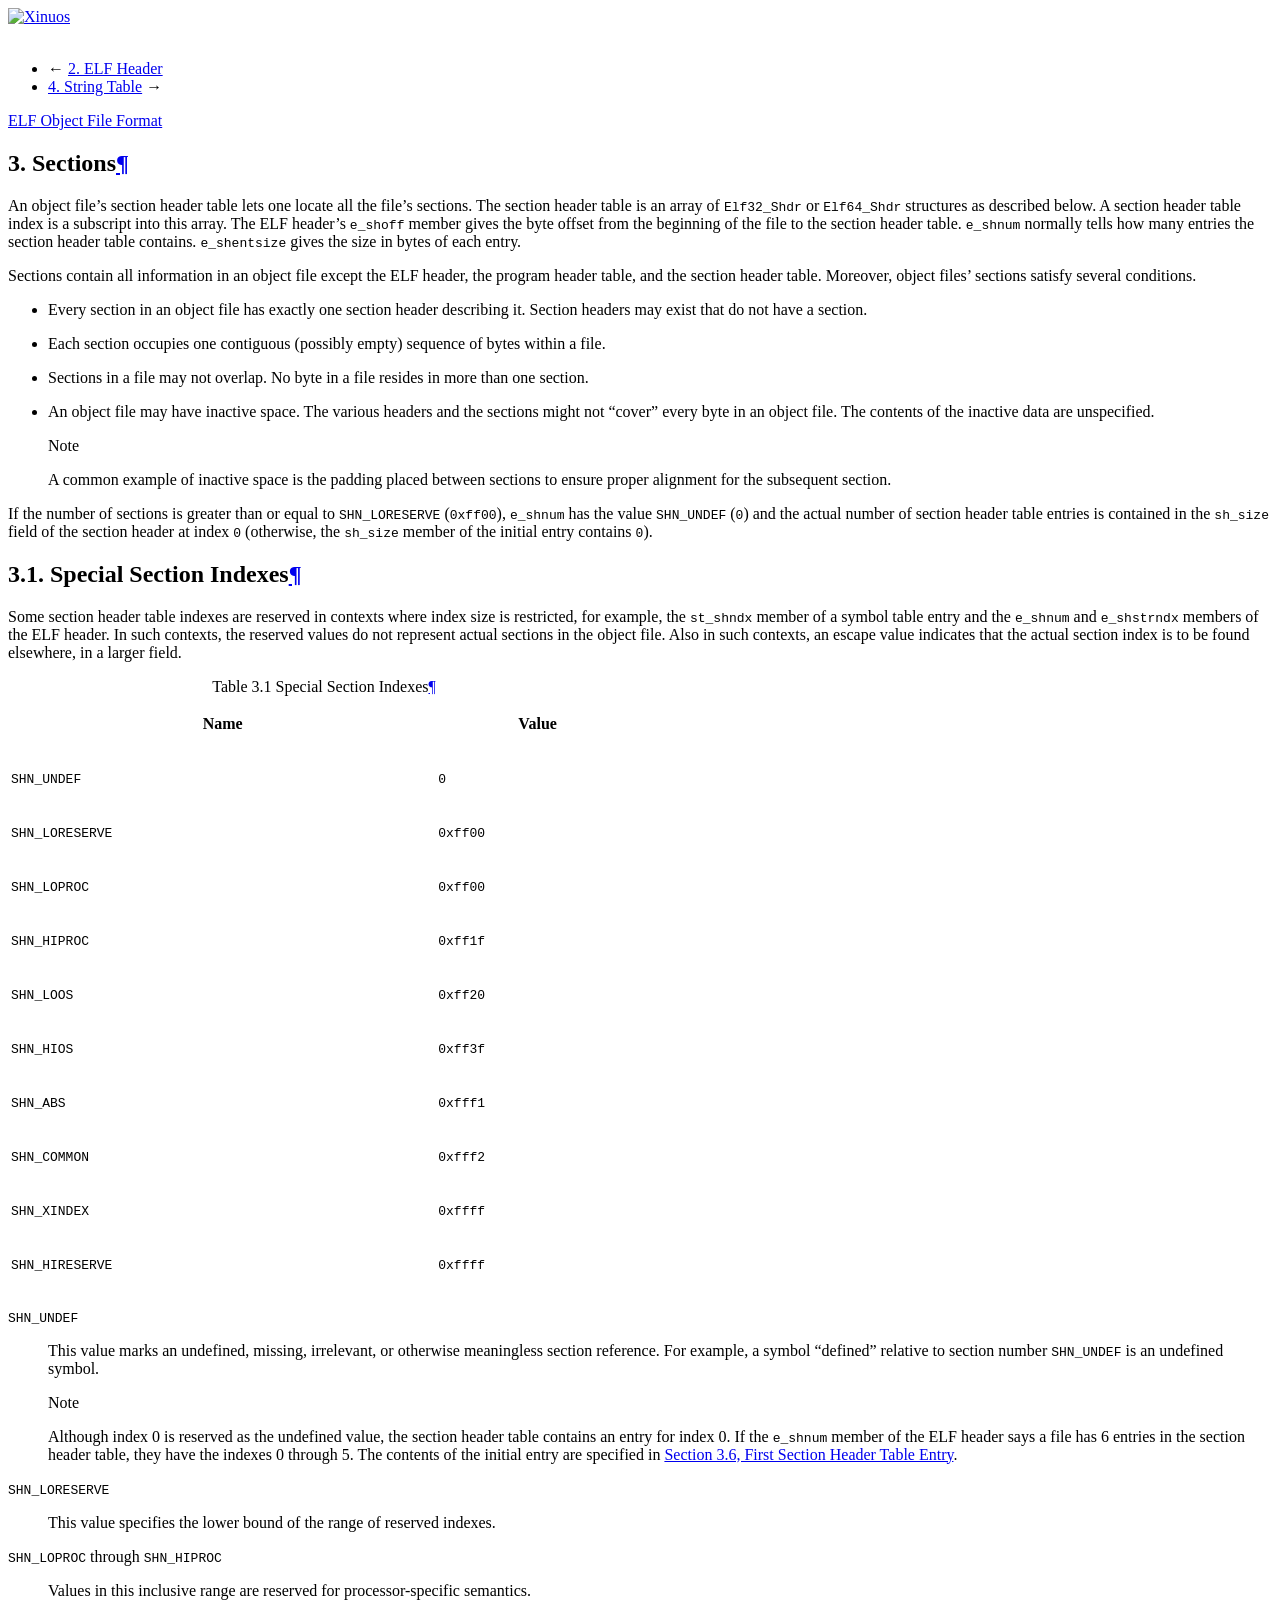
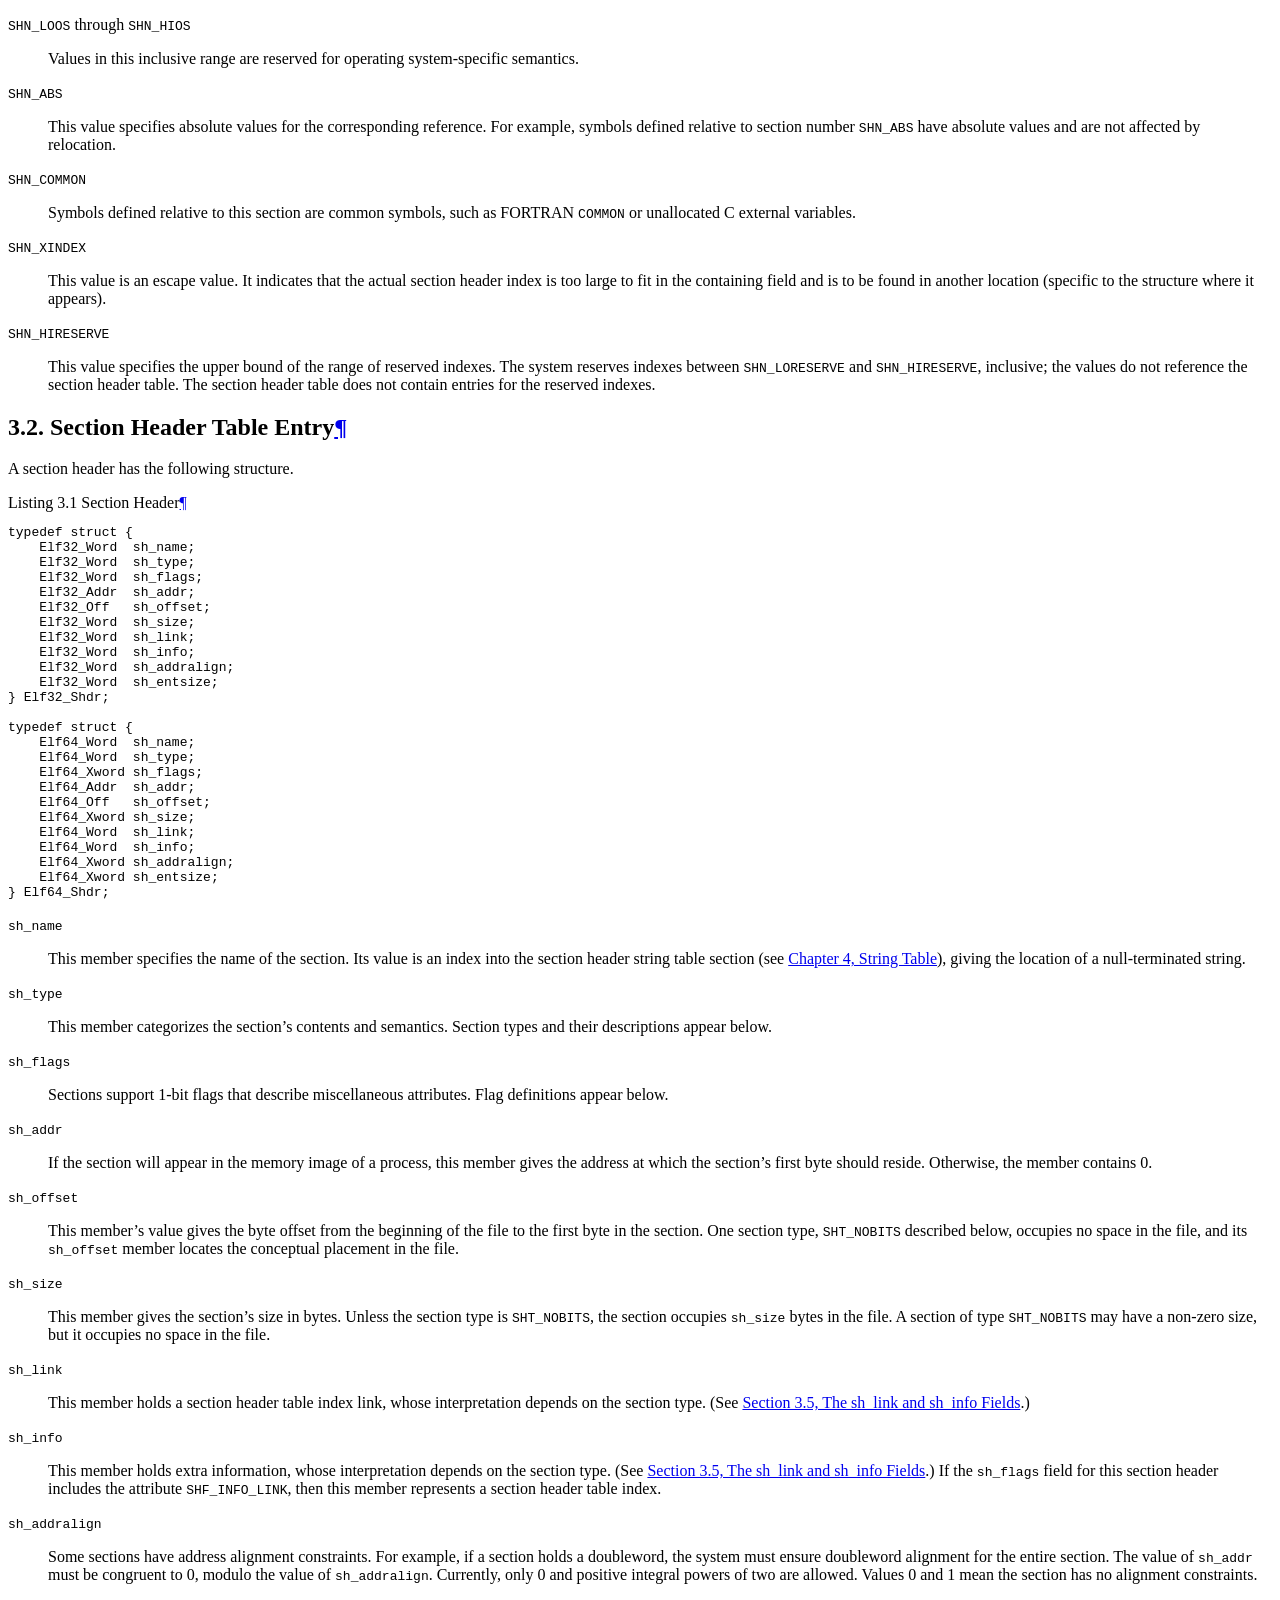
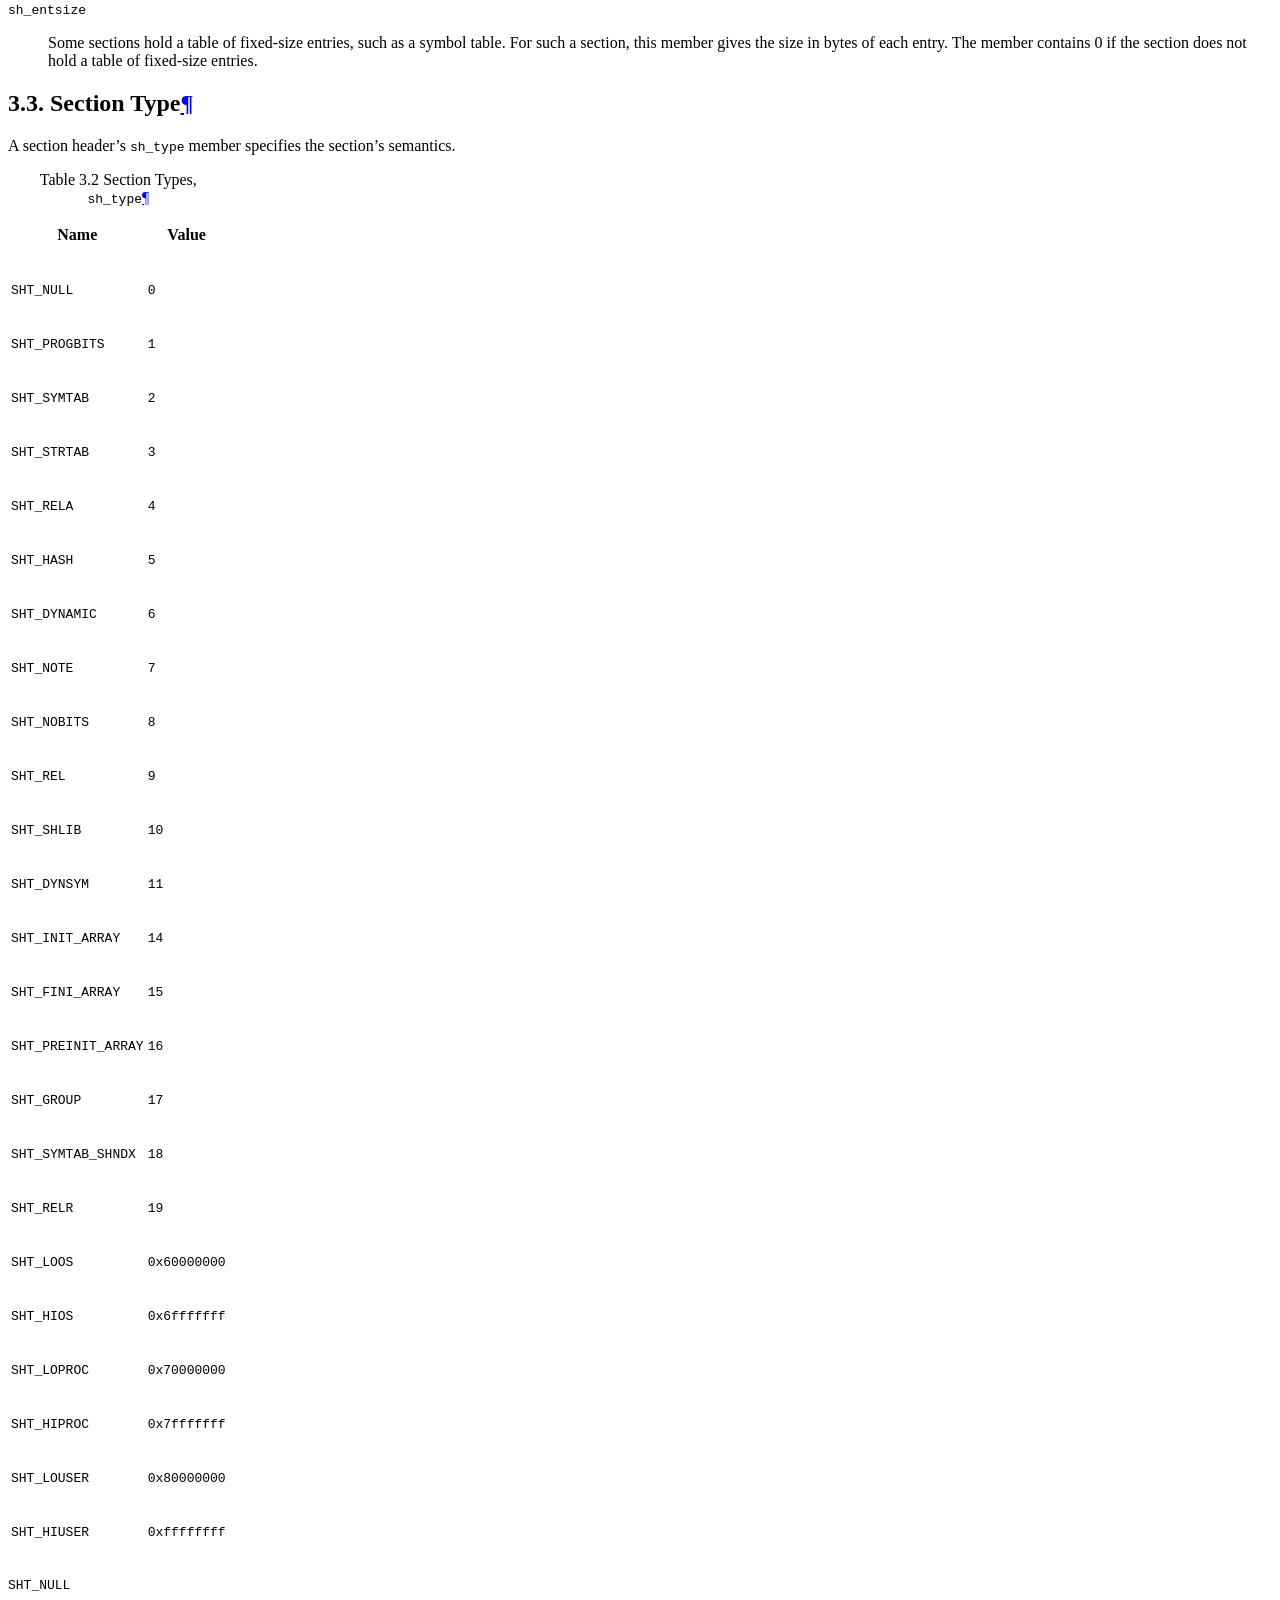
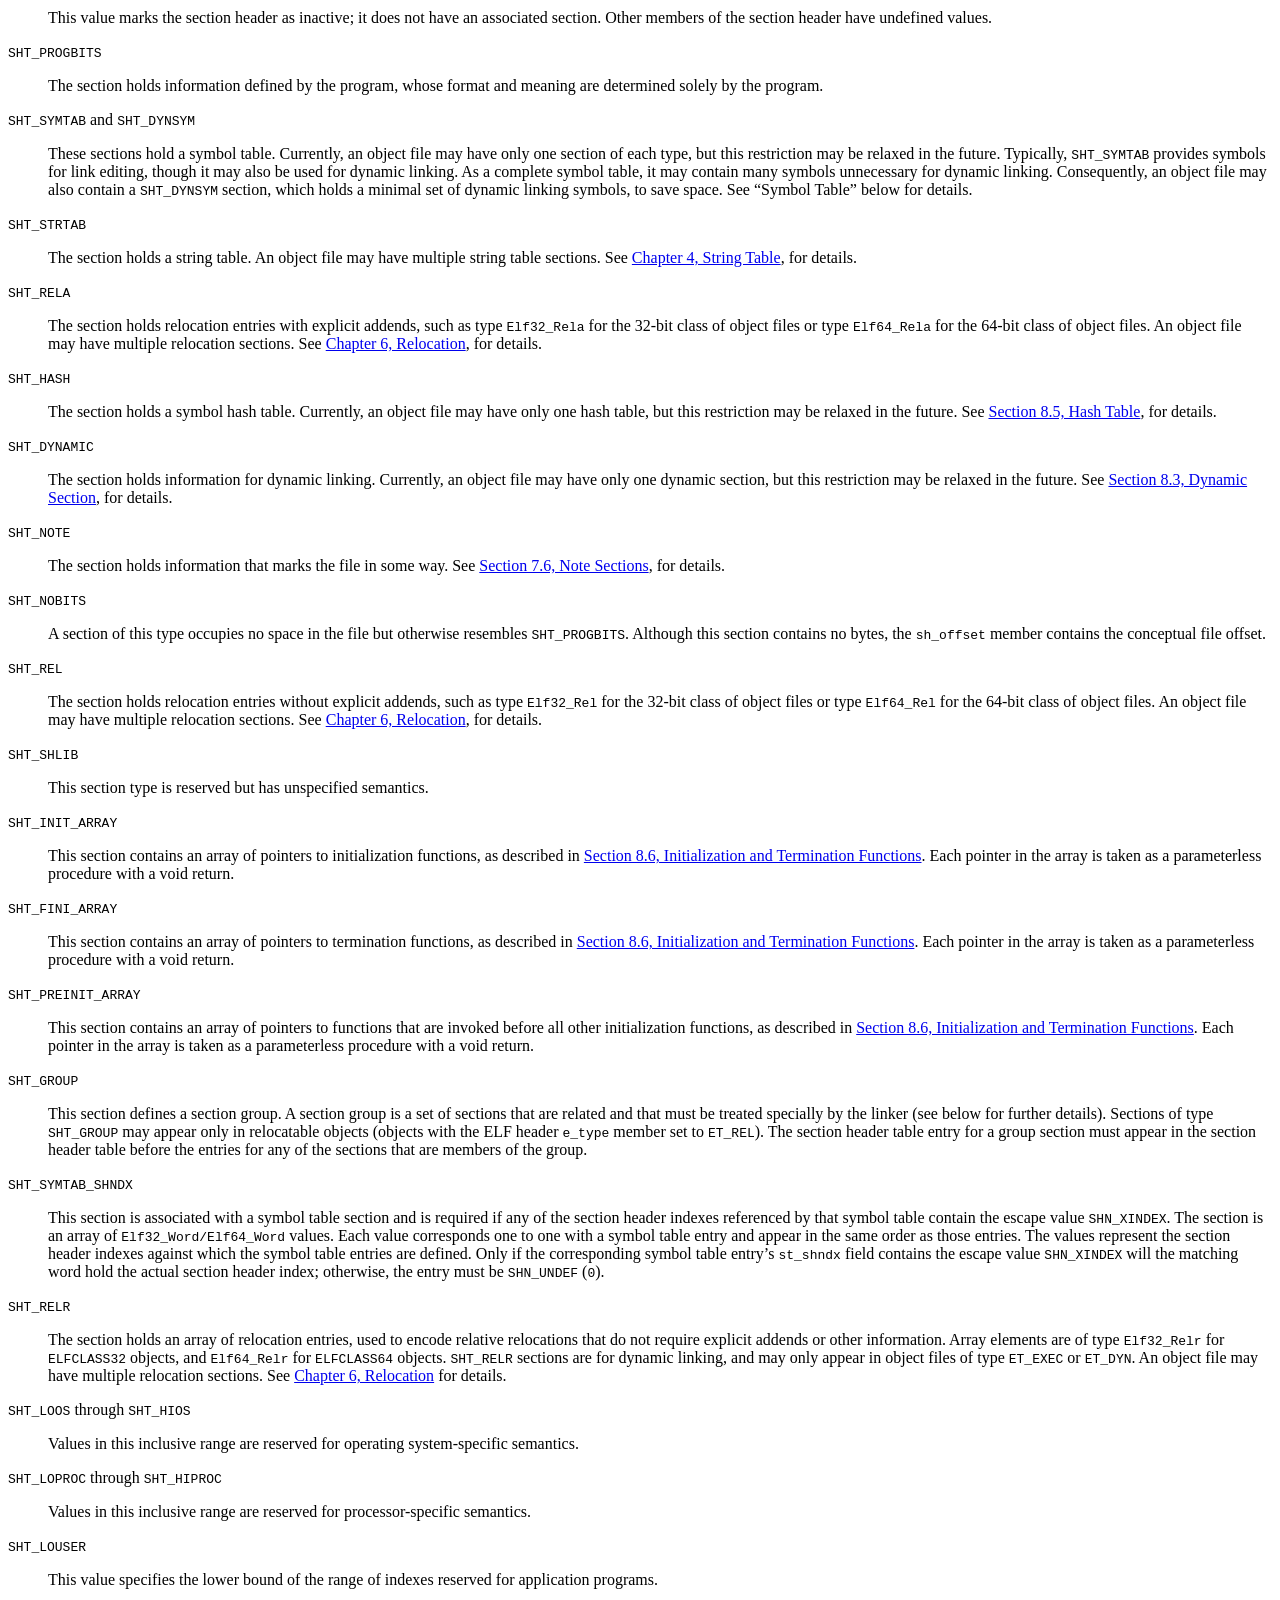
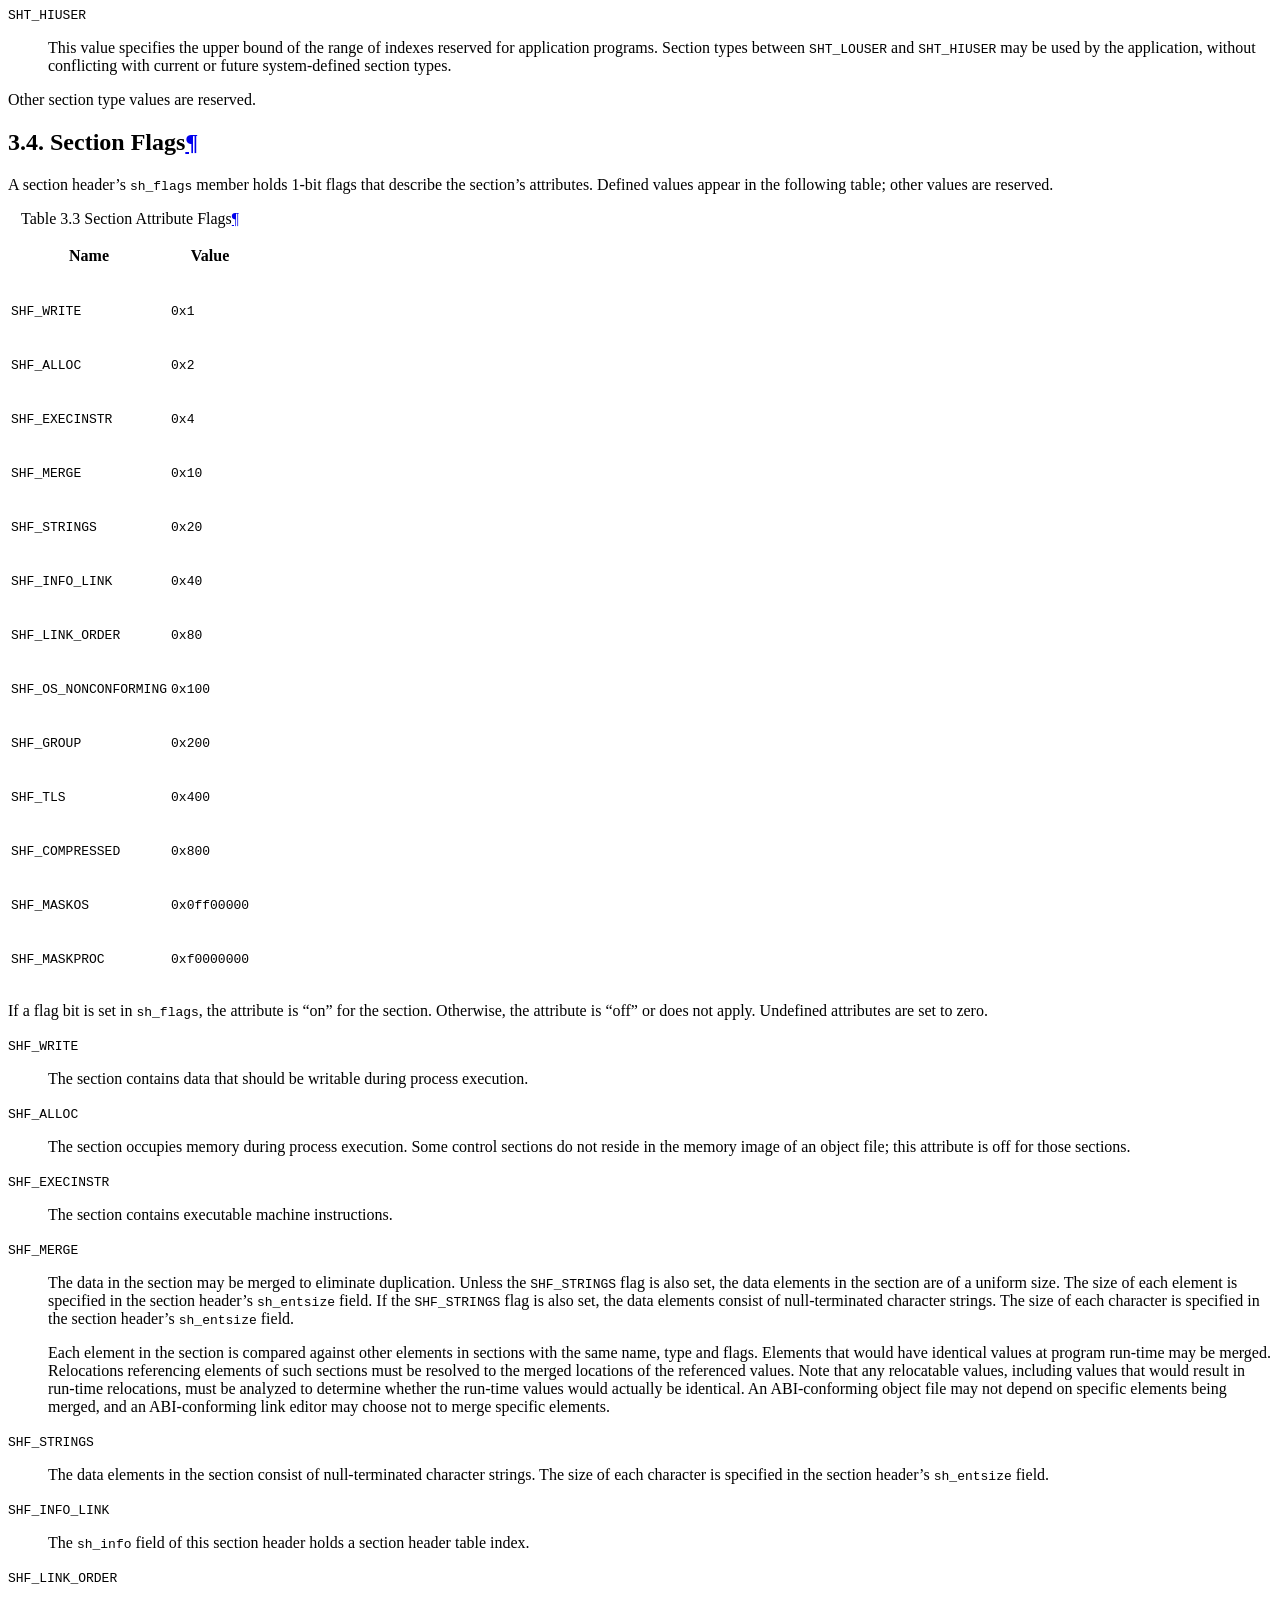
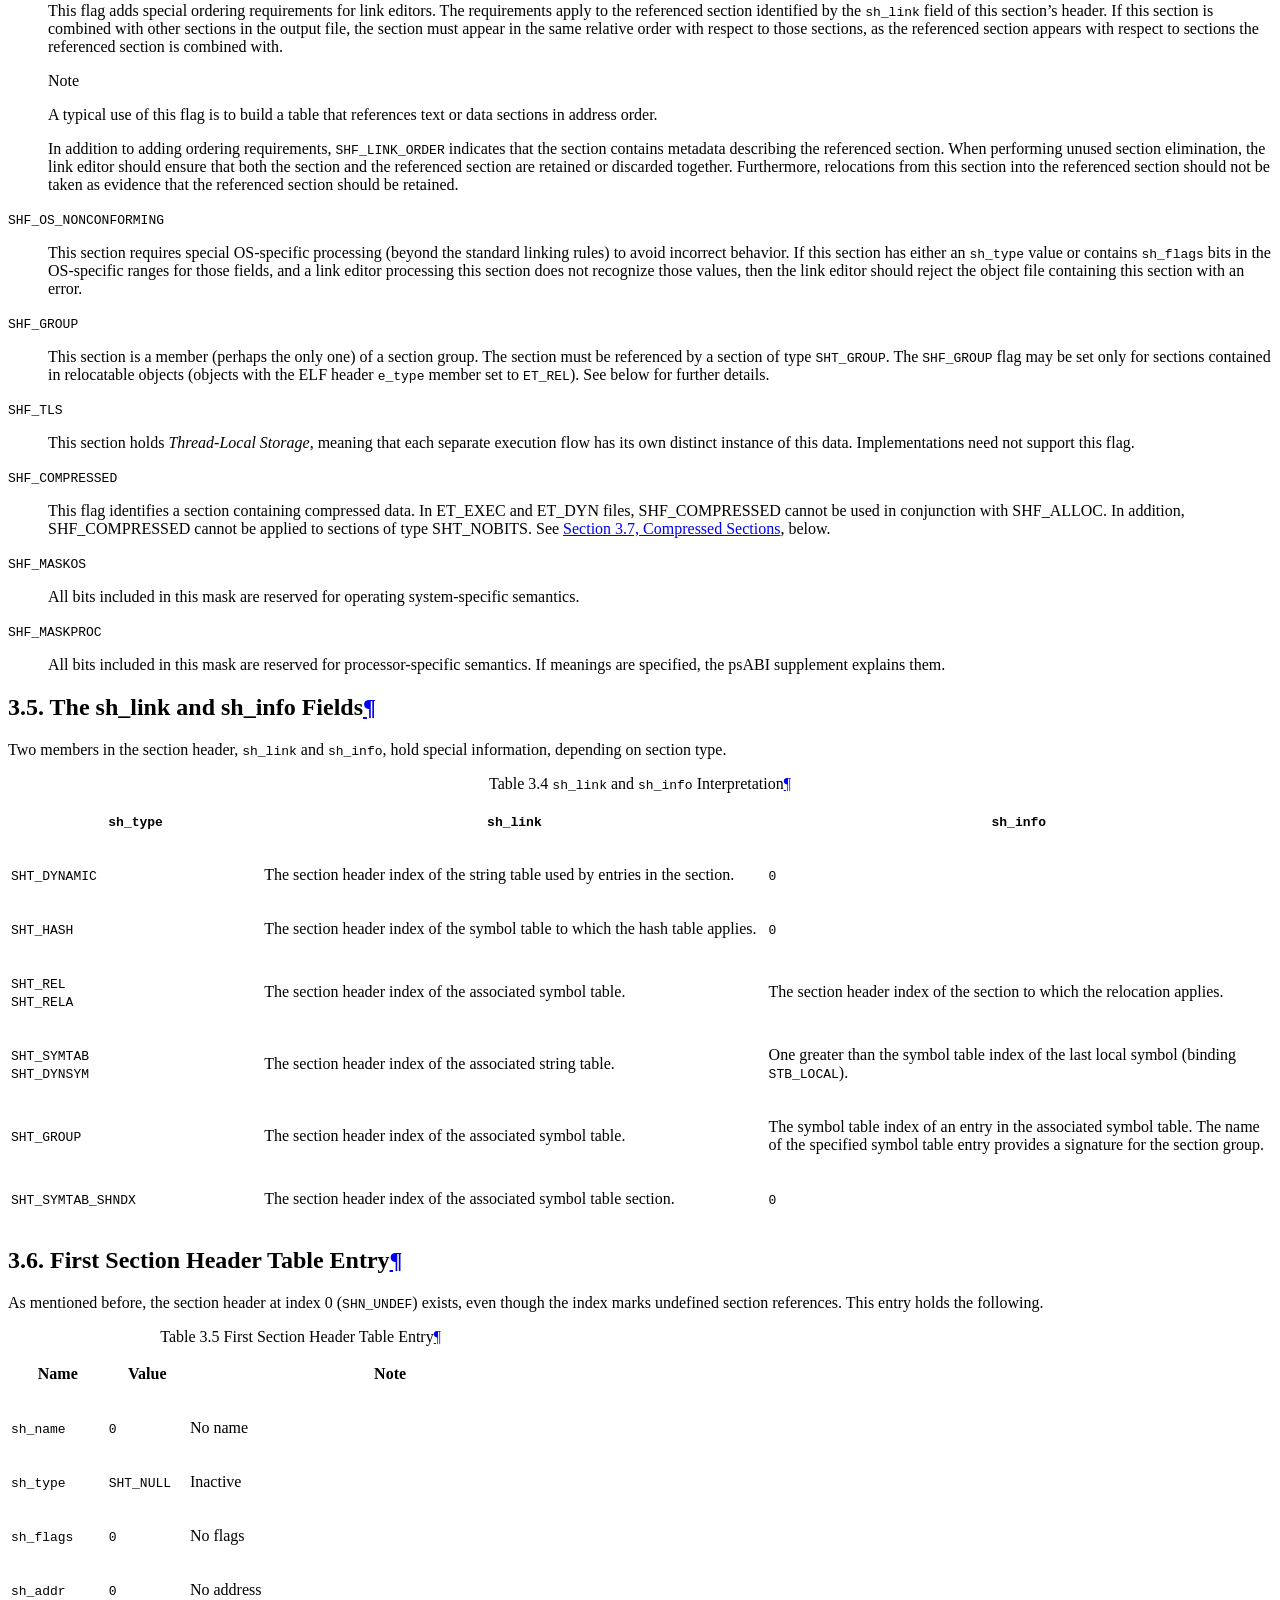
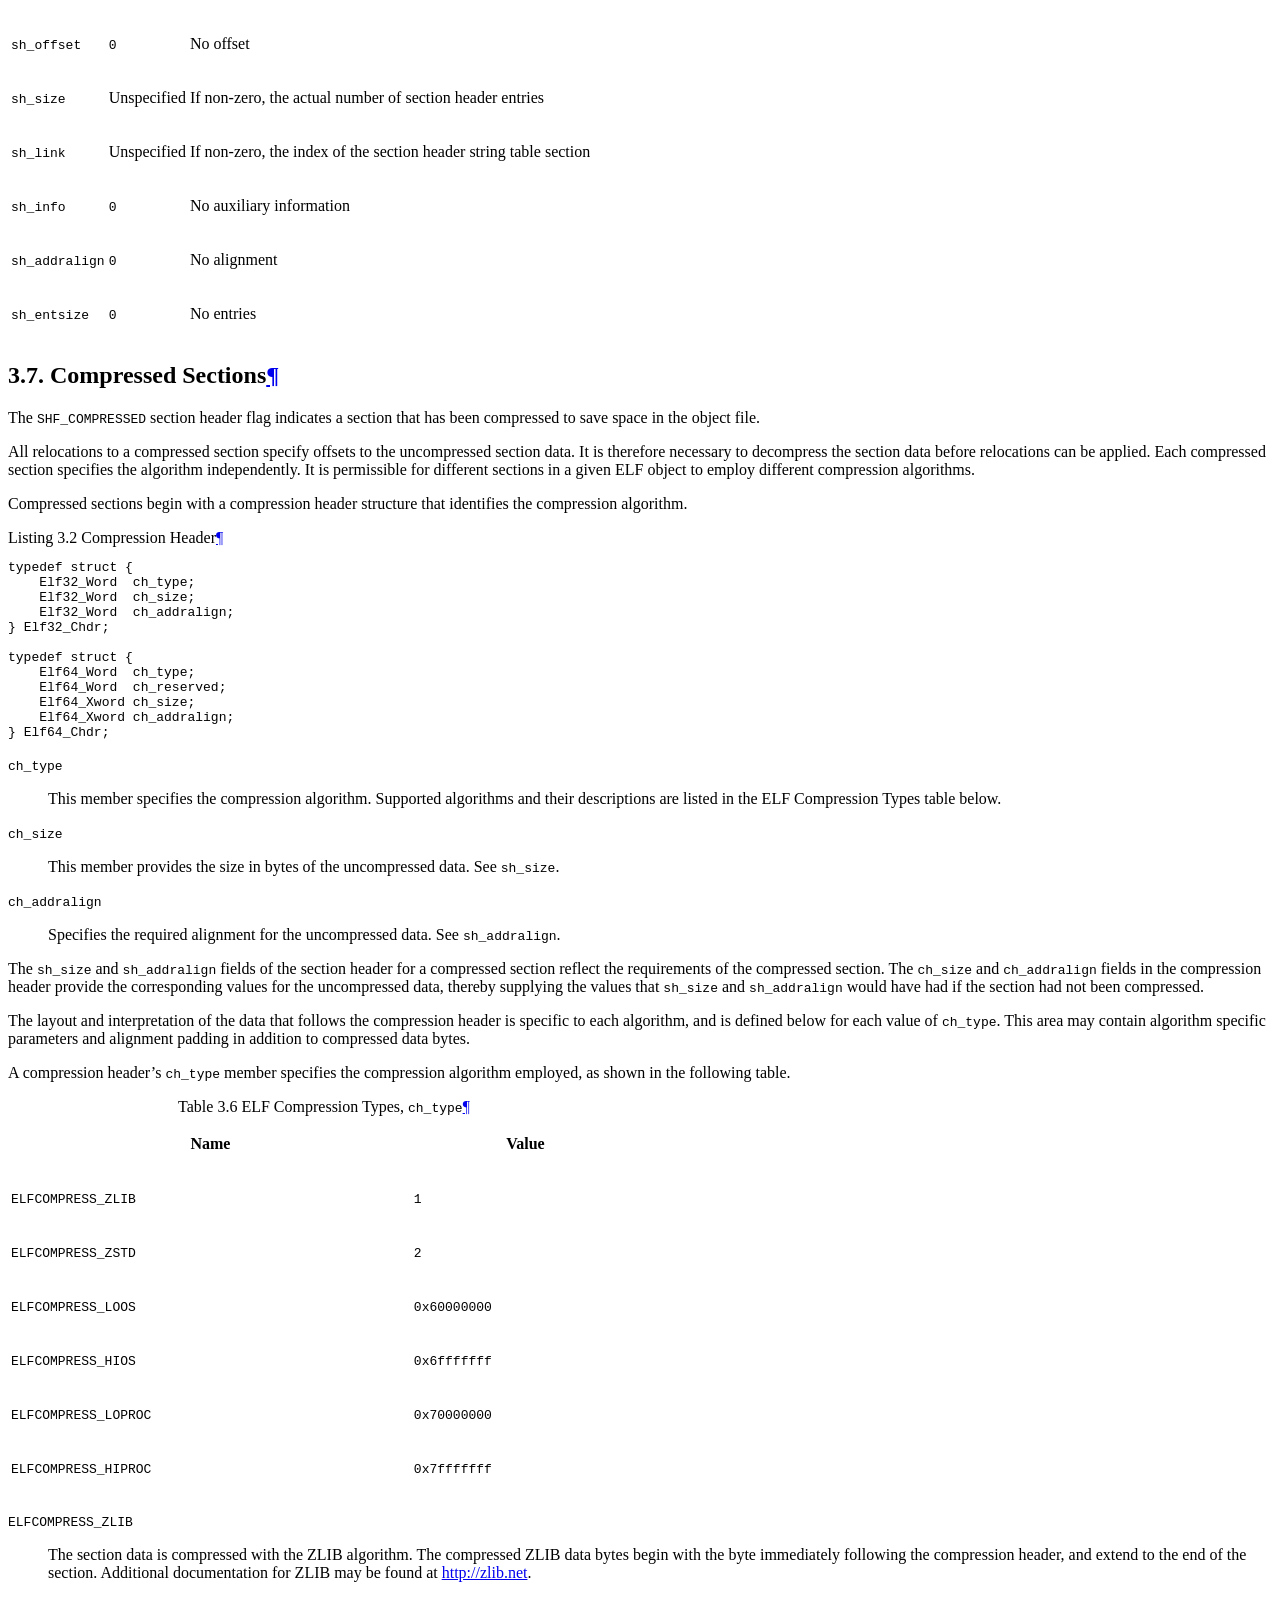
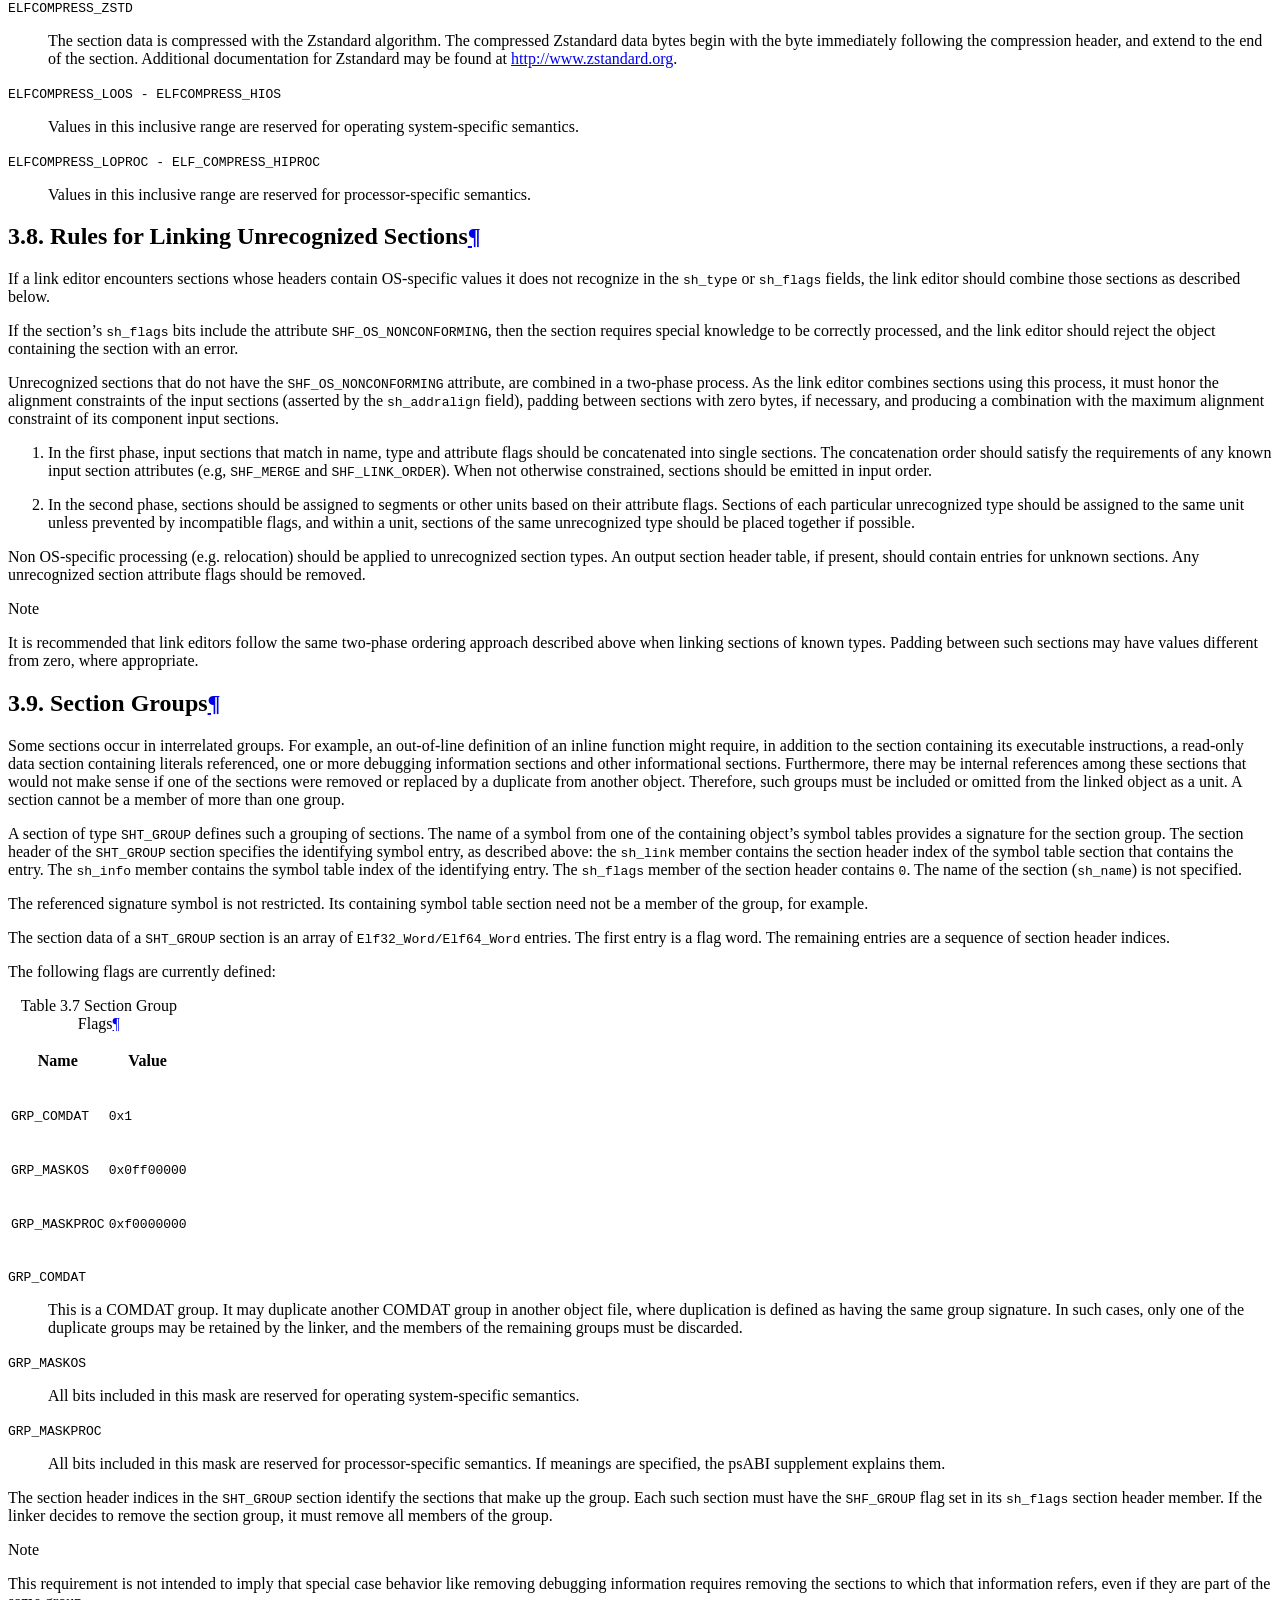
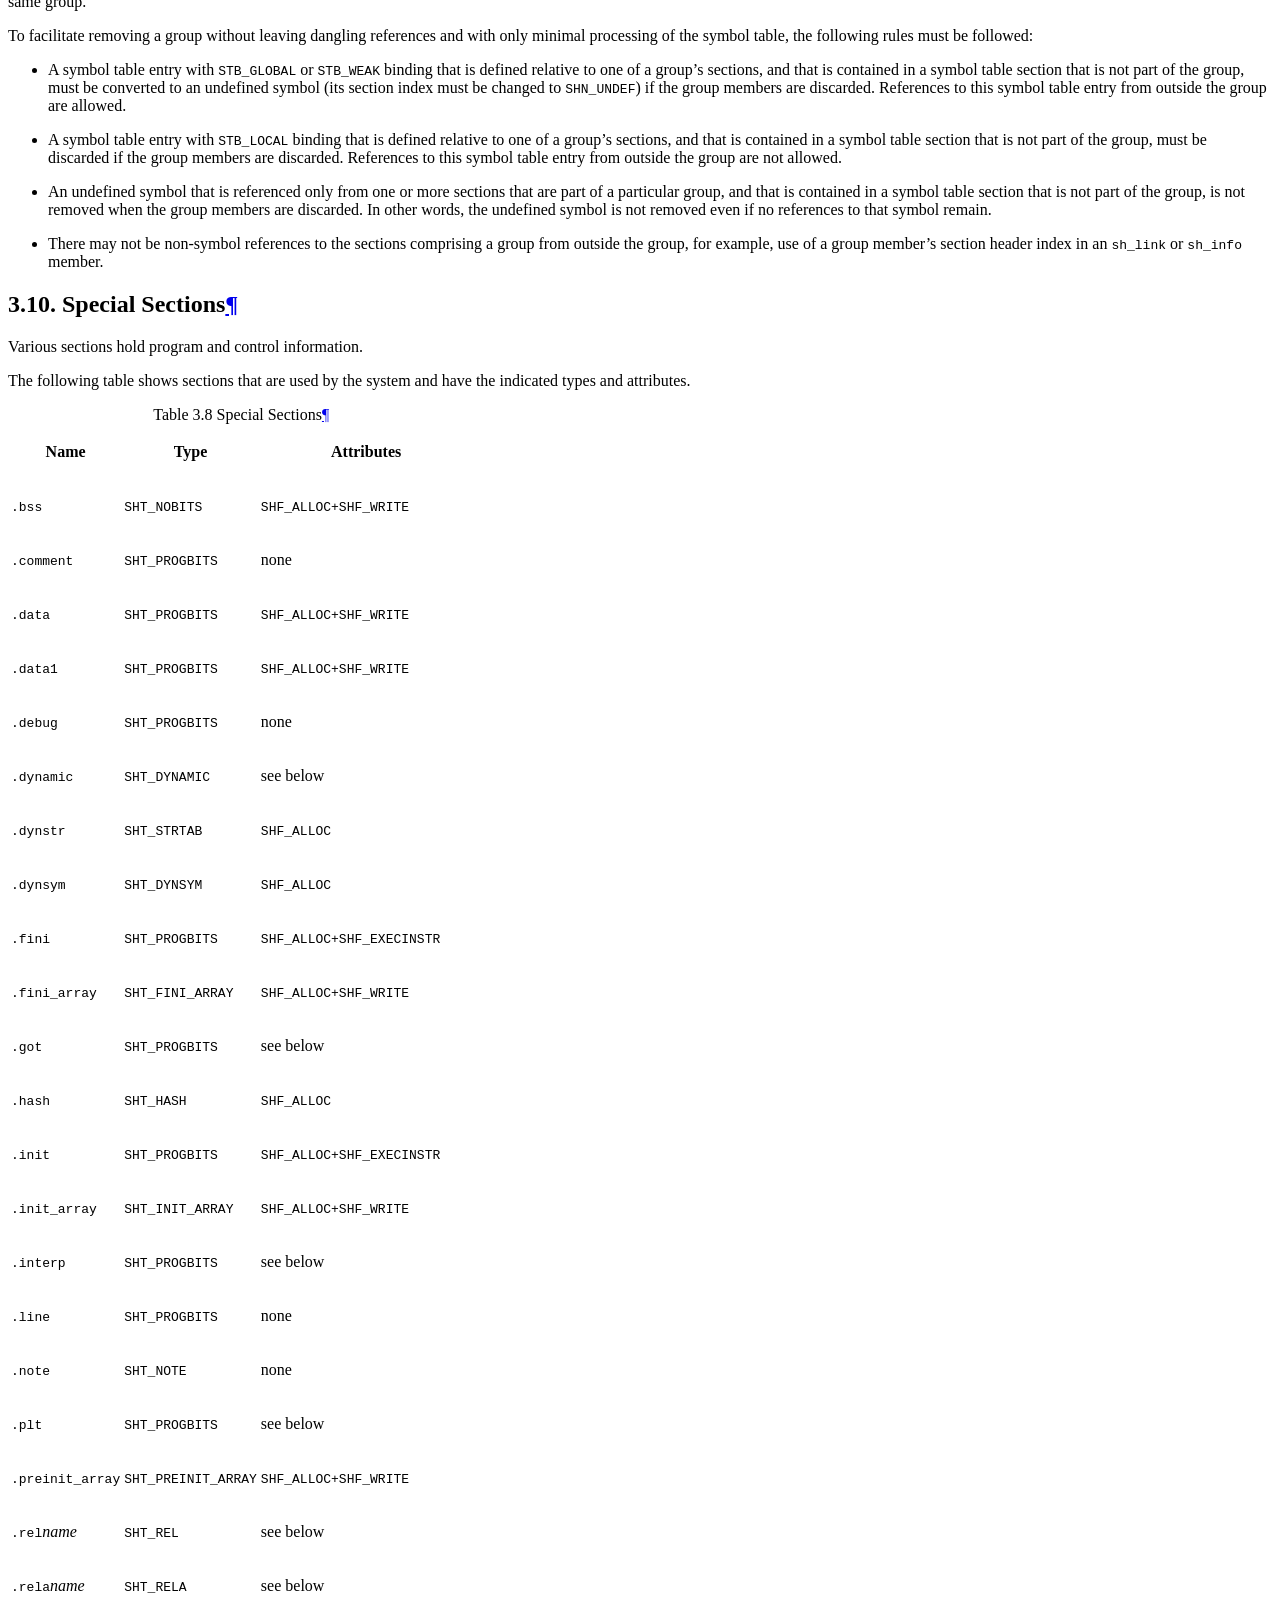
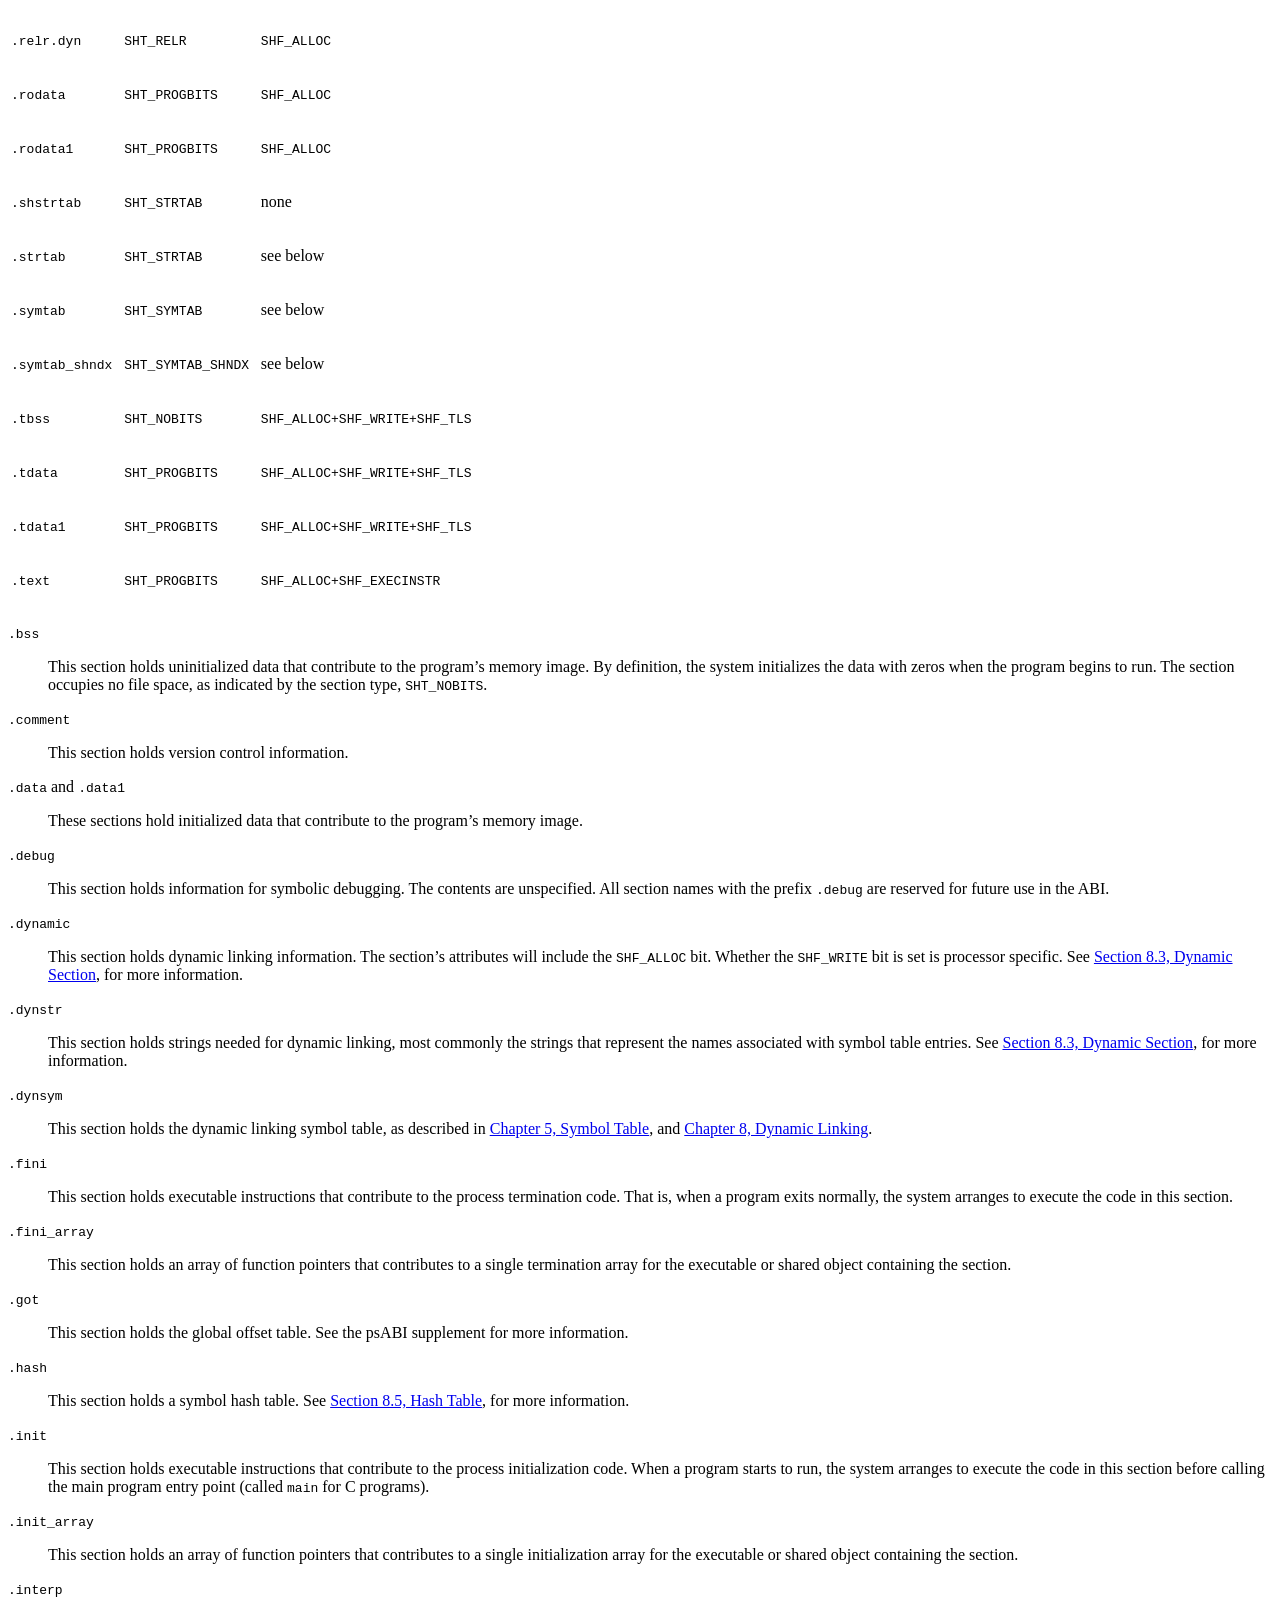
==== docs/elf/03-sheader.html @ 19bbbc45 "Merge with v4.3 DRAFT, update HTML and PDF." ====
<!DOCTYPE html>

<html lang="en" data-content_root="../">
  <head>
    <meta charset="utf-8" />
    <meta name="viewport" content="width=device-width, initial-scale=1.0" /><meta name="viewport" content="width=device-width, initial-scale=1" />

    <title>3. Sections &#8212; ELF Object File Format 4.3 DRAFT documentation</title>
    <link rel="stylesheet" type="text/css" href="../_static/pygments.css?v=d1102ebc" />
    <link rel="stylesheet" type="text/css" href="../_static/basic.css?v=686e5160" />
    <link rel="stylesheet" type="text/css" href="../_static/alabaster.css?v=128e1f3d" />
    <script src="../_static/documentation_options.js?v=4977a7ef"></script>
    <script src="../_static/doctools.js?v=9bcbadda"></script>
    <script src="../_static/sphinx_highlight.js?v=dc90522c"></script>
    <link rel="index" title="Index" href="../genindex.html" />
    <link rel="search" title="Search" href="../search.html" />
    <link rel="next" title="4. String Table" href="04-strtab.html" />
    <link rel="prev" title="2. ELF Header" href="02-eheader.html" />
   
  <link rel="stylesheet" href="../_static/custom.css" type="text/css" />
  

  
  

  </head><body>
<div class="pageheader">
  <a href="https://xinuos.com">
    <img class="logo" src="../_static/Xinuos_Logo__Black.svg" alt="Xinuos" />
  </a>
</div>

<div class="document">
  <div class="documentwrapper">
    <div class="bodywrapper">
      <div class="related top">
	&nbsp;
  <nav id="rellinks">
    <ul>
        <li>
          &larr;
          <a href="02-eheader.html" title="Previous document"><span class="section-number">2. </span>ELF Header</a>
        </li>
        <li>
          <a href="04-strtab.html" title="Next document"><span class="section-number">4. </span>String Table</a>
          &rarr;
        </li>
    </ul>
  </nav>
      </div>
      <div class="body" role="main">
      
      <div class="toppagetitle">
      <a href="../index.html">ELF Object File Format</a>
      </div>
      
      
  <section id="sections">
<span id="id1"></span><h1><span class="section-number">3. </span>Sections<a class="headerlink" href="#sections" title="Link to this heading">¶</a></h1>
<p>An object file’s section header table lets one
locate all the file’s sections.
The section header table is an array of <code class="docutils literal notranslate"><span class="pre">Elf32_Shdr</span></code>
or <code class="docutils literal notranslate"><span class="pre">Elf64_Shdr</span></code> structures
as described below.
A section header table index is a subscript into this array.
The ELF header’s <code class="docutils literal notranslate"><span class="pre">e_shoff</span></code>
member gives the byte offset from the beginning of the
file to the section header table.
<code class="docutils literal notranslate"><span class="pre">e_shnum</span></code> normally tells how many entries the section header table contains.
<code class="docutils literal notranslate"><span class="pre">e_shentsize</span></code> gives the size in bytes of each entry.</p>
<p>Sections contain all information in an object file
except the ELF header, the program header table,
and the section header table.
Moreover, object files’ sections satisfy several conditions.</p>
<ul>
<li><p>Every section in an object file has exactly one
section header describing it.
Section headers may exist that do not have a section.</p></li>
<li><p>Each section occupies one contiguous (possibly empty)
sequence of bytes within a file.</p></li>
<li><p>Sections in a file may not overlap.
No byte in a file resides in more than one section.</p></li>
<li><p>An object file may have inactive space.
The various headers and the sections might not
“cover” every byte in an object file.
The contents of the inactive data are unspecified.</p>
<div class="admonition note">
<p class="admonition-title">Note</p>
<p>A common example of inactive space is the padding
placed between sections to ensure proper alignment
for the subsequent section.</p>
</div>
</li>
</ul>
<p>If the number of sections is greater than or equal to
<code class="docutils literal notranslate"><span class="pre">SHN_LORESERVE</span></code> (<code class="docutils literal notranslate"><span class="pre">0xff00</span></code>), <code class="docutils literal notranslate"><span class="pre">e_shnum</span></code>
has the value <code class="docutils literal notranslate"><span class="pre">SHN_UNDEF</span></code> (<code class="docutils literal notranslate"><span class="pre">0</span></code>) and the
actual number of section header table
entries is contained in the <code class="docutils literal notranslate"><span class="pre">sh_size</span></code> field of
the section header at index <code class="docutils literal notranslate"><span class="pre">0</span></code>
(otherwise, the <code class="docutils literal notranslate"><span class="pre">sh_size</span></code> member of the initial entry
contains <code class="docutils literal notranslate"><span class="pre">0</span></code>).</p>
<section id="special-section-indexes">
<span id="id2"></span><h2><span class="section-number">3.1. </span>Special Section Indexes<a class="headerlink" href="#special-section-indexes" title="Link to this heading">¶</a></h2>
<p>Some section header table indexes are reserved in contexts
where index size is restricted, for example, the <code class="docutils literal notranslate"><span class="pre">st_shndx</span></code>
member of a symbol table entry and the <code class="docutils literal notranslate"><span class="pre">e_shnum</span></code> and
<code class="docutils literal notranslate"><span class="pre">e_shstrndx</span></code> members of the ELF header.
In such contexts, the reserved values do not represent actual
sections in the object file.  Also in such contexts, an escape
value indicates that the actual section
index is to be found elsewhere, in a larger field.</p>
<table class="docutils align-default" id="id6" style="width: 50%">
<caption><span class="caption-number">Table 3.1 </span><span class="caption-text">Special Section Indexes</span><a class="headerlink" href="#id6" title="Link to this table">¶</a></caption>
<thead>
<tr class="row-odd"><th class="head"><p>Name</p></th>
<th class="head"><p>Value</p></th>
</tr>
</thead>
<tbody>
<tr class="row-even"><td><p><code class="docutils literal notranslate"><span class="pre">SHN_UNDEF</span></code></p></td>
<td><p><code class="docutils literal notranslate"><span class="pre">0</span></code></p></td>
</tr>
<tr class="row-odd"><td><p><code class="docutils literal notranslate"><span class="pre">SHN_LORESERVE</span></code></p></td>
<td><p><code class="docutils literal notranslate"><span class="pre">0xff00</span></code></p></td>
</tr>
<tr class="row-even"><td><p><code class="docutils literal notranslate"><span class="pre">SHN_LOPROC</span></code></p></td>
<td><p><code class="docutils literal notranslate"><span class="pre">0xff00</span></code></p></td>
</tr>
<tr class="row-odd"><td><p><code class="docutils literal notranslate"><span class="pre">SHN_HIPROC</span></code></p></td>
<td><p><code class="docutils literal notranslate"><span class="pre">0xff1f</span></code></p></td>
</tr>
<tr class="row-even"><td><p><code class="docutils literal notranslate"><span class="pre">SHN_LOOS</span></code></p></td>
<td><p><code class="docutils literal notranslate"><span class="pre">0xff20</span></code></p></td>
</tr>
<tr class="row-odd"><td><p><code class="docutils literal notranslate"><span class="pre">SHN_HIOS</span></code></p></td>
<td><p><code class="docutils literal notranslate"><span class="pre">0xff3f</span></code></p></td>
</tr>
<tr class="row-even"><td><p><code class="docutils literal notranslate"><span class="pre">SHN_ABS</span></code></p></td>
<td><p><code class="docutils literal notranslate"><span class="pre">0xfff1</span></code></p></td>
</tr>
<tr class="row-odd"><td><p><code class="docutils literal notranslate"><span class="pre">SHN_COMMON</span></code></p></td>
<td><p><code class="docutils literal notranslate"><span class="pre">0xfff2</span></code></p></td>
</tr>
<tr class="row-even"><td><p><code class="docutils literal notranslate"><span class="pre">SHN_XINDEX</span></code></p></td>
<td><p><code class="docutils literal notranslate"><span class="pre">0xffff</span></code></p></td>
</tr>
<tr class="row-odd"><td><p><code class="docutils literal notranslate"><span class="pre">SHN_HIRESERVE</span></code></p></td>
<td><p><code class="docutils literal notranslate"><span class="pre">0xffff</span></code></p></td>
</tr>
</tbody>
</table>
<dl>
<dt><code class="docutils literal notranslate"><span class="pre">SHN_UNDEF</span></code></dt><dd><p>This value marks an undefined, missing, irrelevant, or
otherwise meaningless section reference.
For example, a symbol “defined” relative to section number
<code class="docutils literal notranslate"><span class="pre">SHN_UNDEF</span></code> is an undefined symbol.</p>
<div class="admonition note">
<p class="admonition-title">Note</p>
<p>Although index 0 is reserved as the undefined value,
the section header table contains an entry for index 0.
If the <code class="docutils literal notranslate"><span class="pre">e_shnum</span></code>
member of the ELF header says a file has 6 entries
in the section header table, they have the indexes 0 through 5.
The contents of the initial entry are specified in
<a class="reference internal" href="#first-section-header-table-entry"><span class="std std-numref">Section 3.6, First Section Header Table Entry</span></a>.</p>
</div>
</dd>
<dt><code class="docutils literal notranslate"><span class="pre">SHN_LORESERVE</span></code></dt><dd><p>This value specifies the lower bound of the
range of reserved indexes.</p>
</dd>
<dt><code class="docutils literal notranslate"><span class="pre">SHN_LOPROC</span></code> through <code class="docutils literal notranslate"><span class="pre">SHN_HIPROC</span></code></dt><dd><p>Values in this inclusive range
are reserved for processor-specific semantics.</p>
</dd>
<dt><code class="docutils literal notranslate"><span class="pre">SHN_LOOS</span></code> through <code class="docutils literal notranslate"><span class="pre">SHN_HIOS</span></code></dt><dd><p>Values in this inclusive range
are reserved for operating system-specific semantics.</p>
</dd>
<dt><code class="docutils literal notranslate"><span class="pre">SHN_ABS</span></code></dt><dd><p>This value specifies absolute values for the corresponding reference.
For example, symbols defined relative to section number <code class="docutils literal notranslate"><span class="pre">SHN_ABS</span></code>
have absolute values and are not affected by relocation.</p>
</dd>
<dt><code class="docutils literal notranslate"><span class="pre">SHN_COMMON</span></code></dt><dd><p>Symbols defined relative to this section are common symbols,
such as FORTRAN
<code class="docutils literal notranslate"><span class="pre">COMMON</span></code>
or unallocated C external variables.</p>
</dd>
<dt><code class="docutils literal notranslate"><span class="pre">SHN_XINDEX</span></code></dt><dd><p>This value is an escape value.
It indicates that the actual section header index is too large to fit
in the containing field and is to be found in another location
(specific to the structure where it appears).</p>
</dd>
<dt><code class="docutils literal notranslate"><span class="pre">SHN_HIRESERVE</span></code></dt><dd><p>This value specifies the upper bound of the
range of reserved indexes.
The system reserves indexes between <code class="docutils literal notranslate"><span class="pre">SHN_LORESERVE</span></code>
and <code class="docutils literal notranslate"><span class="pre">SHN_HIRESERVE</span></code>,
inclusive; the values do not reference the section header table.
The section header table does not
contain entries for the reserved indexes.</p>
</dd>
</dl>
</section>
<section id="section-header-table-entry">
<h2><span class="section-number">3.2. </span>Section Header Table Entry<a class="headerlink" href="#section-header-table-entry" title="Link to this heading">¶</a></h2>
<p>A section header has the following structure.</p>
<div class="literal-block-wrapper docutils container" id="id7">
<div class="code-block-caption"><span class="caption-number">Listing 3.1 </span><span class="caption-text">Section Header</span><a class="headerlink" href="#id7" title="Link to this code">¶</a></div>
<div class="highlight-c notranslate"><div class="highlight"><pre><span></span><span class="k">typedef</span><span class="w"> </span><span class="k">struct</span><span class="w"> </span><span class="p">{</span>
<span class="w">    </span><span class="n">Elf32_Word</span><span class="w">  </span><span class="n">sh_name</span><span class="p">;</span>
<span class="w">    </span><span class="n">Elf32_Word</span><span class="w">  </span><span class="n">sh_type</span><span class="p">;</span>
<span class="w">    </span><span class="n">Elf32_Word</span><span class="w">  </span><span class="n">sh_flags</span><span class="p">;</span>
<span class="w">    </span><span class="n">Elf32_Addr</span><span class="w">  </span><span class="n">sh_addr</span><span class="p">;</span>
<span class="w">    </span><span class="n">Elf32_Off</span><span class="w">   </span><span class="n">sh_offset</span><span class="p">;</span>
<span class="w">    </span><span class="n">Elf32_Word</span><span class="w">  </span><span class="n">sh_size</span><span class="p">;</span>
<span class="w">    </span><span class="n">Elf32_Word</span><span class="w">  </span><span class="n">sh_link</span><span class="p">;</span>
<span class="w">    </span><span class="n">Elf32_Word</span><span class="w">  </span><span class="n">sh_info</span><span class="p">;</span>
<span class="w">    </span><span class="n">Elf32_Word</span><span class="w">  </span><span class="n">sh_addralign</span><span class="p">;</span>
<span class="w">    </span><span class="n">Elf32_Word</span><span class="w">  </span><span class="n">sh_entsize</span><span class="p">;</span>
<span class="p">}</span><span class="w"> </span><span class="n">Elf32_Shdr</span><span class="p">;</span>

<span class="k">typedef</span><span class="w"> </span><span class="k">struct</span><span class="w"> </span><span class="p">{</span>
<span class="w">    </span><span class="n">Elf64_Word</span><span class="w">  </span><span class="n">sh_name</span><span class="p">;</span>
<span class="w">    </span><span class="n">Elf64_Word</span><span class="w">  </span><span class="n">sh_type</span><span class="p">;</span>
<span class="w">    </span><span class="n">Elf64_Xword</span><span class="w"> </span><span class="n">sh_flags</span><span class="p">;</span>
<span class="w">    </span><span class="n">Elf64_Addr</span><span class="w">  </span><span class="n">sh_addr</span><span class="p">;</span>
<span class="w">    </span><span class="n">Elf64_Off</span><span class="w">   </span><span class="n">sh_offset</span><span class="p">;</span>
<span class="w">    </span><span class="n">Elf64_Xword</span><span class="w"> </span><span class="n">sh_size</span><span class="p">;</span>
<span class="w">    </span><span class="n">Elf64_Word</span><span class="w">  </span><span class="n">sh_link</span><span class="p">;</span>
<span class="w">    </span><span class="n">Elf64_Word</span><span class="w">  </span><span class="n">sh_info</span><span class="p">;</span>
<span class="w">    </span><span class="n">Elf64_Xword</span><span class="w"> </span><span class="n">sh_addralign</span><span class="p">;</span>
<span class="w">    </span><span class="n">Elf64_Xword</span><span class="w"> </span><span class="n">sh_entsize</span><span class="p">;</span>
<span class="p">}</span><span class="w"> </span><span class="n">Elf64_Shdr</span><span class="p">;</span>
</pre></div>
</div>
</div>
<dl class="simple">
<dt><code class="docutils literal notranslate"><span class="pre">sh_name</span></code></dt><dd><p>This member specifies the name of the section.
Its value is an index into the section header string table section
(see <a class="reference internal" href="04-strtab.html#string-table"><span class="std std-numref">Chapter 4, String Table</span></a>),
giving the location of a null-terminated string.</p>
</dd>
<dt><code class="docutils literal notranslate"><span class="pre">sh_type</span></code></dt><dd><p>This member categorizes the section’s contents and semantics.
Section types and their descriptions appear
below.</p>
</dd>
<dt><code class="docutils literal notranslate"><span class="pre">sh_flags</span></code></dt><dd><p>Sections support 1-bit flags that describe miscellaneous attributes.
Flag definitions appear
below.</p>
</dd>
<dt><code class="docutils literal notranslate"><span class="pre">sh_addr</span></code></dt><dd><p>If the section will appear in the memory image of a process,
this member gives the address at which the section’s first
byte should reside.
Otherwise, the member contains 0.</p>
</dd>
<dt><code class="docutils literal notranslate"><span class="pre">sh_offset</span></code></dt><dd><p>This member’s value gives the byte offset from the beginning of the file
to the first byte in the section.
One section type, <code class="docutils literal notranslate"><span class="pre">SHT_NOBITS</span></code>
described
below,
occupies no space in the file, and its
<code class="docutils literal notranslate"><span class="pre">sh_offset</span></code> member locates the conceptual placement in the file.</p>
</dd>
<dt><code class="docutils literal notranslate"><span class="pre">sh_size</span></code></dt><dd><p>This member gives the section’s size in bytes.
Unless the section type is
<code class="docutils literal notranslate"><span class="pre">SHT_NOBITS</span></code>, the section occupies <code class="docutils literal notranslate"><span class="pre">sh_size</span></code>
bytes in the file.
A section of type <code class="docutils literal notranslate"><span class="pre">SHT_NOBITS</span></code>
may have a non-zero size, but it occupies no space in the file.</p>
</dd>
<dt><code class="docutils literal notranslate"><span class="pre">sh_link</span></code></dt><dd><p>This member holds a section header table index link,
whose interpretation depends on the section type.
(See <a class="reference internal" href="#shlink-shinfo-fields"><span class="std std-numref">Section 3.5, The sh_link and sh_info Fields</span></a>.)</p>
</dd>
<dt><code class="docutils literal notranslate"><span class="pre">sh_info</span></code></dt><dd><p>This member holds extra information,
whose interpretation depends on the section type.
(See <a class="reference internal" href="#shlink-shinfo-fields"><span class="std std-numref">Section 3.5, The sh_link and sh_info Fields</span></a>.)
If the <code class="docutils literal notranslate"><span class="pre">sh_flags</span></code> field for this
section header includes the attribute <code class="docutils literal notranslate"><span class="pre">SHF_INFO_LINK</span></code>, then this member represents a section header table index.</p>
</dd>
<dt><code class="docutils literal notranslate"><span class="pre">sh_addralign</span></code></dt><dd><p>Some sections have address alignment constraints.
For example, if a section holds a doubleword,
the system must ensure doubleword alignment for the entire section.
The value of <code class="docutils literal notranslate"><span class="pre">sh_addr</span></code>
must be congruent to 0, modulo the value of <code class="docutils literal notranslate"><span class="pre">sh_addralign</span></code>.
Currently, only 0 and positive integral powers of two are allowed.
Values 0 and 1 mean the section has no alignment constraints.</p>
</dd>
<dt><code class="docutils literal notranslate"><span class="pre">sh_entsize</span></code></dt><dd><p>Some sections hold a table of fixed-size entries,
such as a symbol table.
For such a section, this member gives the size in bytes of each entry.
The member contains 0 if the section does not hold a table
of fixed-size entries.</p>
</dd>
</dl>
</section>
<section id="section-type">
<h2><span class="section-number">3.3. </span>Section Type<a class="headerlink" href="#section-type" title="Link to this heading">¶</a></h2>
<p>A section header’s <code class="docutils literal notranslate"><span class="pre">sh_type</span></code> member specifies the section’s semantics.</p>
<table class="docutils align-default" id="id8">
<caption><span class="caption-number">Table 3.2 </span><span class="caption-text">Section Types, <code class="docutils literal notranslate"><span class="pre">sh_type</span></code></span><a class="headerlink" href="#id8" title="Link to this table">¶</a></caption>
<thead>
<tr class="row-odd"><th class="head"><p>Name</p></th>
<th class="head"><p>Value</p></th>
</tr>
</thead>
<tbody>
<tr class="row-even"><td><p><code class="docutils literal notranslate"><span class="pre">SHT_NULL</span></code></p></td>
<td><p><code class="docutils literal notranslate"><span class="pre">0</span></code></p></td>
</tr>
<tr class="row-odd"><td><p><code class="docutils literal notranslate"><span class="pre">SHT_PROGBITS</span></code></p></td>
<td><p><code class="docutils literal notranslate"><span class="pre">1</span></code></p></td>
</tr>
<tr class="row-even"><td><p><code class="docutils literal notranslate"><span class="pre">SHT_SYMTAB</span></code></p></td>
<td><p><code class="docutils literal notranslate"><span class="pre">2</span></code></p></td>
</tr>
<tr class="row-odd"><td><p><code class="docutils literal notranslate"><span class="pre">SHT_STRTAB</span></code></p></td>
<td><p><code class="docutils literal notranslate"><span class="pre">3</span></code></p></td>
</tr>
<tr class="row-even"><td><p><code class="docutils literal notranslate"><span class="pre">SHT_RELA</span></code></p></td>
<td><p><code class="docutils literal notranslate"><span class="pre">4</span></code></p></td>
</tr>
<tr class="row-odd"><td><p><code class="docutils literal notranslate"><span class="pre">SHT_HASH</span></code></p></td>
<td><p><code class="docutils literal notranslate"><span class="pre">5</span></code></p></td>
</tr>
<tr class="row-even"><td><p><code class="docutils literal notranslate"><span class="pre">SHT_DYNAMIC</span></code></p></td>
<td><p><code class="docutils literal notranslate"><span class="pre">6</span></code></p></td>
</tr>
<tr class="row-odd"><td><p><code class="docutils literal notranslate"><span class="pre">SHT_NOTE</span></code></p></td>
<td><p><code class="docutils literal notranslate"><span class="pre">7</span></code></p></td>
</tr>
<tr class="row-even"><td><p><code class="docutils literal notranslate"><span class="pre">SHT_NOBITS</span></code></p></td>
<td><p><code class="docutils literal notranslate"><span class="pre">8</span></code></p></td>
</tr>
<tr class="row-odd"><td><p><code class="docutils literal notranslate"><span class="pre">SHT_REL</span></code></p></td>
<td><p><code class="docutils literal notranslate"><span class="pre">9</span></code></p></td>
</tr>
<tr class="row-even"><td><p><code class="docutils literal notranslate"><span class="pre">SHT_SHLIB</span></code></p></td>
<td><p><code class="docutils literal notranslate"><span class="pre">10</span></code></p></td>
</tr>
<tr class="row-odd"><td><p><code class="docutils literal notranslate"><span class="pre">SHT_DYNSYM</span></code></p></td>
<td><p><code class="docutils literal notranslate"><span class="pre">11</span></code></p></td>
</tr>
<tr class="row-even"><td><p><code class="docutils literal notranslate"><span class="pre">SHT_INIT_ARRAY</span></code></p></td>
<td><p><code class="docutils literal notranslate"><span class="pre">14</span></code></p></td>
</tr>
<tr class="row-odd"><td><p><code class="docutils literal notranslate"><span class="pre">SHT_FINI_ARRAY</span></code></p></td>
<td><p><code class="docutils literal notranslate"><span class="pre">15</span></code></p></td>
</tr>
<tr class="row-even"><td><p><code class="docutils literal notranslate"><span class="pre">SHT_PREINIT_ARRAY</span></code></p></td>
<td><p><code class="docutils literal notranslate"><span class="pre">16</span></code></p></td>
</tr>
<tr class="row-odd"><td><p><code class="docutils literal notranslate"><span class="pre">SHT_GROUP</span></code></p></td>
<td><p><code class="docutils literal notranslate"><span class="pre">17</span></code></p></td>
</tr>
<tr class="row-even"><td><p><code class="docutils literal notranslate"><span class="pre">SHT_SYMTAB_SHNDX</span></code></p></td>
<td><p><code class="docutils literal notranslate"><span class="pre">18</span></code></p></td>
</tr>
<tr class="row-odd"><td><p><code class="docutils literal notranslate"><span class="pre">SHT_RELR</span></code></p></td>
<td><p><code class="docutils literal notranslate"><span class="pre">19</span></code></p></td>
</tr>
<tr class="row-even"><td><p><code class="docutils literal notranslate"><span class="pre">SHT_LOOS</span></code></p></td>
<td><p><code class="docutils literal notranslate"><span class="pre">0x60000000</span></code></p></td>
</tr>
<tr class="row-odd"><td><p><code class="docutils literal notranslate"><span class="pre">SHT_HIOS</span></code></p></td>
<td><p><code class="docutils literal notranslate"><span class="pre">0x6fffffff</span></code></p></td>
</tr>
<tr class="row-even"><td><p><code class="docutils literal notranslate"><span class="pre">SHT_LOPROC</span></code></p></td>
<td><p><code class="docutils literal notranslate"><span class="pre">0x70000000</span></code></p></td>
</tr>
<tr class="row-odd"><td><p><code class="docutils literal notranslate"><span class="pre">SHT_HIPROC</span></code></p></td>
<td><p><code class="docutils literal notranslate"><span class="pre">0x7fffffff</span></code></p></td>
</tr>
<tr class="row-even"><td><p><code class="docutils literal notranslate"><span class="pre">SHT_LOUSER</span></code></p></td>
<td><p><code class="docutils literal notranslate"><span class="pre">0x80000000</span></code></p></td>
</tr>
<tr class="row-odd"><td><p><code class="docutils literal notranslate"><span class="pre">SHT_HIUSER</span></code></p></td>
<td><p><code class="docutils literal notranslate"><span class="pre">0xffffffff</span></code></p></td>
</tr>
</tbody>
</table>
<dl class="simple">
<dt><code class="docutils literal notranslate"><span class="pre">SHT_NULL</span></code></dt><dd><p>This value marks the section header as inactive;
it does not have an associated section.
Other members of the section header have undefined values.</p>
</dd>
<dt><code class="docutils literal notranslate"><span class="pre">SHT_PROGBITS</span></code></dt><dd><p>The section holds information defined by the program,
whose format and meaning are determined solely by the program.</p>
</dd>
<dt><code class="docutils literal notranslate"><span class="pre">SHT_SYMTAB</span></code> and <code class="docutils literal notranslate"><span class="pre">SHT_DYNSYM</span></code></dt><dd><p>These sections hold a symbol table.
Currently, an object file may have only one section of each type,
but this restriction may be relaxed in the future.
Typically, <code class="docutils literal notranslate"><span class="pre">SHT_SYMTAB</span></code>
provides symbols for link editing, though it may also be
used for dynamic linking.
As a complete symbol table, it may contain many symbols unnecessary
for dynamic linking.
Consequently, an object file may also contain a <code class="docutils literal notranslate"><span class="pre">SHT_DYNSYM</span></code>
section, which holds a minimal set of dynamic linking symbols,
to save space.
See “Symbol Table” below
for details.</p>
</dd>
<dt><code class="docutils literal notranslate"><span class="pre">SHT_STRTAB</span></code></dt><dd><p>The section holds a string table.
An object file may have multiple string table sections.
See <a class="reference internal" href="04-strtab.html#string-table"><span class="std std-numref">Chapter 4, String Table</span></a>, for details.</p>
</dd>
<dt><code class="docutils literal notranslate"><span class="pre">SHT_RELA</span></code></dt><dd><p>The section holds relocation entries
with explicit addends, such as type
<code class="docutils literal notranslate"><span class="pre">Elf32_Rela</span></code> for the 32-bit class of object files
or type <code class="docutils literal notranslate"><span class="pre">Elf64_Rela</span></code> for the 64-bit class of object files.
An object file may have multiple relocation sections.
See <a class="reference internal" href="06-reloc.html#relocation"><span class="std std-numref">Chapter 6, Relocation</span></a>, for details.</p>
</dd>
<dt><code class="docutils literal notranslate"><span class="pre">SHT_HASH</span></code></dt><dd><p>The section holds a symbol hash table.
Currently, an object file may have only one hash table,
but this restriction may be relaxed in the future.
See <a class="reference internal" href="08-dynamic.html#hash-table"><span class="std std-numref">Section 8.5, Hash Table</span></a>, for details.</p>
</dd>
<dt><code class="docutils literal notranslate"><span class="pre">SHT_DYNAMIC</span></code></dt><dd><p>The section holds information for dynamic linking.
Currently, an object file may have only one dynamic section,
but this restriction may be relaxed in the future.
See <a class="reference internal" href="08-dynamic.html#dynamic-section"><span class="std std-numref">Section 8.3, Dynamic Section</span></a>, for details.</p>
</dd>
<dt><code class="docutils literal notranslate"><span class="pre">SHT_NOTE</span></code></dt><dd><p>The section holds information that marks the file in some way.
See <a class="reference internal" href="07-pheader.html#note-sections"><span class="std std-numref">Section 7.6, Note Sections</span></a>, for details.</p>
</dd>
<dt><code class="docutils literal notranslate"><span class="pre">SHT_NOBITS</span></code></dt><dd><p>A section of this type occupies no space in the file but
otherwise resembles
<code class="docutils literal notranslate"><span class="pre">SHT_PROGBITS</span></code>.
Although this section contains no bytes, the <code class="docutils literal notranslate"><span class="pre">sh_offset</span></code>
member contains the conceptual file offset.</p>
</dd>
<dt><code class="docutils literal notranslate"><span class="pre">SHT_REL</span></code></dt><dd><p>The section holds relocation entries
without explicit addends, such as type
<code class="docutils literal notranslate"><span class="pre">Elf32_Rel</span></code> for the 32-bit class of object files or
type <code class="docutils literal notranslate"><span class="pre">Elf64_Rel</span></code> for the 64-bit class of object files.
An object file may have multiple relocation sections.
See <a class="reference internal" href="06-reloc.html#relocation"><span class="std std-numref">Chapter 6, Relocation</span></a>, for details.</p>
</dd>
<dt><code class="docutils literal notranslate"><span class="pre">SHT_SHLIB</span></code></dt><dd><p>This section type is reserved but has unspecified semantics.</p>
</dd>
<dt><code class="docutils literal notranslate"><span class="pre">SHT_INIT_ARRAY</span></code></dt><dd><p>This section contains an array of pointers to initialization functions,
as described in
<a class="reference internal" href="08-dynamic.html#initialization-and-termination-functions"><span class="std std-numref">Section 8.6, Initialization and Termination Functions</span></a>.
Each pointer in the array is taken as a parameterless procedure
with a void return.</p>
</dd>
<dt><code class="docutils literal notranslate"><span class="pre">SHT_FINI_ARRAY</span></code></dt><dd><p>This section contains an array of pointers to termination functions,
as described in
<a class="reference internal" href="08-dynamic.html#initialization-and-termination-functions"><span class="std std-numref">Section 8.6, Initialization and Termination Functions</span></a>.
Each pointer in the array is taken as a parameterless procedure
with a void return.</p>
</dd>
<dt><code class="docutils literal notranslate"><span class="pre">SHT_PREINIT_ARRAY</span></code></dt><dd><p>This section contains an array of pointers to functions that are
invoked before all other initialization functions,
as described in
<a class="reference internal" href="08-dynamic.html#initialization-and-termination-functions"><span class="std std-numref">Section 8.6, Initialization and Termination Functions</span></a>.
Each pointer in the array is taken as a parameterless procedure
with a void return.</p>
</dd>
<dt><code class="docutils literal notranslate"><span class="pre">SHT_GROUP</span></code></dt><dd><p>This section defines a section group.  A section group
is a set of sections that are related and that must be treated
specially by the linker (see below for further
details).  Sections of type <code class="docutils literal notranslate"><span class="pre">SHT_GROUP</span></code> may appear only
in relocatable objects (objects with the ELF header <code class="docutils literal notranslate"><span class="pre">e_type</span></code>
member set to <code class="docutils literal notranslate"><span class="pre">ET_REL</span></code>).   The section header table entry
for a group section must appear in the section header table
before the entries for any of the sections that are members of
the group.</p>
</dd>
<dt><code class="docutils literal notranslate"><span class="pre">SHT_SYMTAB_SHNDX</span></code></dt><dd><p>This section is associated with a symbol table section
and is required if any of the section header indexes referenced
by that symbol table contain the escape value <code class="docutils literal notranslate"><span class="pre">SHN_XINDEX</span></code>.
The section is an array of <code class="docutils literal notranslate"><span class="pre">Elf32_Word/Elf64_Word</span></code> values.
Each value corresponds one to one with a symbol table entry
and appear in the same order as those entries.
The values represent the section header indexes against which
the symbol table entries are defined.
Only if the corresponding symbol table entry’s <code class="docutils literal notranslate"><span class="pre">st_shndx</span></code> field
contains the escape value <code class="docutils literal notranslate"><span class="pre">SHN_XINDEX</span></code>
will the matching word hold the actual section header index;
otherwise, the entry must be <code class="docutils literal notranslate"><span class="pre">SHN_UNDEF</span></code> (<code class="docutils literal notranslate"><span class="pre">0</span></code>).</p>
</dd>
<dt><code class="docutils literal notranslate"><span class="pre">SHT_RELR</span></code></dt><dd><p>The section holds an array of relocation entries, used to encode
relative relocations that do not require explicit addends or other
information. Array elements are of type <code class="docutils literal notranslate"><span class="pre">Elf32_Relr</span></code> for
<code class="docutils literal notranslate"><span class="pre">ELFCLASS32</span></code> objects, and <code class="docutils literal notranslate"><span class="pre">Elf64_Relr</span></code> for <code class="docutils literal notranslate"><span class="pre">ELFCLASS64</span></code>
objects. <code class="docutils literal notranslate"><span class="pre">SHT_RELR</span></code> sections are for dynamic linking, and may only
appear in object files of type <code class="docutils literal notranslate"><span class="pre">ET_EXEC</span></code> or <code class="docutils literal notranslate"><span class="pre">ET_DYN</span></code>. An object
file may have multiple relocation sections.
See <a class="reference internal" href="06-reloc.html#relocation"><span class="std std-numref">Chapter 6, Relocation</span></a> for details.</p>
</dd>
<dt><code class="docutils literal notranslate"><span class="pre">SHT_LOOS</span></code> through <code class="docutils literal notranslate"><span class="pre">SHT_HIOS</span></code></dt><dd><p>Values in this inclusive range
are reserved for operating system-specific semantics.</p>
</dd>
<dt><code class="docutils literal notranslate"><span class="pre">SHT_LOPROC</span></code> through <code class="docutils literal notranslate"><span class="pre">SHT_HIPROC</span></code></dt><dd><p>Values in this inclusive range
are reserved for processor-specific semantics.</p>
</dd>
<dt><code class="docutils literal notranslate"><span class="pre">SHT_LOUSER</span></code></dt><dd><p>This value specifies the lower bound of the range of
indexes reserved for application programs.</p>
</dd>
<dt><code class="docutils literal notranslate"><span class="pre">SHT_HIUSER</span></code></dt><dd><p>This value specifies the upper bound of the range of
indexes reserved for application programs.
Section types between <code class="docutils literal notranslate"><span class="pre">SHT_LOUSER</span></code> and
<code class="docutils literal notranslate"><span class="pre">SHT_HIUSER</span></code> may be used by the application, without conflicting with
current or future system-defined section types.</p>
</dd>
</dl>
<p>Other section type values are reserved.</p>
</section>
<section id="section-flags">
<h2><span class="section-number">3.4. </span>Section Flags<a class="headerlink" href="#section-flags" title="Link to this heading">¶</a></h2>
<p>A section header’s <code class="docutils literal notranslate"><span class="pre">sh_flags</span></code>
member holds 1-bit flags that describe the section’s attributes.
Defined values appear in the following table;
other values are reserved.</p>
<table class="docutils align-default" id="id9">
<caption><span class="caption-number">Table 3.3 </span><span class="caption-text">Section Attribute Flags</span><a class="headerlink" href="#id9" title="Link to this table">¶</a></caption>
<thead>
<tr class="row-odd"><th class="head"><p>Name</p></th>
<th class="head"><p>Value</p></th>
</tr>
</thead>
<tbody>
<tr class="row-even"><td><p><code class="docutils literal notranslate"><span class="pre">SHF_WRITE</span></code></p></td>
<td><p><code class="docutils literal notranslate"><span class="pre">0x1</span></code></p></td>
</tr>
<tr class="row-odd"><td><p><code class="docutils literal notranslate"><span class="pre">SHF_ALLOC</span></code></p></td>
<td><p><code class="docutils literal notranslate"><span class="pre">0x2</span></code></p></td>
</tr>
<tr class="row-even"><td><p><code class="docutils literal notranslate"><span class="pre">SHF_EXECINSTR</span></code></p></td>
<td><p><code class="docutils literal notranslate"><span class="pre">0x4</span></code></p></td>
</tr>
<tr class="row-odd"><td><p><code class="docutils literal notranslate"><span class="pre">SHF_MERGE</span></code></p></td>
<td><p><code class="docutils literal notranslate"><span class="pre">0x10</span></code></p></td>
</tr>
<tr class="row-even"><td><p><code class="docutils literal notranslate"><span class="pre">SHF_STRINGS</span></code></p></td>
<td><p><code class="docutils literal notranslate"><span class="pre">0x20</span></code></p></td>
</tr>
<tr class="row-odd"><td><p><code class="docutils literal notranslate"><span class="pre">SHF_INFO_LINK</span></code></p></td>
<td><p><code class="docutils literal notranslate"><span class="pre">0x40</span></code></p></td>
</tr>
<tr class="row-even"><td><p><code class="docutils literal notranslate"><span class="pre">SHF_LINK_ORDER</span></code></p></td>
<td><p><code class="docutils literal notranslate"><span class="pre">0x80</span></code></p></td>
</tr>
<tr class="row-odd"><td><p><code class="docutils literal notranslate"><span class="pre">SHF_OS_NONCONFORMING</span></code></p></td>
<td><p><code class="docutils literal notranslate"><span class="pre">0x100</span></code></p></td>
</tr>
<tr class="row-even"><td><p><code class="docutils literal notranslate"><span class="pre">SHF_GROUP</span></code></p></td>
<td><p><code class="docutils literal notranslate"><span class="pre">0x200</span></code></p></td>
</tr>
<tr class="row-odd"><td><p><code class="docutils literal notranslate"><span class="pre">SHF_TLS</span></code></p></td>
<td><p><code class="docutils literal notranslate"><span class="pre">0x400</span></code></p></td>
</tr>
<tr class="row-even"><td><p><code class="docutils literal notranslate"><span class="pre">SHF_COMPRESSED</span></code></p></td>
<td><p><code class="docutils literal notranslate"><span class="pre">0x800</span></code></p></td>
</tr>
<tr class="row-odd"><td><p><code class="docutils literal notranslate"><span class="pre">SHF_MASKOS</span></code></p></td>
<td><p><code class="docutils literal notranslate"><span class="pre">0x0ff00000</span></code></p></td>
</tr>
<tr class="row-even"><td><p><code class="docutils literal notranslate"><span class="pre">SHF_MASKPROC</span></code></p></td>
<td><p><code class="docutils literal notranslate"><span class="pre">0xf0000000</span></code></p></td>
</tr>
</tbody>
</table>
<p>If a flag bit is set in <code class="docutils literal notranslate"><span class="pre">sh_flags</span></code>,
the attribute is “on” for the section.
Otherwise, the attribute is “off” or does not apply.
Undefined attributes are set to zero.</p>
<dl>
<dt><code class="docutils literal notranslate"><span class="pre">SHF_WRITE</span></code></dt><dd><p>The section contains data that should be writable during
process execution.</p>
</dd>
<dt><code class="docutils literal notranslate"><span class="pre">SHF_ALLOC</span></code></dt><dd><p>The section occupies memory during process execution.
Some control sections do not reside in the memory image
of an object file; this attribute is off for those sections.</p>
</dd>
<dt><code class="docutils literal notranslate"><span class="pre">SHF_EXECINSTR</span></code></dt><dd><p>The section contains executable machine instructions.</p>
</dd>
<dt><code class="docutils literal notranslate"><span class="pre">SHF_MERGE</span></code></dt><dd><p>The data in the section may be merged to eliminate duplication.
Unless the <code class="docutils literal notranslate"><span class="pre">SHF_STRINGS</span></code> flag is also set,
the data elements in the section are of a uniform size.
The size of each element is specified in the section
header’s <code class="docutils literal notranslate"><span class="pre">sh_entsize</span></code> field.
If the <code class="docutils literal notranslate"><span class="pre">SHF_STRINGS</span></code> flag is also set,
the data elements consist of null-terminated character strings.
The size of each character is specified in the section
header’s <code class="docutils literal notranslate"><span class="pre">sh_entsize</span></code> field.</p>
<p>Each element in the section is compared against other elements
in sections with the same name, type and flags.
Elements that would have identical values at program run-time
may be merged.
Relocations referencing elements of such sections must be
resolved to the merged locations of the referenced values.
Note that any relocatable values, including
values that would result in run-time relocations, must be
analyzed to determine whether the run-time values would actually
be identical.  An ABI-conforming object file may not depend
on specific elements being merged, and an ABI-conforming
link editor may choose not to merge specific elements.</p>
</dd>
<dt><code class="docutils literal notranslate"><span class="pre">SHF_STRINGS</span></code></dt><dd><p>The data elements in the section consist of null-terminated character
strings.  The size of each character is specified in the section
header’s <code class="docutils literal notranslate"><span class="pre">sh_entsize</span></code> field.</p>
</dd>
<dt><code class="docutils literal notranslate"><span class="pre">SHF_INFO_LINK</span></code></dt><dd><p>The <code class="docutils literal notranslate"><span class="pre">sh_info</span></code> field of this section header holds a section
header table index.</p>
</dd>
<dt><code class="docutils literal notranslate"><span class="pre">SHF_LINK_ORDER</span></code></dt><dd><p>This flag adds special ordering requirements for link editors. The
requirements apply to the referenced section identified by the
<code class="docutils literal notranslate"><span class="pre">sh_link</span></code> field of this section’s header. If this section is combined
with other sections in the output file, the section must appear in
the same relative order with respect to those sections, as the
referenced section appears with respect to sections the referenced
section is combined with.</p>
<div class="admonition note">
<p class="admonition-title">Note</p>
<p>A typical use of this flag is to build a table that references text or
data sections in address order.</p>
</div>
<p>In addition to adding ordering requirements, <code class="docutils literal notranslate"><span class="pre">SHF_LINK_ORDER</span></code>
indicates that the section contains metadata describing the
referenced section. When performing unused section elimination, the
link editor should ensure that both the section and the referenced
section are retained or discarded together. Furthermore, relocations
from this section into the referenced section should not be taken as
evidence that the referenced section should be retained.</p>
</dd>
<dt><code class="docutils literal notranslate"><span class="pre">SHF_OS_NONCONFORMING</span></code></dt><dd><p>This section requires special OS-specific processing
(beyond the standard linking rules)
to avoid incorrect behavior.
If this section has either an <code class="docutils literal notranslate"><span class="pre">sh_type</span></code> value
or contains <code class="docutils literal notranslate"><span class="pre">sh_flags</span></code> bits in the OS-specific ranges for
those fields, and a link editor processing this section does not
recognize those values, then the link editor should reject
the object file containing this section with an error.</p>
</dd>
<dt><code class="docutils literal notranslate"><span class="pre">SHF_GROUP</span></code></dt><dd><p>This section is a member (perhaps the only one) of a section group.
The section must be referenced by a section of type <code class="docutils literal notranslate"><span class="pre">SHT_GROUP</span></code>.
The <code class="docutils literal notranslate"><span class="pre">SHF_GROUP</span></code> flag may be set only for sections contained
in relocatable objects (objects with the ELF header <code class="docutils literal notranslate"><span class="pre">e_type</span></code>
member set to <code class="docutils literal notranslate"><span class="pre">ET_REL</span></code>).
See below for further details.</p>
</dd>
<dt><code class="docutils literal notranslate"><span class="pre">SHF_TLS</span></code></dt><dd><p>This section holds <em>Thread-Local Storage</em>,
meaning that each separate execution flow
has its own distinct instance of this data.
Implementations need not support this flag.</p>
</dd>
<dt><code class="docutils literal notranslate"><span class="pre">SHF_COMPRESSED</span></code></dt><dd><p>This flag identifies a section containing compressed data. In
ET_EXEC and ET_DYN files, SHF_COMPRESSED cannot be used in
conjunction with SHF_ALLOC.  In addition, SHF_COMPRESSED cannot be
applied to sections of type SHT_NOBITS.
See <a class="reference internal" href="#compressed-sections"><span class="std std-numref">Section 3.7, Compressed Sections</span></a>, below.</p>
</dd>
<dt><code class="docutils literal notranslate"><span class="pre">SHF_MASKOS</span></code></dt><dd><p>All bits included in this mask
are reserved for operating system-specific semantics.</p>
</dd>
<dt><code class="docutils literal notranslate"><span class="pre">SHF_MASKPROC</span></code></dt><dd><p>All bits included in this mask
are reserved for processor-specific semantics.
If meanings are specified, the psABI supplement explains them.</p>
</dd>
</dl>
</section>
<section id="the-sh-link-and-sh-info-fields">
<span id="shlink-shinfo-fields"></span><h2><span class="section-number">3.5. </span>The sh_link and sh_info Fields<a class="headerlink" href="#the-sh-link-and-sh-info-fields" title="Link to this heading">¶</a></h2>
<p>Two members in the section header,
<code class="docutils literal notranslate"><span class="pre">sh_link</span></code> and <code class="docutils literal notranslate"><span class="pre">sh_info</span></code>,
hold special information, depending on section type.</p>
<table class="docutils align-default" id="id10" style="width: 100%">
<caption><span class="caption-number">Table 3.4 </span><span class="caption-text"><code class="docutils literal notranslate"><span class="pre">sh_link</span></code> and <code class="docutils literal notranslate"><span class="pre">sh_info</span></code> Interpretation</span><a class="headerlink" href="#id10" title="Link to this table">¶</a></caption>
<colgroup>
<col style="width: 20.0%" />
<col style="width: 40.0%" />
<col style="width: 40.0%" />
</colgroup>
<thead>
<tr class="row-odd"><th class="head"><p><code class="docutils literal notranslate"><span class="pre">sh_type</span></code></p></th>
<th class="head"><p><code class="docutils literal notranslate"><span class="pre">sh_link</span></code></p></th>
<th class="head"><p><code class="docutils literal notranslate"><span class="pre">sh_info</span></code></p></th>
</tr>
</thead>
<tbody>
<tr class="row-even"><td><p><code class="docutils literal notranslate"><span class="pre">SHT_DYNAMIC</span></code></p></td>
<td><p>The section header index of
the string table used by
entries in the section.</p></td>
<td><p><code class="docutils literal notranslate"><span class="pre">0</span></code></p></td>
</tr>
<tr class="row-odd"><td><p><code class="docutils literal notranslate"><span class="pre">SHT_HASH</span></code></p></td>
<td><p>The section header index of
the symbol table to which
the hash table applies.</p></td>
<td><p><code class="docutils literal notranslate"><span class="pre">0</span></code></p></td>
</tr>
<tr class="row-even"><td><p><code class="docutils literal notranslate"><span class="pre">SHT_REL</span></code> <br />  <code class="docutils literal notranslate"><span class="pre">SHT_RELA</span></code></p></td>
<td><p>The section header index of
the associated symbol table.</p></td>
<td><p>The section header index of
the section to which the
relocation applies.</p></td>
</tr>
<tr class="row-odd"><td><p><code class="docutils literal notranslate"><span class="pre">SHT_SYMTAB</span></code> <br />  <code class="docutils literal notranslate"><span class="pre">SHT_DYNSYM</span></code></p></td>
<td><p>The section header index of
the associated string table.</p></td>
<td><p>One greater than the symbol table index of the last local
symbol (binding <code class="docutils literal notranslate"><span class="pre">STB_LOCAL</span></code>).</p></td>
</tr>
<tr class="row-even"><td><p><code class="docutils literal notranslate"><span class="pre">SHT_GROUP</span></code></p></td>
<td><p>The section header index of
the associated symbol table.</p></td>
<td><p>The symbol table index of an entry in the
associated symbol table.  The name of the specified symbol table
entry provides a signature for the section group.</p></td>
</tr>
<tr class="row-odd"><td><p><code class="docutils literal notranslate"><span class="pre">SHT_SYMTAB_SHNDX</span></code></p></td>
<td><p>The section header index of
the associated symbol table section.</p></td>
<td><p><code class="docutils literal notranslate"><span class="pre">0</span></code></p></td>
</tr>
</tbody>
</table>
</section>
<section id="first-section-header-table-entry">
<span id="id3"></span><h2><span class="section-number">3.6. </span>First Section Header Table Entry<a class="headerlink" href="#first-section-header-table-entry" title="Link to this heading">¶</a></h2>
<p>As mentioned before, the section header at index 0 (<code class="docutils literal notranslate"><span class="pre">SHN_UNDEF</span></code>)
exists, even though the index marks undefined section references.
This entry holds the following.</p>
<table class="docutils align-default" id="id11">
<caption><span class="caption-number">Table 3.5 </span><span class="caption-text">First Section Header Table Entry</span><a class="headerlink" href="#id11" title="Link to this table">¶</a></caption>
<thead>
<tr class="row-odd"><th class="head"><p>Name</p></th>
<th class="head"><p>Value</p></th>
<th class="head"><p>Note</p></th>
</tr>
</thead>
<tbody>
<tr class="row-even"><td><p><code class="docutils literal notranslate"><span class="pre">sh_name</span></code></p></td>
<td><p><code class="docutils literal notranslate"><span class="pre">0</span></code></p></td>
<td><p>No name</p></td>
</tr>
<tr class="row-odd"><td><p><code class="docutils literal notranslate"><span class="pre">sh_type</span></code></p></td>
<td><p><code class="docutils literal notranslate"><span class="pre">SHT_NULL</span></code></p></td>
<td><p>Inactive</p></td>
</tr>
<tr class="row-even"><td><p><code class="docutils literal notranslate"><span class="pre">sh_flags</span></code></p></td>
<td><p><code class="docutils literal notranslate"><span class="pre">0</span></code></p></td>
<td><p>No flags</p></td>
</tr>
<tr class="row-odd"><td><p><code class="docutils literal notranslate"><span class="pre">sh_addr</span></code></p></td>
<td><p><code class="docutils literal notranslate"><span class="pre">0</span></code></p></td>
<td><p>No address</p></td>
</tr>
<tr class="row-even"><td><p><code class="docutils literal notranslate"><span class="pre">sh_offset</span></code></p></td>
<td><p><code class="docutils literal notranslate"><span class="pre">0</span></code></p></td>
<td><p>No offset</p></td>
</tr>
<tr class="row-odd"><td><p><code class="docutils literal notranslate"><span class="pre">sh_size</span></code></p></td>
<td><p>Unspecified</p></td>
<td><p>If non-zero, the actual number of section header entries</p></td>
</tr>
<tr class="row-even"><td><p><code class="docutils literal notranslate"><span class="pre">sh_link</span></code></p></td>
<td><p>Unspecified</p></td>
<td><p>If non-zero, the index of the section header string table section</p></td>
</tr>
<tr class="row-odd"><td><p><code class="docutils literal notranslate"><span class="pre">sh_info</span></code></p></td>
<td><p><code class="docutils literal notranslate"><span class="pre">0</span></code></p></td>
<td><p>No auxiliary information</p></td>
</tr>
<tr class="row-even"><td><p><code class="docutils literal notranslate"><span class="pre">sh_addralign</span></code></p></td>
<td><p><code class="docutils literal notranslate"><span class="pre">0</span></code></p></td>
<td><p>No alignment</p></td>
</tr>
<tr class="row-odd"><td><p><code class="docutils literal notranslate"><span class="pre">sh_entsize</span></code></p></td>
<td><p><code class="docutils literal notranslate"><span class="pre">0</span></code></p></td>
<td><p>No entries</p></td>
</tr>
</tbody>
</table>
</section>
<section id="compressed-sections">
<span id="id4"></span><h2><span class="section-number">3.7. </span>Compressed Sections<a class="headerlink" href="#compressed-sections" title="Link to this heading">¶</a></h2>
<p>The <code class="docutils literal notranslate"><span class="pre">SHF_COMPRESSED</span></code> section header flag indicates a section
that has been compressed to save space in the object file.</p>
<p>All relocations to a compressed section specify offsets to the
uncompressed section data.  It is therefore necessary to decompress
the section data before relocations can be applied.  Each compressed section
specifies the algorithm independently.  It is permissible for
different sections in a given ELF object to employ different compression
algorithms.</p>
<p>Compressed sections begin with a compression header structure that
identifies the compression algorithm.</p>
<div class="literal-block-wrapper docutils container" id="id12">
<div class="code-block-caption"><span class="caption-number">Listing 3.2 </span><span class="caption-text">Compression Header</span><a class="headerlink" href="#id12" title="Link to this code">¶</a></div>
<div class="highlight-c notranslate"><div class="highlight"><pre><span></span><span class="k">typedef</span><span class="w"> </span><span class="k">struct</span><span class="w"> </span><span class="p">{</span>
<span class="w">    </span><span class="n">Elf32_Word</span><span class="w">  </span><span class="n">ch_type</span><span class="p">;</span>
<span class="w">    </span><span class="n">Elf32_Word</span><span class="w">  </span><span class="n">ch_size</span><span class="p">;</span>
<span class="w">    </span><span class="n">Elf32_Word</span><span class="w">  </span><span class="n">ch_addralign</span><span class="p">;</span>
<span class="p">}</span><span class="w"> </span><span class="n">Elf32_Chdr</span><span class="p">;</span>

<span class="k">typedef</span><span class="w"> </span><span class="k">struct</span><span class="w"> </span><span class="p">{</span>
<span class="w">    </span><span class="n">Elf64_Word</span><span class="w">  </span><span class="n">ch_type</span><span class="p">;</span>
<span class="w">    </span><span class="n">Elf64_Word</span><span class="w">  </span><span class="n">ch_reserved</span><span class="p">;</span>
<span class="w">    </span><span class="n">Elf64_Xword</span><span class="w"> </span><span class="n">ch_size</span><span class="p">;</span>
<span class="w">    </span><span class="n">Elf64_Xword</span><span class="w"> </span><span class="n">ch_addralign</span><span class="p">;</span>
<span class="p">}</span><span class="w"> </span><span class="n">Elf64_Chdr</span><span class="p">;</span>
</pre></div>
</div>
</div>
<dl class="simple">
<dt><code class="docutils literal notranslate"><span class="pre">ch_type</span></code></dt><dd><p>This member specifies the compression algorithm.  Supported algorithms
and their descriptions are listed in the
ELF Compression Types table below.</p>
</dd>
<dt><code class="docutils literal notranslate"><span class="pre">ch_size</span></code></dt><dd><p>This member provides the size in bytes of the uncompressed data.
See <code class="docutils literal notranslate"><span class="pre">sh_size</span></code>.</p>
</dd>
<dt><code class="docutils literal notranslate"><span class="pre">ch_addralign</span></code></dt><dd><p>Specifies the required alignment for the uncompressed data.
See <code class="docutils literal notranslate"><span class="pre">sh_addralign</span></code>.</p>
</dd>
</dl>
<p>The <code class="docutils literal notranslate"><span class="pre">sh_size</span></code> and <code class="docutils literal notranslate"><span class="pre">sh_addralign</span></code> fields of the section
header for a compressed section reflect the requirements of the
compressed section.  The <code class="docutils literal notranslate"><span class="pre">ch_size</span></code> and <code class="docutils literal notranslate"><span class="pre">ch_addralign</span></code>
fields in the compression header provide the corresponding values for the
uncompressed data, thereby supplying the values that <code class="docutils literal notranslate"><span class="pre">sh_size</span></code> and
<code class="docutils literal notranslate"><span class="pre">sh_addralign</span></code> would have had if the section had not been
compressed.</p>
<p>The layout and interpretation of the data that follows the compression header
is specific to each algorithm, and is defined below for each value of
<code class="docutils literal notranslate"><span class="pre">ch_type</span></code>.  This area may contain algorithm specific parameters
and alignment padding in addition to compressed data bytes.</p>
<p>A compression header’s <code class="docutils literal notranslate"><span class="pre">ch_type</span></code> member specifies the
compression algorithm employed, as shown in the following table.</p>
<table class="docutils align-default" id="id13" style="width: 50%">
<caption><span class="caption-number">Table 3.6 </span><span class="caption-text">ELF Compression Types, <code class="docutils literal notranslate"><span class="pre">ch_type</span></code></span><a class="headerlink" href="#id13" title="Link to this table">¶</a></caption>
<thead>
<tr class="row-odd"><th class="head"><p>Name</p></th>
<th class="head"><p>Value</p></th>
</tr>
</thead>
<tbody>
<tr class="row-even"><td><p><code class="docutils literal notranslate"><span class="pre">ELFCOMPRESS_ZLIB</span></code></p></td>
<td><p><code class="docutils literal notranslate"><span class="pre">1</span></code></p></td>
</tr>
<tr class="row-odd"><td><p><code class="docutils literal notranslate"><span class="pre">ELFCOMPRESS_ZSTD</span></code></p></td>
<td><p><code class="docutils literal notranslate"><span class="pre">2</span></code></p></td>
</tr>
<tr class="row-even"><td><p><code class="docutils literal notranslate"><span class="pre">ELFCOMPRESS_LOOS</span></code></p></td>
<td><p><code class="docutils literal notranslate"><span class="pre">0x60000000</span></code></p></td>
</tr>
<tr class="row-odd"><td><p><code class="docutils literal notranslate"><span class="pre">ELFCOMPRESS_HIOS</span></code></p></td>
<td><p><code class="docutils literal notranslate"><span class="pre">0x6fffffff</span></code></p></td>
</tr>
<tr class="row-even"><td><p><code class="docutils literal notranslate"><span class="pre">ELFCOMPRESS_LOPROC</span></code></p></td>
<td><p><code class="docutils literal notranslate"><span class="pre">0x70000000</span></code></p></td>
</tr>
<tr class="row-odd"><td><p><code class="docutils literal notranslate"><span class="pre">ELFCOMPRESS_HIPROC</span></code></p></td>
<td><p><code class="docutils literal notranslate"><span class="pre">0x7fffffff</span></code></p></td>
</tr>
</tbody>
</table>
<dl class="simple">
<dt><code class="docutils literal notranslate"><span class="pre">ELFCOMPRESS_ZLIB</span></code></dt><dd><p>The section data is compressed with the ZLIB algorithm.  The compressed
ZLIB data bytes begin with the byte immediately following the compression
header, and extend to the end of the section.  Additional documentation
for ZLIB may be found at <a class="reference external" href="http://zlib.net">http://zlib.net</a>.</p>
</dd>
<dt><code class="docutils literal notranslate"><span class="pre">ELFCOMPRESS_ZSTD</span></code></dt><dd><p>The section data is compressed with the Zstandard algorithm. The
compressed Zstandard data bytes begin with the byte immediately
following the compression header, and extend to the end of the
section. Additional documentation for Zstandard may be found at
<a class="reference external" href="http://www.zstandard.org">http://www.zstandard.org</a>.</p>
</dd>
<dt><code class="docutils literal notranslate"><span class="pre">ELFCOMPRESS_LOOS</span> <span class="pre">-</span> <span class="pre">ELFCOMPRESS_HIOS</span></code></dt><dd><p>Values in this inclusive range are reserved for operating system-specific
semantics.</p>
</dd>
<dt><code class="docutils literal notranslate"><span class="pre">ELFCOMPRESS_LOPROC</span> <span class="pre">-</span> <span class="pre">ELF_COMPRESS_HIPROC</span></code></dt><dd><p>Values in this inclusive range are reserved for processor-specific semantics.</p>
</dd>
</dl>
</section>
<section id="rules-for-linking-unrecognized-sections">
<h2><span class="section-number">3.8. </span>Rules for Linking Unrecognized Sections<a class="headerlink" href="#rules-for-linking-unrecognized-sections" title="Link to this heading">¶</a></h2>
<p>If a link editor encounters sections whose headers contain OS-specific
values it does not recognize in the <code class="docutils literal notranslate"><span class="pre">sh_type</span></code>
or <code class="docutils literal notranslate"><span class="pre">sh_flags</span></code> fields, the link editor should combine those
sections as described below.</p>
<p>If the section’s <code class="docutils literal notranslate"><span class="pre">sh_flags</span></code> bits include the attribute
<code class="docutils literal notranslate"><span class="pre">SHF_OS_NONCONFORMING</span></code>, then the section requires
special knowledge to be correctly processed, and the link editor should
reject the object containing the section with an error.</p>
<p>Unrecognized sections that do not have the
<code class="docutils literal notranslate"><span class="pre">SHF_OS_NONCONFORMING</span></code> attribute, are combined in a two-phase
process.  As the link editor combines sections using this process,
it must honor the alignment constraints of the
input sections (asserted by the <code class="docutils literal notranslate"><span class="pre">sh_addralign</span></code> field),
padding between sections with zero bytes, if necessary, and producing
a combination with the maximum alignment constraint of its
component input sections.</p>
<ol class="arabic simple">
<li><p>In the first phase, input sections that match in name, type
and attribute flags should be concatenated into single sections.
The concatenation order should satisfy the requirements of
any known input section attributes (e.g, <code class="docutils literal notranslate"><span class="pre">SHF_MERGE</span></code>
and <code class="docutils literal notranslate"><span class="pre">SHF_LINK_ORDER</span></code>).  When not otherwise constrained,
sections should be emitted in input order.</p></li>
<li><p>In the second phase, sections should be assigned to segments or
other units based on their attribute flags.  Sections of each particular
unrecognized type should be assigned to the same unit unless
prevented by incompatible flags, and within a unit, sections
of the same unrecognized type should be placed together
if possible.</p></li>
</ol>
<p>Non OS-specific processing (e.g. relocation) should be applied
to unrecognized section types.  An output section header table,
if present, should contain entries for unknown sections.
Any unrecognized section attribute flags should be removed.</p>
<div class="admonition note">
<p class="admonition-title">Note</p>
<p>It is recommended that link editors follow the same two-phase
ordering approach described above when linking sections of
known types.  Padding between such sections may have values
different from zero, where appropriate.</p>
</div>
</section>
<section id="section-groups">
<h2><span class="section-number">3.9. </span>Section Groups<a class="headerlink" href="#section-groups" title="Link to this heading">¶</a></h2>
<p>Some sections occur in interrelated groups.  For example, an out-of-line
definition of an inline function might require, in addition to the
section containing its executable instructions, a read-only data
section containing literals referenced, one or more debugging information
sections and other informational sections.  Furthermore, there may be
internal references among these sections that would not make sense
if one of the sections were removed or replaced by a duplicate from
another object.  Therefore, such groups must be
included or omitted from the linked object as a unit.
A section cannot be a member of more than one group.</p>
<p>A section of type <code class="docutils literal notranslate"><span class="pre">SHT_GROUP</span></code> defines such a grouping
of sections. The name of a symbol from one of the containing
object’s symbol tables provides a signature for the section group.
The section header of the <code class="docutils literal notranslate"><span class="pre">SHT_GROUP</span></code> section specifies
the identifying symbol entry, as described above:
the <code class="docutils literal notranslate"><span class="pre">sh_link</span></code> member contains the section header index
of the symbol table section that contains the entry.
The <code class="docutils literal notranslate"><span class="pre">sh_info</span></code> member contains the symbol table index of
the identifying entry.   The <code class="docutils literal notranslate"><span class="pre">sh_flags</span></code>
member of the section header contains <code class="docutils literal notranslate"><span class="pre">0</span></code>.
The name of the section (<code class="docutils literal notranslate"><span class="pre">sh_name</span></code>) is not specified.</p>
<p>The referenced signature symbol is not restricted.
Its containing symbol table section need not be a member of the group,
for example.</p>
<p>The section data of a <code class="docutils literal notranslate"><span class="pre">SHT_GROUP</span></code> section is an array
of <code class="docutils literal notranslate"><span class="pre">Elf32_Word/Elf64_Word</span></code> entries.  The first entry is a flag word.
The remaining entries are a sequence of section header indices.</p>
<p>The following flags are currently defined:</p>
<table class="docutils align-default" id="id14">
<caption><span class="caption-number">Table 3.7 </span><span class="caption-text">Section Group Flags</span><a class="headerlink" href="#id14" title="Link to this table">¶</a></caption>
<thead>
<tr class="row-odd"><th class="head"><p>Name</p></th>
<th class="head"><p>Value</p></th>
</tr>
</thead>
<tbody>
<tr class="row-even"><td><p><code class="docutils literal notranslate"><span class="pre">GRP_COMDAT</span></code></p></td>
<td><p><code class="docutils literal notranslate"><span class="pre">0x1</span></code></p></td>
</tr>
<tr class="row-odd"><td><p><code class="docutils literal notranslate"><span class="pre">GRP_MASKOS</span></code></p></td>
<td><p><code class="docutils literal notranslate"><span class="pre">0x0ff00000</span></code></p></td>
</tr>
<tr class="row-even"><td><p><code class="docutils literal notranslate"><span class="pre">GRP_MASKPROC</span></code></p></td>
<td><p><code class="docutils literal notranslate"><span class="pre">0xf0000000</span></code></p></td>
</tr>
</tbody>
</table>
<dl class="simple">
<dt><code class="docutils literal notranslate"><span class="pre">GRP_COMDAT</span></code></dt><dd><p>This is a COMDAT group.  It may duplicate another COMDAT group
in another object file, where duplication is defined as having the
same group signature.  In such cases, only one of the
duplicate groups may be retained by the linker, and the
members of the remaining groups must be discarded.</p>
</dd>
<dt><code class="docutils literal notranslate"><span class="pre">GRP_MASKOS</span></code></dt><dd><p>All bits included in this mask
are reserved for operating system-specific semantics.</p>
</dd>
<dt><code class="docutils literal notranslate"><span class="pre">GRP_MASKPROC</span></code></dt><dd><p>All bits included in this mask
are reserved for processor-specific semantics.
If meanings are specified, the psABI supplement explains them.</p>
</dd>
</dl>
<p>The section header indices in the <code class="docutils literal notranslate"><span class="pre">SHT_GROUP</span></code> section
identify the sections that make up the group.  Each such section
must have the <code class="docutils literal notranslate"><span class="pre">SHF_GROUP</span></code> flag set in its <code class="docutils literal notranslate"><span class="pre">sh_flags</span></code>
section header member.  If the linker decides to remove the section
group, it must remove all members of the group.</p>
<div class="admonition note">
<p class="admonition-title">Note</p>
<p>This requirement is not intended to imply that special case behavior
like removing debugging information requires removing the sections
to which that information refers, even if they are part of the same
group.</p>
</div>
<p>To facilitate removing a group without leaving dangling references
and with only minimal processing of the symbol table,
the following rules must be followed:</p>
<ul class="simple">
<li><p>A symbol table entry with <code class="docutils literal notranslate"><span class="pre">STB_GLOBAL</span></code> or <code class="docutils literal notranslate"><span class="pre">STB_WEAK</span></code>
binding that is defined relative to one of a group’s sections,
and that is contained in a symbol table section
that is not part of the group,
must be converted to an undefined symbol
(its section index must be changed to <code class="docutils literal notranslate"><span class="pre">SHN_UNDEF</span></code>)
if the group members are discarded.
References to this symbol table entry from outside the group are allowed.</p></li>
<li><p>A symbol table entry with <code class="docutils literal notranslate"><span class="pre">STB_LOCAL</span></code> binding
that is defined relative to one of a group’s sections,
and that is contained in a symbol table section
that is not part of the group,
must be discarded if the group members are discarded.
References to this symbol table entry from outside the group are not allowed.</p></li>
<li><p>An undefined symbol that is referenced only from one or more sections
that are part of a particular group,
and that is contained in a symbol table section
that is not part of the group,
is not removed when the group members are discarded.
In other words,
the undefined symbol is not removed
even if no references to that symbol remain.</p></li>
<li><p>There may not be non-symbol references to the sections comprising
a group from outside the group, for example, use of a group
member’s section header index in an <code class="docutils literal notranslate"><span class="pre">sh_link</span></code> or
<code class="docutils literal notranslate"><span class="pre">sh_info</span></code> member.</p></li>
</ul>
</section>
<section id="special-sections">
<span id="id5"></span><h2><span class="section-number">3.10. </span>Special Sections<a class="headerlink" href="#special-sections" title="Link to this heading">¶</a></h2>
<p>Various sections hold program and control information.</p>
<p>The following table
shows sections that are used by the system
and have the indicated types and attributes.</p>
<table class="docutils align-default" id="id15">
<caption><span class="caption-number">Table 3.8 </span><span class="caption-text">Special Sections</span><a class="headerlink" href="#id15" title="Link to this table">¶</a></caption>
<thead>
<tr class="row-odd"><th class="head"><p>Name</p></th>
<th class="head"><p>Type</p></th>
<th class="head"><p>Attributes</p></th>
</tr>
</thead>
<tbody>
<tr class="row-even"><td><p><code class="docutils literal notranslate"><span class="pre">.bss</span></code></p></td>
<td><p><code class="docutils literal notranslate"><span class="pre">SHT_NOBITS</span></code></p></td>
<td><p><code class="docutils literal notranslate"><span class="pre">SHF_ALLOC+SHF_WRITE</span></code></p></td>
</tr>
<tr class="row-odd"><td><p><code class="docutils literal notranslate"><span class="pre">.comment</span></code></p></td>
<td><p><code class="docutils literal notranslate"><span class="pre">SHT_PROGBITS</span></code></p></td>
<td><p>none</p></td>
</tr>
<tr class="row-even"><td><p><code class="docutils literal notranslate"><span class="pre">.data</span></code></p></td>
<td><p><code class="docutils literal notranslate"><span class="pre">SHT_PROGBITS</span></code></p></td>
<td><p><code class="docutils literal notranslate"><span class="pre">SHF_ALLOC+SHF_WRITE</span></code></p></td>
</tr>
<tr class="row-odd"><td><p><code class="docutils literal notranslate"><span class="pre">.data1</span></code></p></td>
<td><p><code class="docutils literal notranslate"><span class="pre">SHT_PROGBITS</span></code></p></td>
<td><p><code class="docutils literal notranslate"><span class="pre">SHF_ALLOC+SHF_WRITE</span></code></p></td>
</tr>
<tr class="row-even"><td><p><code class="docutils literal notranslate"><span class="pre">.debug</span></code></p></td>
<td><p><code class="docutils literal notranslate"><span class="pre">SHT_PROGBITS</span></code></p></td>
<td><p>none</p></td>
</tr>
<tr class="row-odd"><td><p><code class="docutils literal notranslate"><span class="pre">.dynamic</span></code></p></td>
<td><p><code class="docutils literal notranslate"><span class="pre">SHT_DYNAMIC</span></code></p></td>
<td><p>see below</p></td>
</tr>
<tr class="row-even"><td><p><code class="docutils literal notranslate"><span class="pre">.dynstr</span></code></p></td>
<td><p><code class="docutils literal notranslate"><span class="pre">SHT_STRTAB</span></code></p></td>
<td><p><code class="docutils literal notranslate"><span class="pre">SHF_ALLOC</span></code></p></td>
</tr>
<tr class="row-odd"><td><p><code class="docutils literal notranslate"><span class="pre">.dynsym</span></code></p></td>
<td><p><code class="docutils literal notranslate"><span class="pre">SHT_DYNSYM</span></code></p></td>
<td><p><code class="docutils literal notranslate"><span class="pre">SHF_ALLOC</span></code></p></td>
</tr>
<tr class="row-even"><td><p><code class="docutils literal notranslate"><span class="pre">.fini</span></code></p></td>
<td><p><code class="docutils literal notranslate"><span class="pre">SHT_PROGBITS</span></code></p></td>
<td><p><code class="docutils literal notranslate"><span class="pre">SHF_ALLOC+SHF_EXECINSTR</span></code></p></td>
</tr>
<tr class="row-odd"><td><p><code class="docutils literal notranslate"><span class="pre">.fini_array</span></code></p></td>
<td><p><code class="docutils literal notranslate"><span class="pre">SHT_FINI_ARRAY</span></code></p></td>
<td><p><code class="docutils literal notranslate"><span class="pre">SHF_ALLOC+SHF_WRITE</span></code></p></td>
</tr>
<tr class="row-even"><td><p><code class="docutils literal notranslate"><span class="pre">.got</span></code></p></td>
<td><p><code class="docutils literal notranslate"><span class="pre">SHT_PROGBITS</span></code></p></td>
<td><p>see below</p></td>
</tr>
<tr class="row-odd"><td><p><code class="docutils literal notranslate"><span class="pre">.hash</span></code></p></td>
<td><p><code class="docutils literal notranslate"><span class="pre">SHT_HASH</span></code></p></td>
<td><p><code class="docutils literal notranslate"><span class="pre">SHF_ALLOC</span></code></p></td>
</tr>
<tr class="row-even"><td><p><code class="docutils literal notranslate"><span class="pre">.init</span></code></p></td>
<td><p><code class="docutils literal notranslate"><span class="pre">SHT_PROGBITS</span></code></p></td>
<td><p><code class="docutils literal notranslate"><span class="pre">SHF_ALLOC+SHF_EXECINSTR</span></code></p></td>
</tr>
<tr class="row-odd"><td><p><code class="docutils literal notranslate"><span class="pre">.init_array</span></code></p></td>
<td><p><code class="docutils literal notranslate"><span class="pre">SHT_INIT_ARRAY</span></code></p></td>
<td><p><code class="docutils literal notranslate"><span class="pre">SHF_ALLOC+SHF_WRITE</span></code></p></td>
</tr>
<tr class="row-even"><td><p><code class="docutils literal notranslate"><span class="pre">.interp</span></code></p></td>
<td><p><code class="docutils literal notranslate"><span class="pre">SHT_PROGBITS</span></code></p></td>
<td><p>see below</p></td>
</tr>
<tr class="row-odd"><td><p><code class="docutils literal notranslate"><span class="pre">.line</span></code></p></td>
<td><p><code class="docutils literal notranslate"><span class="pre">SHT_PROGBITS</span></code></p></td>
<td><p>none</p></td>
</tr>
<tr class="row-even"><td><p><code class="docutils literal notranslate"><span class="pre">.note</span></code></p></td>
<td><p><code class="docutils literal notranslate"><span class="pre">SHT_NOTE</span></code></p></td>
<td><p>none</p></td>
</tr>
<tr class="row-odd"><td><p><code class="docutils literal notranslate"><span class="pre">.plt</span></code></p></td>
<td><p><code class="docutils literal notranslate"><span class="pre">SHT_PROGBITS</span></code></p></td>
<td><p>see below</p></td>
</tr>
<tr class="row-even"><td><p><code class="docutils literal notranslate"><span class="pre">.preinit_array</span></code></p></td>
<td><p><code class="docutils literal notranslate"><span class="pre">SHT_PREINIT_ARRAY</span></code></p></td>
<td><p><code class="docutils literal notranslate"><span class="pre">SHF_ALLOC+SHF_WRITE</span></code></p></td>
</tr>
<tr class="row-odd"><td><p><code class="docutils literal notranslate"><span class="pre">.rel</span></code><em>name</em></p></td>
<td><p><code class="docutils literal notranslate"><span class="pre">SHT_REL</span></code></p></td>
<td><p>see below</p></td>
</tr>
<tr class="row-even"><td><p><code class="docutils literal notranslate"><span class="pre">.rela</span></code><em>name</em></p></td>
<td><p><code class="docutils literal notranslate"><span class="pre">SHT_RELA</span></code></p></td>
<td><p>see below</p></td>
</tr>
<tr class="row-odd"><td><p><code class="docutils literal notranslate"><span class="pre">.relr.dyn</span></code></p></td>
<td><p><code class="docutils literal notranslate"><span class="pre">SHT_RELR</span></code></p></td>
<td><p><code class="docutils literal notranslate"><span class="pre">SHF_ALLOC</span></code></p></td>
</tr>
<tr class="row-even"><td><p><code class="docutils literal notranslate"><span class="pre">.rodata</span></code></p></td>
<td><p><code class="docutils literal notranslate"><span class="pre">SHT_PROGBITS</span></code></p></td>
<td><p><code class="docutils literal notranslate"><span class="pre">SHF_ALLOC</span></code></p></td>
</tr>
<tr class="row-odd"><td><p><code class="docutils literal notranslate"><span class="pre">.rodata1</span></code></p></td>
<td><p><code class="docutils literal notranslate"><span class="pre">SHT_PROGBITS</span></code></p></td>
<td><p><code class="docutils literal notranslate"><span class="pre">SHF_ALLOC</span></code></p></td>
</tr>
<tr class="row-even"><td><p><code class="docutils literal notranslate"><span class="pre">.shstrtab</span></code></p></td>
<td><p><code class="docutils literal notranslate"><span class="pre">SHT_STRTAB</span></code></p></td>
<td><p>none</p></td>
</tr>
<tr class="row-odd"><td><p><code class="docutils literal notranslate"><span class="pre">.strtab</span></code></p></td>
<td><p><code class="docutils literal notranslate"><span class="pre">SHT_STRTAB</span></code></p></td>
<td><p>see below</p></td>
</tr>
<tr class="row-even"><td><p><code class="docutils literal notranslate"><span class="pre">.symtab</span></code></p></td>
<td><p><code class="docutils literal notranslate"><span class="pre">SHT_SYMTAB</span></code></p></td>
<td><p>see below</p></td>
</tr>
<tr class="row-odd"><td><p><code class="docutils literal notranslate"><span class="pre">.symtab_shndx</span></code></p></td>
<td><p><code class="docutils literal notranslate"><span class="pre">SHT_SYMTAB_SHNDX</span></code></p></td>
<td><p>see below</p></td>
</tr>
<tr class="row-even"><td><p><code class="docutils literal notranslate"><span class="pre">.tbss</span></code></p></td>
<td><p><code class="docutils literal notranslate"><span class="pre">SHT_NOBITS</span></code></p></td>
<td><p><code class="docutils literal notranslate"><span class="pre">SHF_ALLOC+SHF_WRITE+SHF_TLS</span></code></p></td>
</tr>
<tr class="row-odd"><td><p><code class="docutils literal notranslate"><span class="pre">.tdata</span></code></p></td>
<td><p><code class="docutils literal notranslate"><span class="pre">SHT_PROGBITS</span></code></p></td>
<td><p><code class="docutils literal notranslate"><span class="pre">SHF_ALLOC+SHF_WRITE+SHF_TLS</span></code></p></td>
</tr>
<tr class="row-even"><td><p><code class="docutils literal notranslate"><span class="pre">.tdata1</span></code></p></td>
<td><p><code class="docutils literal notranslate"><span class="pre">SHT_PROGBITS</span></code></p></td>
<td><p><code class="docutils literal notranslate"><span class="pre">SHF_ALLOC+SHF_WRITE+SHF_TLS</span></code></p></td>
</tr>
<tr class="row-odd"><td><p><code class="docutils literal notranslate"><span class="pre">.text</span></code></p></td>
<td><p><code class="docutils literal notranslate"><span class="pre">SHT_PROGBITS</span></code></p></td>
<td><p><code class="docutils literal notranslate"><span class="pre">SHF_ALLOC+SHF_EXECINSTR</span></code></p></td>
</tr>
</tbody>
</table>
<dl class="simple">
<dt><code class="docutils literal notranslate"><span class="pre">.bss</span></code></dt><dd><p>This section holds uninitialized data that contribute
to the program’s memory image.
By definition, the system initializes the data with zeros
when the program begins to run.
The section occupies no file space, as indicated by the section type,
<code class="docutils literal notranslate"><span class="pre">SHT_NOBITS</span></code>.</p>
</dd>
<dt><code class="docutils literal notranslate"><span class="pre">.comment</span></code></dt><dd><p>This section holds version control information.</p>
</dd>
<dt><code class="docutils literal notranslate"><span class="pre">.data</span></code> and <code class="docutils literal notranslate"><span class="pre">.data1</span></code></dt><dd><p>These sections hold initialized data that contribute
to the program’s memory image.</p>
</dd>
<dt><code class="docutils literal notranslate"><span class="pre">.debug</span></code></dt><dd><p>This section holds information for symbolic debugging.
The contents are unspecified.  All section names with the
prefix <code class="docutils literal notranslate"><span class="pre">.debug</span></code> are reserved for future use in the
ABI.</p>
</dd>
<dt><code class="docutils literal notranslate"><span class="pre">.dynamic</span></code></dt><dd><p>This section holds dynamic linking information.
The section’s attributes will include the <code class="docutils literal notranslate"><span class="pre">SHF_ALLOC</span></code> bit.
Whether the <code class="docutils literal notranslate"><span class="pre">SHF_WRITE</span></code> bit is set is processor specific.
See <a class="reference internal" href="08-dynamic.html#dynamic-section"><span class="std std-numref">Section 8.3, Dynamic Section</span></a>, for more information.</p>
</dd>
<dt><code class="docutils literal notranslate"><span class="pre">.dynstr</span></code></dt><dd><p>This section holds strings needed for dynamic linking,
most commonly the strings
that represent the names associated with symbol table entries.
See <a class="reference internal" href="08-dynamic.html#dynamic-section"><span class="std std-numref">Section 8.3, Dynamic Section</span></a>, for more information.</p>
</dd>
<dt><code class="docutils literal notranslate"><span class="pre">.dynsym</span></code></dt><dd><p>This section holds the dynamic linking symbol table,
as described in <a class="reference internal" href="05-symtab.html#symbol-table"><span class="std std-numref">Chapter 5, Symbol Table</span></a>,
and <a class="reference internal" href="08-dynamic.html#dynamic-linking"><span class="std std-numref">Chapter 8, Dynamic Linking</span></a>.</p>
</dd>
<dt><code class="docutils literal notranslate"><span class="pre">.fini</span></code></dt><dd><p>This section holds executable instructions that contribute
to the process termination code.
That is, when a program exits normally, the system arranges
to execute the code in this section.</p>
</dd>
<dt><code class="docutils literal notranslate"><span class="pre">.fini_array</span></code></dt><dd><p>This section holds an array of function pointers that contributes
to a single termination array for the executable or shared
object containing the section.</p>
</dd>
<dt><code class="docutils literal notranslate"><span class="pre">.got</span></code></dt><dd><p>This section holds the global offset table.
See the psABI supplement for more information.</p>
</dd>
<dt><code class="docutils literal notranslate"><span class="pre">.hash</span></code></dt><dd><p>This section holds a symbol hash table.
See <a class="reference internal" href="08-dynamic.html#hash-table"><span class="std std-numref">Section 8.5, Hash Table</span></a>, for more information.</p>
</dd>
<dt><code class="docutils literal notranslate"><span class="pre">.init</span></code></dt><dd><p>This section holds executable instructions that contribute
to the process initialization code.
When a program starts to run, the system arranges
to execute the code in this section before calling the
main program entry point (called <code class="docutils literal notranslate"><span class="pre">main</span></code> for C programs).</p>
</dd>
<dt><code class="docutils literal notranslate"><span class="pre">.init_array</span></code></dt><dd><p>This section holds an array of function pointers that contributes
to a single initialization array for the executable or shared
object containing the section.</p>
</dd>
<dt><code class="docutils literal notranslate"><span class="pre">.interp</span></code></dt><dd><p>This section holds the path name of a program interpreter.
If the file has a loadable segment that includes
relocation, the sections’ attributes will include the
<code class="docutils literal notranslate"><span class="pre">SHF_ALLOC</span></code> bit; otherwise, that bit will be off.
See <a class="reference internal" href="08-dynamic.html#program-interpreter"><span class="std std-numref">Section 8.1, Program Interpreter</span></a>, for more information.</p>
</dd>
<dt><code class="docutils literal notranslate"><span class="pre">.line</span></code></dt><dd><p>This section holds line number information for symbolic
debugging, which describes
the correspondence between the source program and the
machine code.
The contents are unspecified.</p>
</dd>
<dt><code class="docutils literal notranslate"><span class="pre">.note</span></code></dt><dd><p>This section holds information as described in
<a class="reference internal" href="07-pheader.html#note-sections"><span class="std std-numref">Section 7.6, Note Sections</span></a>.</p>
</dd>
<dt><code class="docutils literal notranslate"><span class="pre">.plt</span></code></dt><dd><p>This section holds the procedure linkage table.
See the psABI supplement for more information.</p>
</dd>
<dt><code class="docutils literal notranslate"><span class="pre">.preinit_array</span></code></dt><dd><p>This section holds an array of function pointers that contributes
to a single pre-initialization array for the executable or shared
object containing the section.</p>
</dd>
<dt><code class="docutils literal notranslate"><span class="pre">.rel</span></code><em>name</em> and <code class="docutils literal notranslate"><span class="pre">.rela</span></code><em>name</em></dt><dd><p>These sections hold relocation information, as described in
<a class="reference internal" href="06-reloc.html#relocation"><span class="std std-numref">Chapter 6, Relocation</span></a>.
If the file has a loadable segment that includes
relocation, the sections’ attributes will include the
<code class="docutils literal notranslate"><span class="pre">SHF_ALLOC</span></code> bit; otherwise, that bit will be off.
Conventionally, <em>name</em>
is supplied by the section to which the relocations apply.
Thus a relocation section for <code class="docutils literal notranslate"><span class="pre">.text</span></code>
normally would have the name <code class="docutils literal notranslate"><span class="pre">.rel.text</span></code> or <code class="docutils literal notranslate"><span class="pre">.rela.text</span></code>.</p>
</dd>
<dt><code class="docutils literal notranslate"><span class="pre">.relr.dyn</span></code></dt><dd><p>This section holds relative relocation information for dynamic
linking, compactly encoded as described in
<a class="reference internal" href="06-reloc.html#relative-relocation-table"><span class="std std-numref">Section 6.2, Relative Relocation Table</span></a>.
The relocations in this section are processed before other relocations
in any <code class="docutils literal notranslate"><span class="pre">SHT_REL</span></code> or <code class="docutils literal notranslate"><span class="pre">SHT_RELA</span></code> section.</p>
</dd>
<dt><code class="docutils literal notranslate"><span class="pre">.rodata</span></code> and <code class="docutils literal notranslate"><span class="pre">.rodata1</span></code></dt><dd><p>These sections hold read-only data that
typically contribute to a non-writable segment
in the process image.
See <a class="reference internal" href="07-pheader.html#program-header"><span class="std std-numref">Chapter 7, Program Loading</span></a> for more information.</p>
</dd>
<dt><code class="docutils literal notranslate"><span class="pre">.shstrtab</span></code></dt><dd><p>This section holds section names.</p>
</dd>
<dt><code class="docutils literal notranslate"><span class="pre">.strtab</span></code></dt><dd><p>This section holds strings, most commonly the strings
that represent the names associated with symbol table entries.
If the file has a loadable segment that includes the
symbol string table, the section’s attributes will include the
<code class="docutils literal notranslate"><span class="pre">SHF_ALLOC</span></code>
bit; otherwise, that bit will be off.</p>
</dd>
<dt><code class="docutils literal notranslate"><span class="pre">.symtab</span></code></dt><dd><p>This section holds a symbol table, as described in
<a class="reference internal" href="05-symtab.html#symbol-table"><span class="std std-numref">Chapter 5, Symbol Table</span></a>.
If the file has a loadable segment that includes the
symbol table, the section’s attributes will include the
<code class="docutils literal notranslate"><span class="pre">SHF_ALLOC</span></code> bit; otherwise, that bit will be off.</p>
</dd>
<dt><code class="docutils literal notranslate"><span class="pre">.symtab_shndx</span></code></dt><dd><p>This section holds the special symbol table section index
array, as described above.  The section’s attributes will include
the <code class="docutils literal notranslate"><span class="pre">SHF_ALLOC</span></code> bit if the associated symbol table
section does; otherwise that bit will be off.</p>
</dd>
<dt><code class="docutils literal notranslate"><span class="pre">.tbss</span></code></dt><dd><p>This section holds uninitialized <em>thread-local data</em> that contribute
to the program’s memory image.
By definition,
the system initializes the data with zeros
when the data is instantiated for each new execution flow.
The section occupies no file space, as indicated by the section type,
<code class="docutils literal notranslate"><span class="pre">SHT_NOBITS</span></code>.
Implementations need not support thread-local storage.</p>
</dd>
<dt><code class="docutils literal notranslate"><span class="pre">.tdata</span></code></dt><dd><p>This section holds initialized <em>thread-local data</em> that contributes
to the program’s memory image.
A copy of its contents is instantiated by the system
for each new execution flow.
Implementations need not support thread-local storage.</p>
</dd>
<dt><code class="docutils literal notranslate"><span class="pre">.text</span></code></dt><dd><p>This section holds the “text,” or executable
instructions, of a program.</p>
</dd>
</dl>
<p>Section names with a dot (<code class="docutils literal notranslate"><span class="pre">.</span></code>) prefix
are reserved for the system,
although applications may use these sections
if their existing meanings are satisfactory.
Applications may use names without the prefix to
avoid conflicts with system sections.
The object file format lets one define sections not
shown in the previous list.
An object file may have more than one section
with the same name.</p>
<p>Section names reserved for a processor architecture
are formed by placing an abbreviation of the architecture
name ahead of the section name.
The name should be taken from the
architecture names used for <code class="docutils literal notranslate"><span class="pre">e_machine</span></code>.
For instance <code class="docutils literal notranslate"><span class="pre">.FOO.psect</span></code> is the <code class="docutils literal notranslate"><span class="pre">psect</span></code>
section defined by the FOO architecture.
Existing extensions are called by their historical names.</p>
<table class="docutils align-default" id="id16">
<caption><span class="caption-number">Table 3.9 </span><span class="caption-text"><strong>Pre-existing Extensions</strong></span><a class="headerlink" href="#id16" title="Link to this table">¶</a></caption>
<tbody>
<tr class="row-odd"><td><p><code class="docutils literal notranslate"><span class="pre">.sdata</span></code></p></td>
<td><p><code class="docutils literal notranslate"><span class="pre">.tdesc</span></code></p></td>
</tr>
<tr class="row-even"><td><p><code class="docutils literal notranslate"><span class="pre">.sbss</span></code></p></td>
<td><p><code class="docutils literal notranslate"><span class="pre">.lit4</span></code></p></td>
</tr>
<tr class="row-odd"><td><p><code class="docutils literal notranslate"><span class="pre">.lit8</span></code></p></td>
<td><p><code class="docutils literal notranslate"><span class="pre">.reginfo</span></code></p></td>
</tr>
<tr class="row-even"><td><p><code class="docutils literal notranslate"><span class="pre">.gptab</span></code></p></td>
<td><p><code class="docutils literal notranslate"><span class="pre">.liblist</span></code></p></td>
</tr>
<tr class="row-odd"><td><p><code class="docutils literal notranslate"><span class="pre">.conflict</span></code></p></td>
<td></td>
</tr>
</tbody>
</table>
<div class="admonition note">
<p class="admonition-title">Note</p>
<p>For information on processor-specific sections,
see the psABI supplement for the desired processor.</p>
</div>
</section>
</section>


      </div>
      <div class="related bottom">
	&nbsp;
  <nav id="rellinks">
    <ul>
        <li>
          &larr;
          <a href="02-eheader.html" title="Previous document"><span class="section-number">2. </span>ELF Header</a>
        </li>
        <li>
          <a href="04-strtab.html" title="Next document"><span class="section-number">4. </span>String Table</a>
          &rarr;
        </li>
    </ul>
  </nav>
      </div>
    </div>
  </div>
  <div class="sphinxsidebar" role="navigation" aria-label="main navigation">
    <div class="sphinxsidebarwrapper">
      <div class="sphinxsidebar-navigation__pages">
	<h3><a href="../index.html">Contents</a></h3>
	<ul>
<li class="toctree-l1"><a class="reference internal" href="00-foreword.html">Foreword</a></li>
</ul>
<ul class="current">
<li class="toctree-l1"><a class="reference internal" href="01-intro.html">1. Introduction</a></li>
<li class="toctree-l1"><a class="reference internal" href="02-eheader.html">2. ELF Header</a></li>
<li class="toctree-l1 current"><a class="current reference internal" href="#">3. Sections</a></li>
<li class="toctree-l1"><a class="reference internal" href="04-strtab.html">4. String Table</a></li>
<li class="toctree-l1"><a class="reference internal" href="05-symtab.html">5. Symbol Table</a></li>
<li class="toctree-l1"><a class="reference internal" href="06-reloc.html">6. Relocation</a></li>
<li class="toctree-l1"><a class="reference internal" href="07-pheader.html">7. Program Loading</a></li>
<li class="toctree-l1"><a class="reference internal" href="08-dynamic.html">8. Dynamic Linking</a></li>
</ul>
<ul>
<li class="toctree-l1"><a class="reference internal" href="a-emachine.html">Appendix A: Assigned Machine Values</a></li>
<li class="toctree-l1"><a class="reference internal" href="b-osabi.html">Appendix B: Assigned OSABI Values</a></li>
<li class="toctree-l1"><a class="reference internal" href="c-history.html">Appendix C: Revision History</a></li>
</ul>

      </div>
<search id="searchbox" style="display: none" role="search">
  <h3 id="searchlabel">Quick search</h3>
    <div class="searchformwrapper">
    <form class="search" action="../search.html" method="get">
      <input type="text" name="q" aria-labelledby="searchlabel" autocomplete="off" autocorrect="off" autocapitalize="off" spellcheck="false"/>
      <input type="submit" value="Go" />
    </form>
    </div>
</search>
<script>document.getElementById('searchbox').style.display = "block"</script>
    </div>
  </div>
  <div class="clearer"></div>
</div>
<div class="footer">
<p>© 1997, 1998, 1999, 2000, 2001 The Santa Cruz Operation, Inc.  All rights reserved.
<br>© 2002 Caldera International.  All rights reserved.
<br>© 2003-2010 The SCO Group.  All rights reserved.
<br>© 2011-2014, 2023–2025 Xinuos Inc.  All rights reserved.</p>
<p>Powered by <a href="http://sphinx-doc.org/">Sphinx 4.3.1</a>
&amp; <a href="https://github.com/bitprophet/alabaster">Alabaster 0.7.12</p>
</div>  

  </body>
</html>
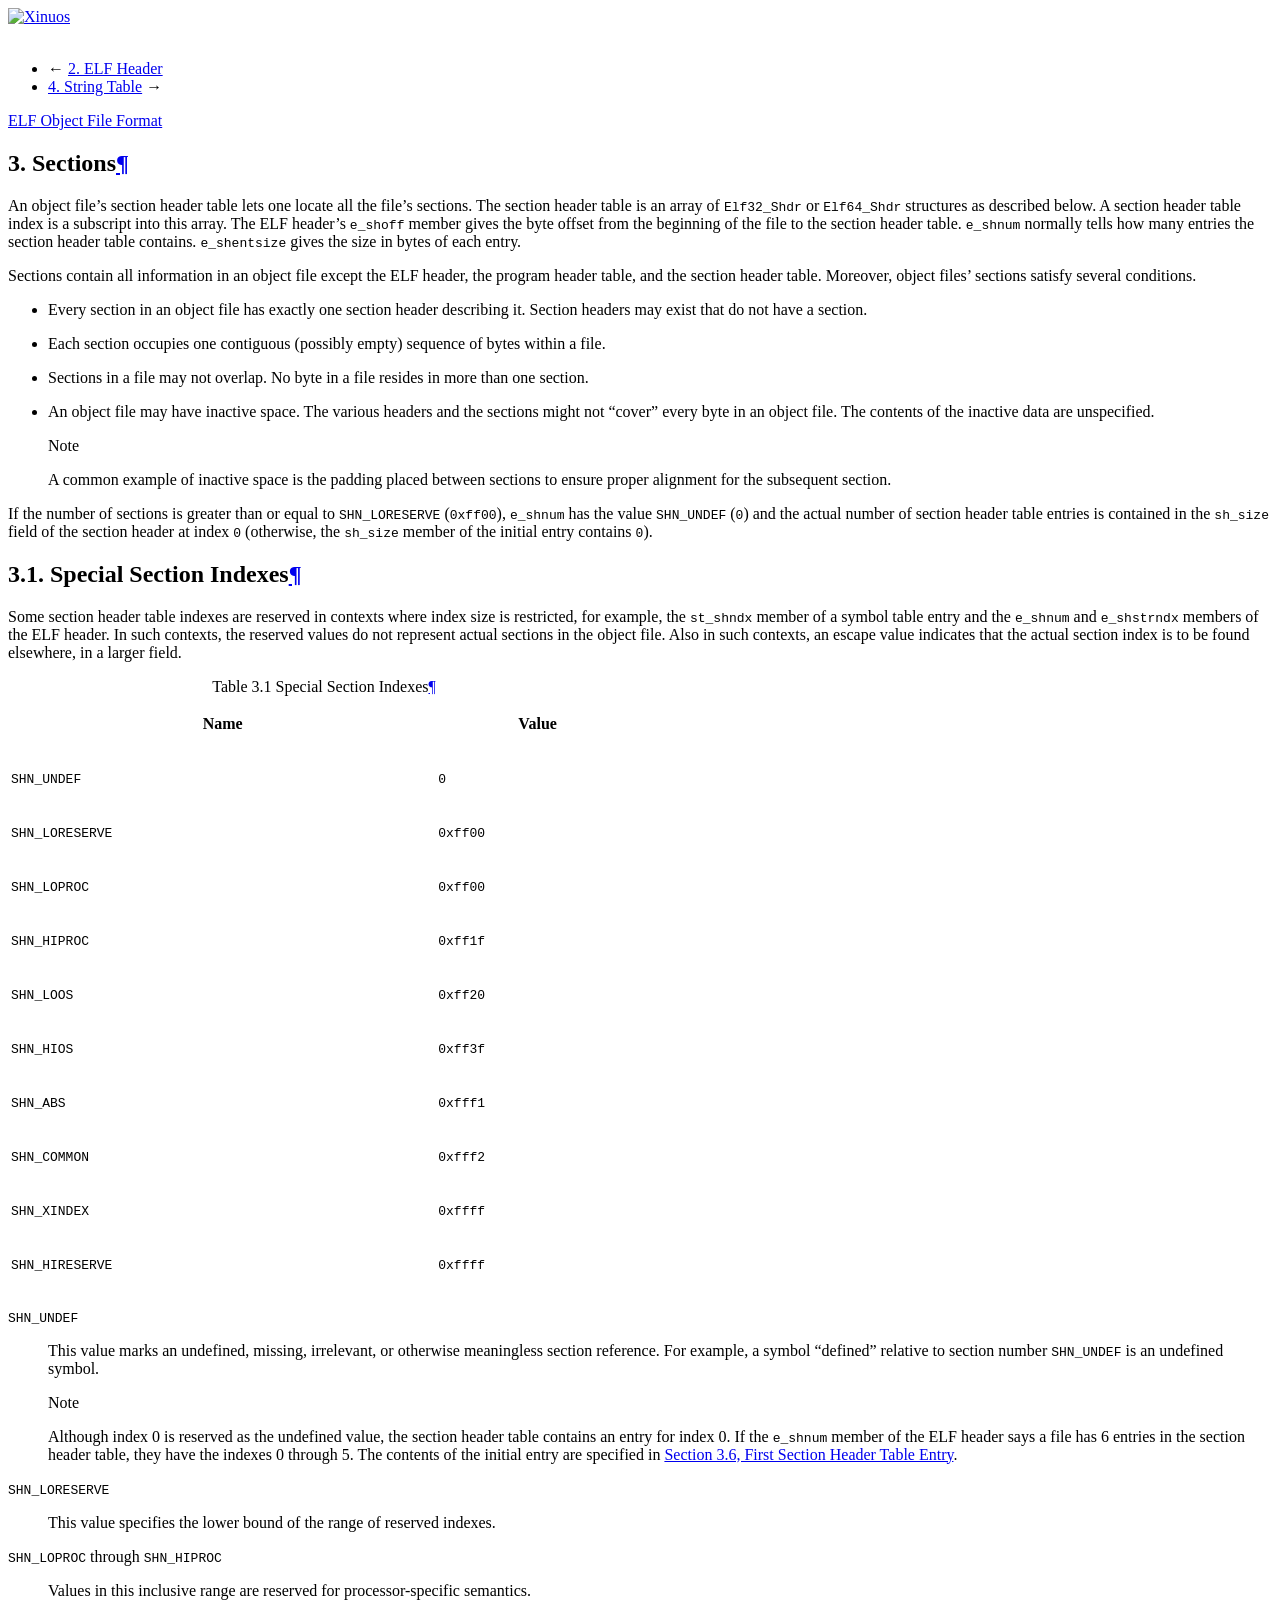
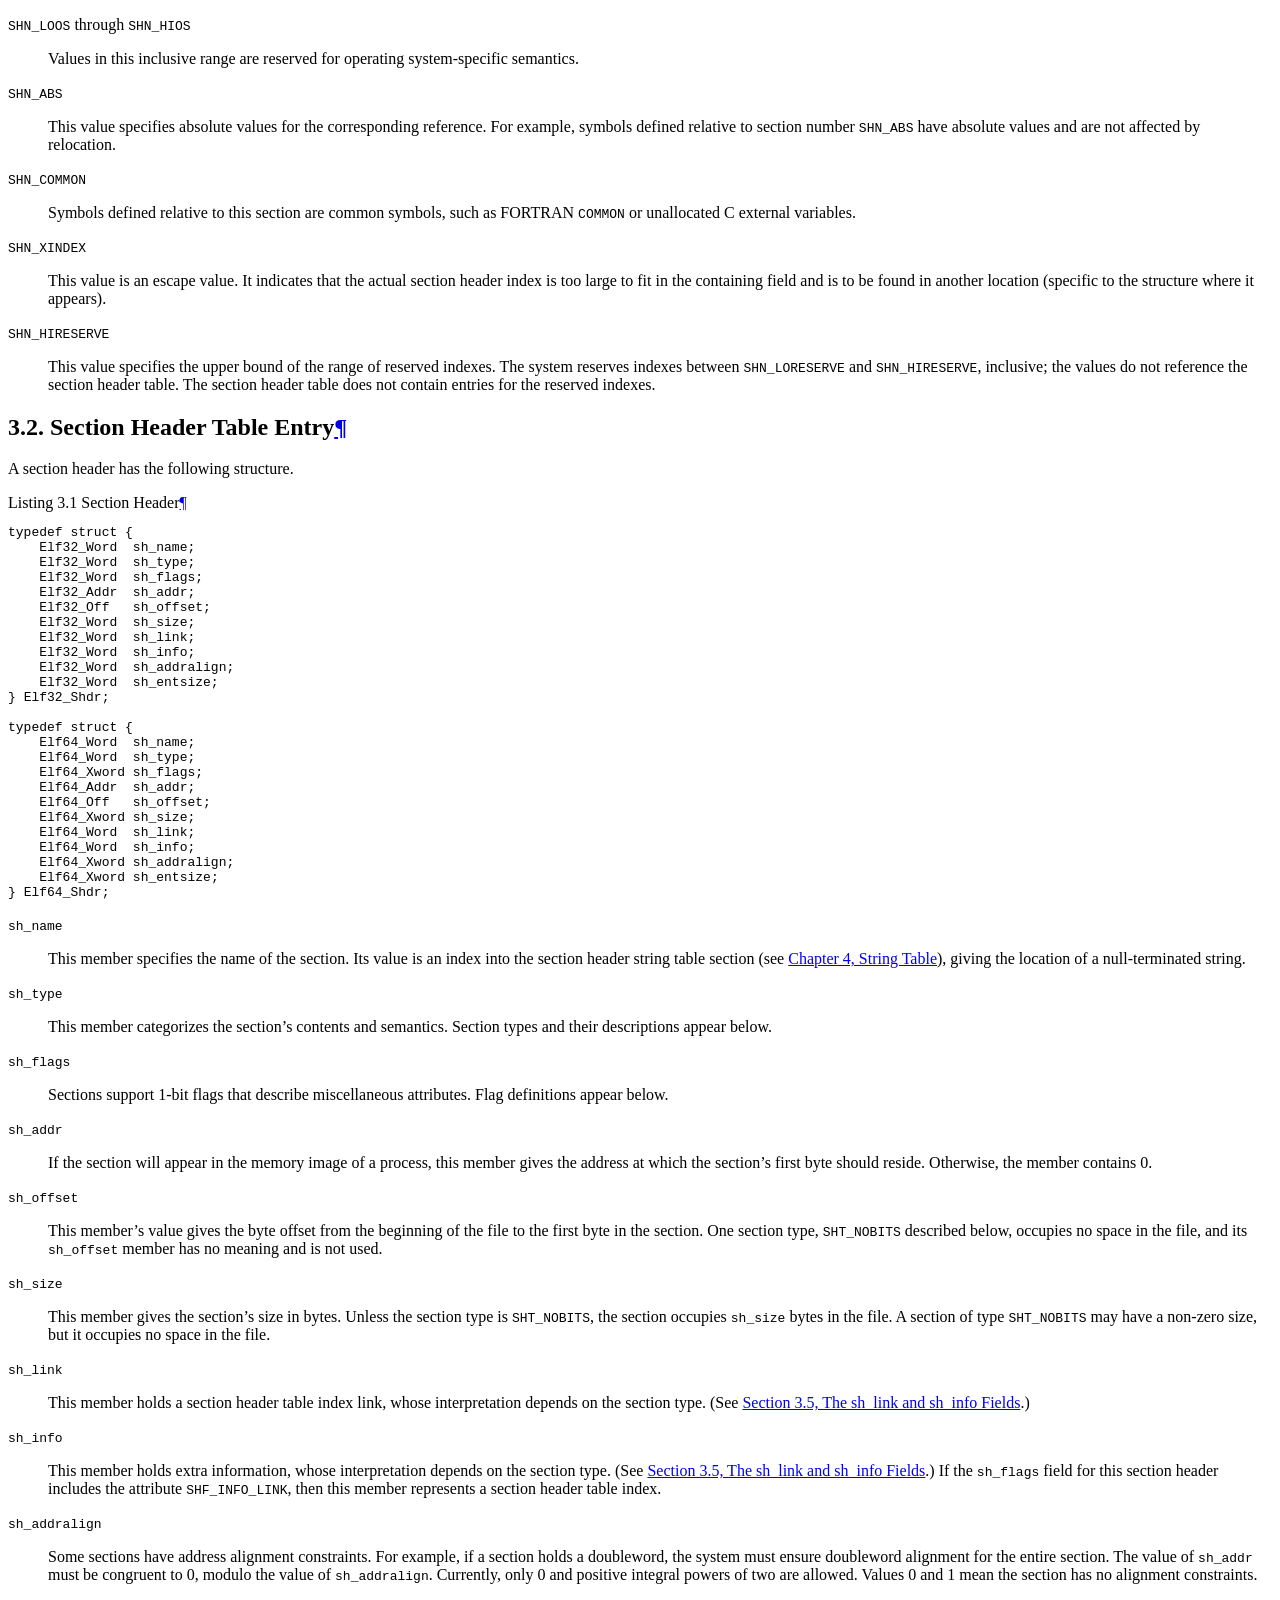
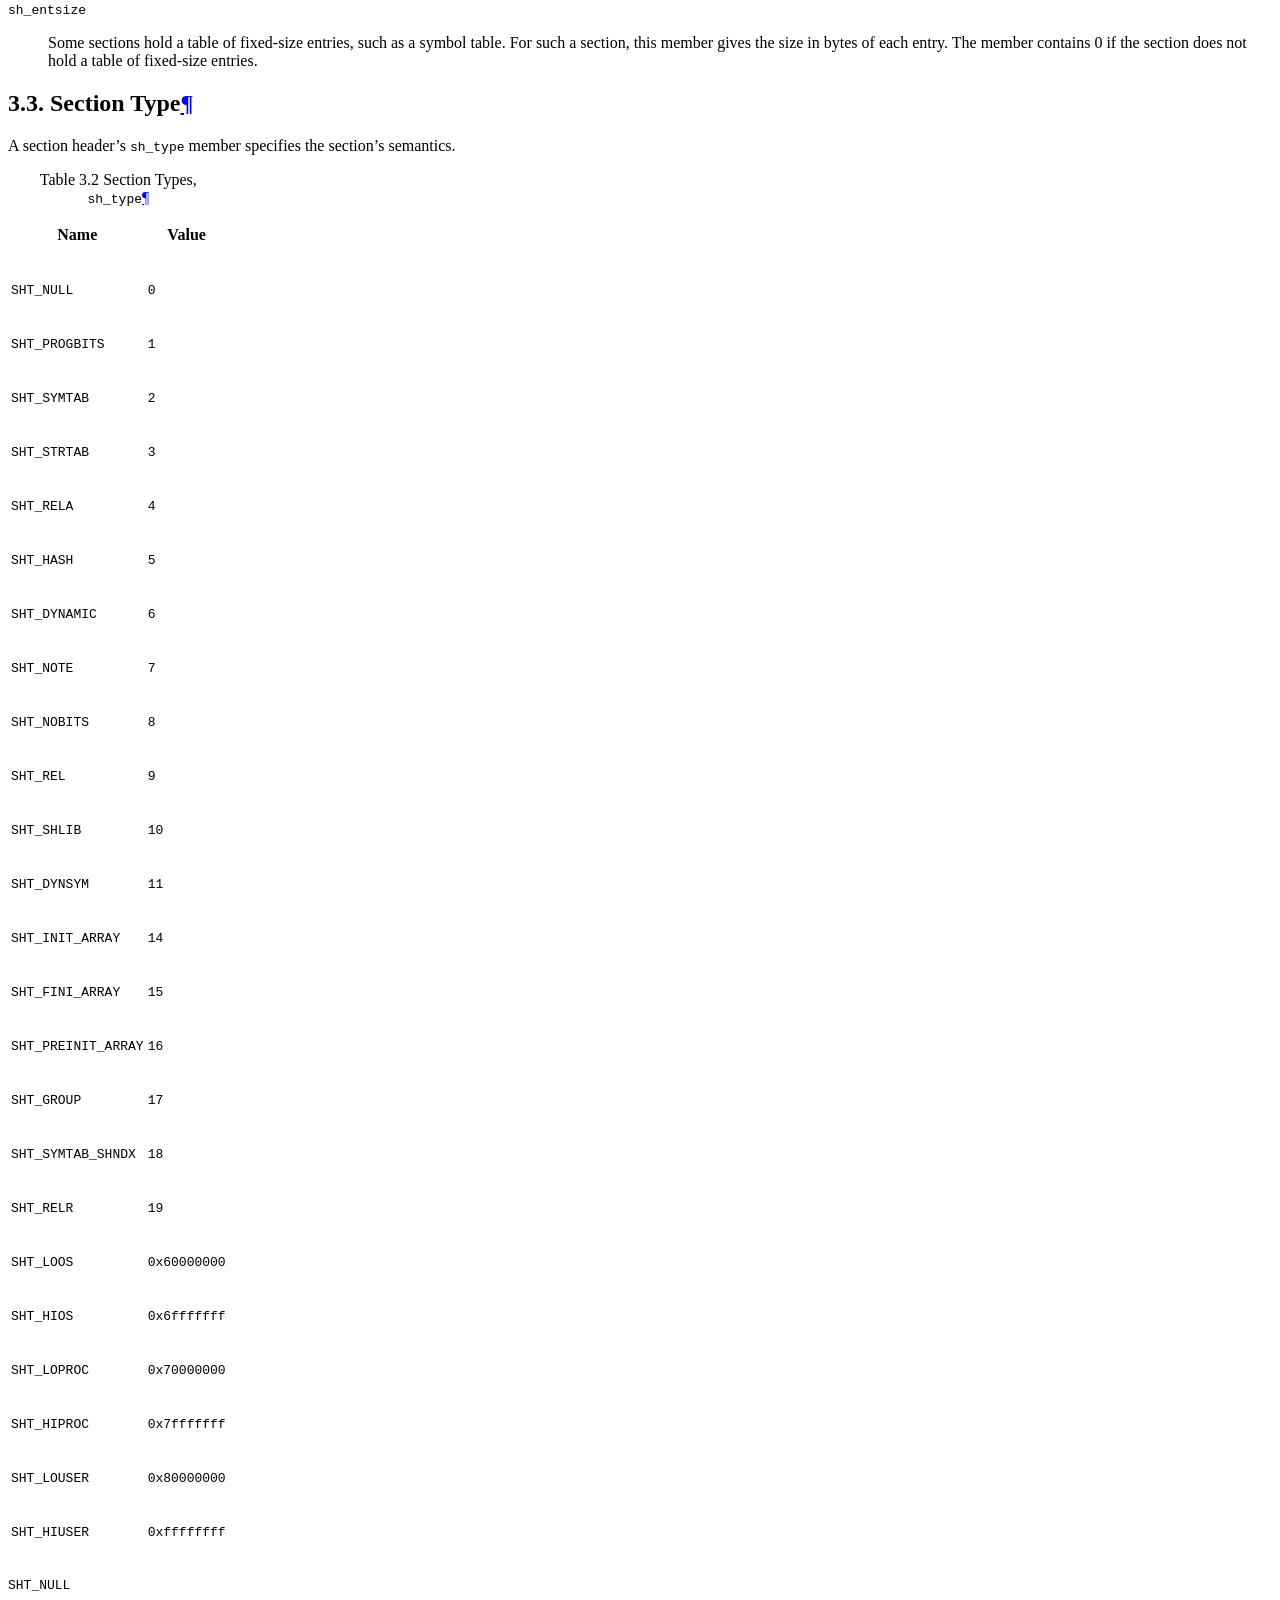
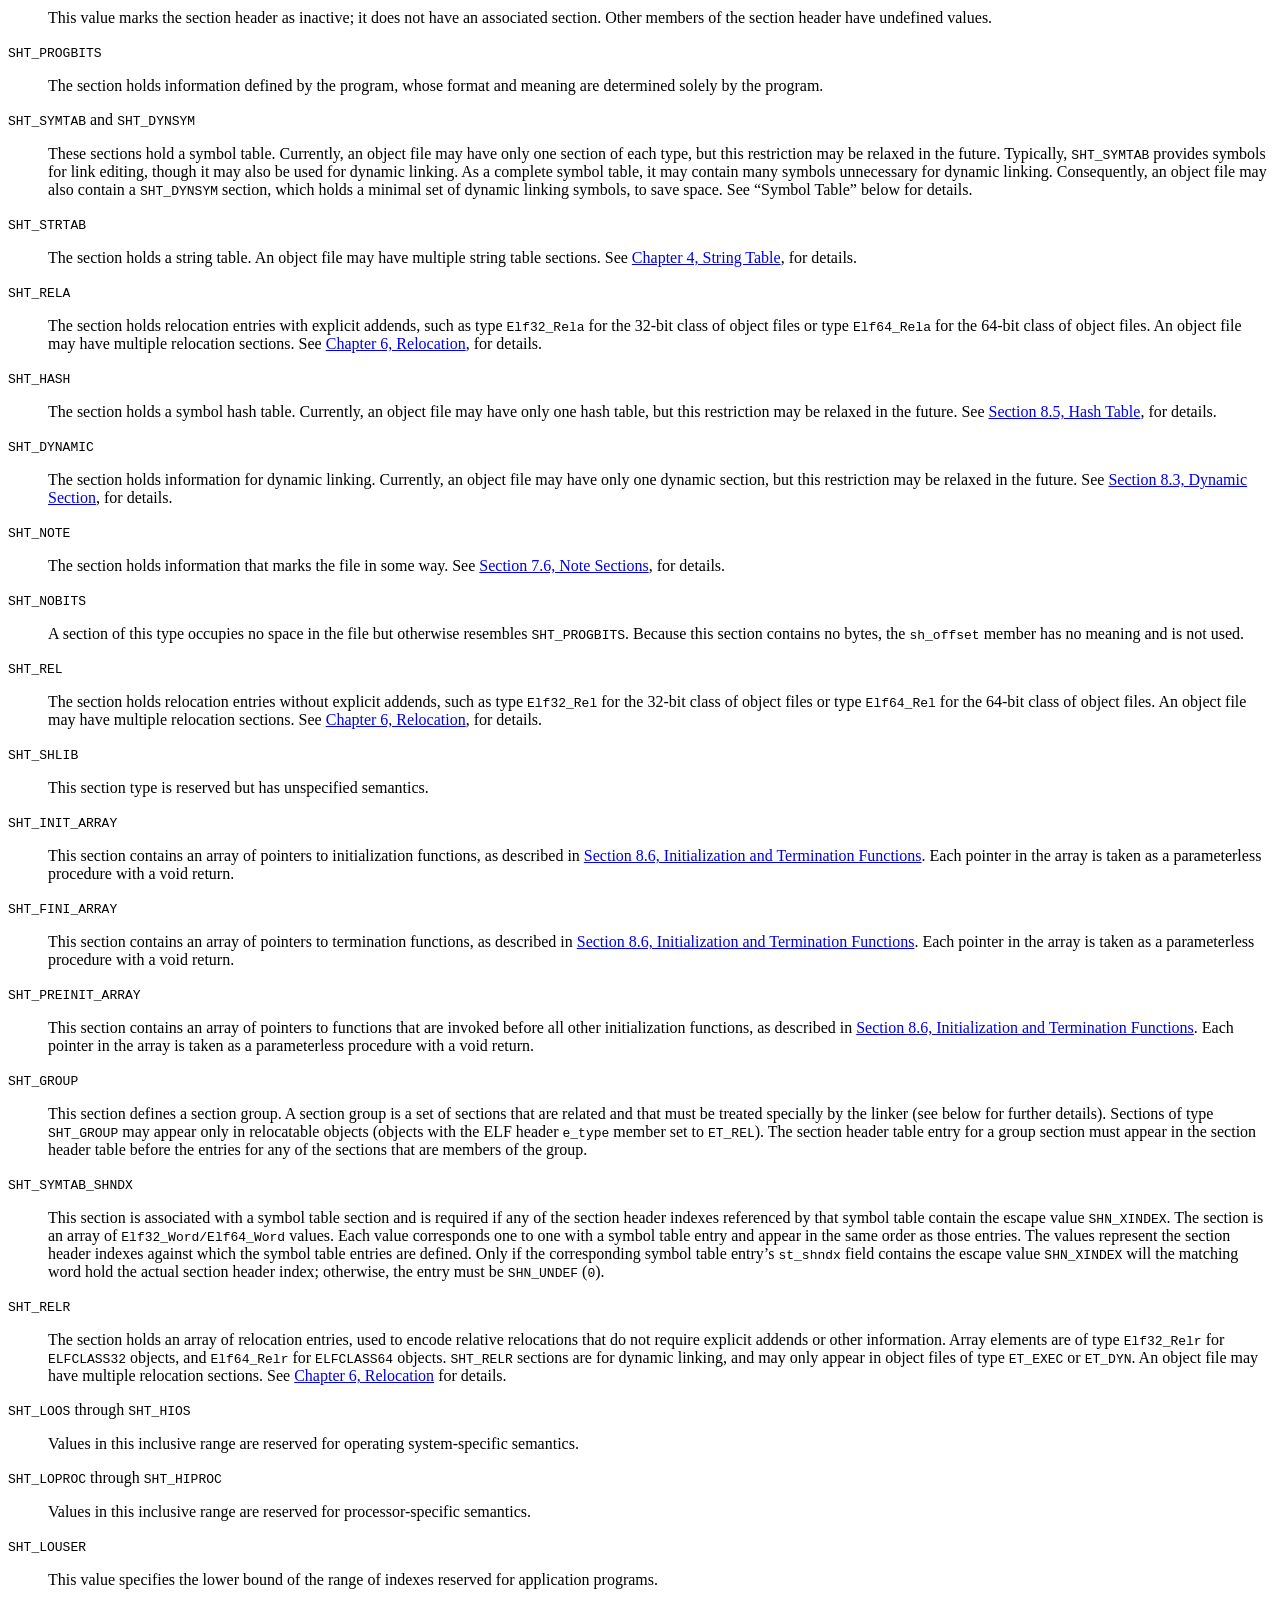
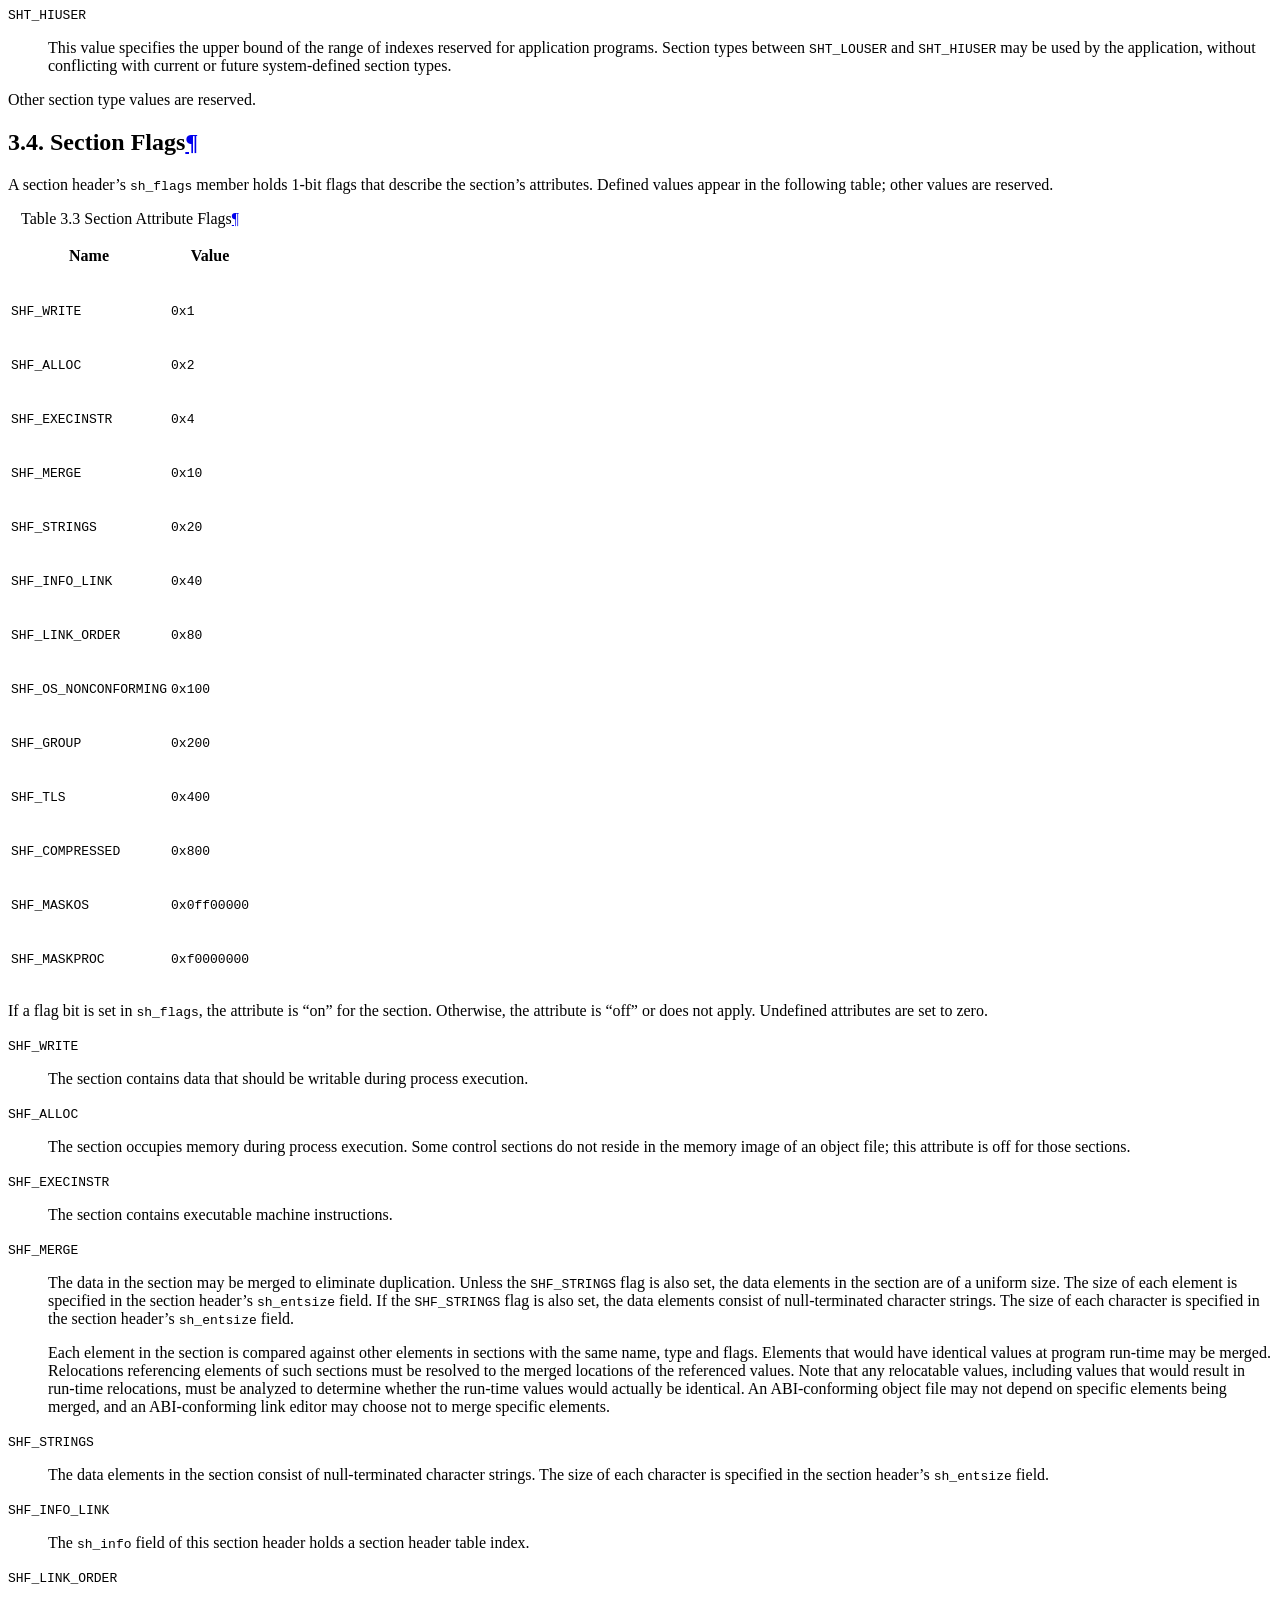
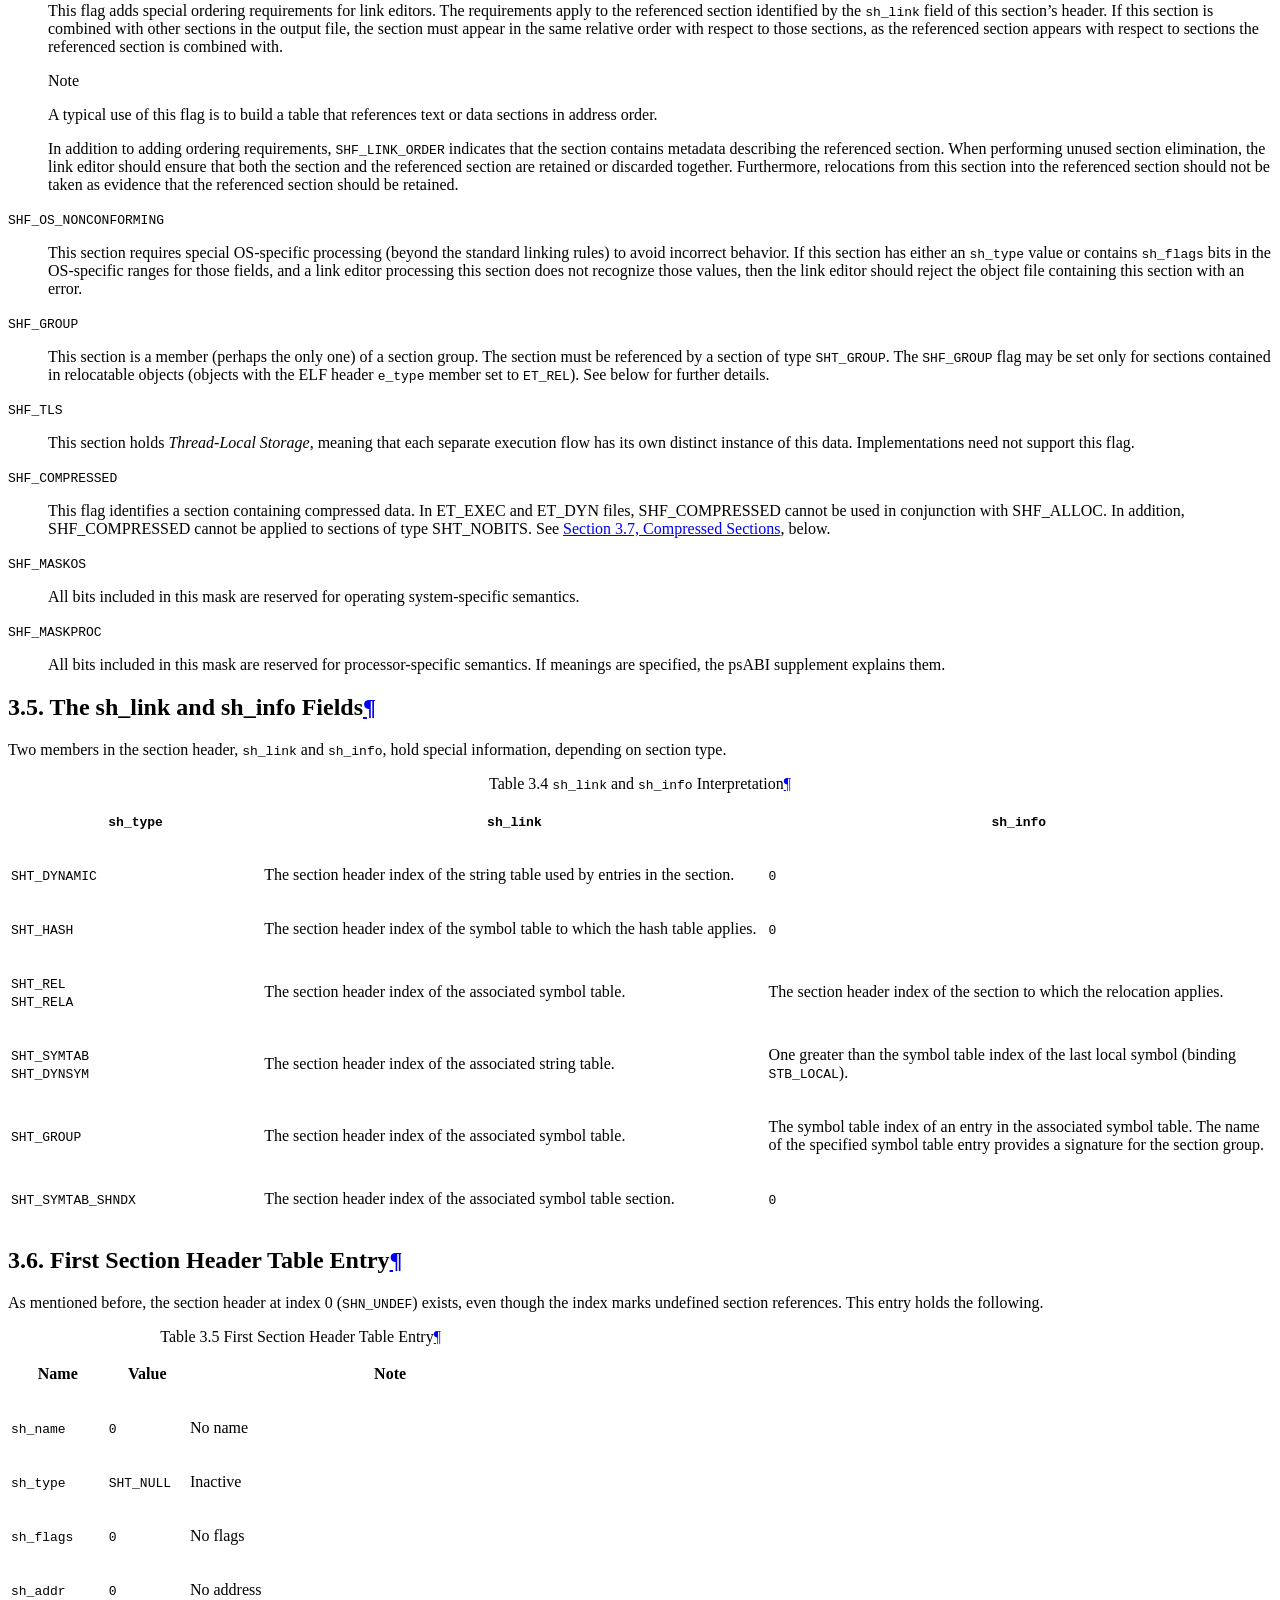
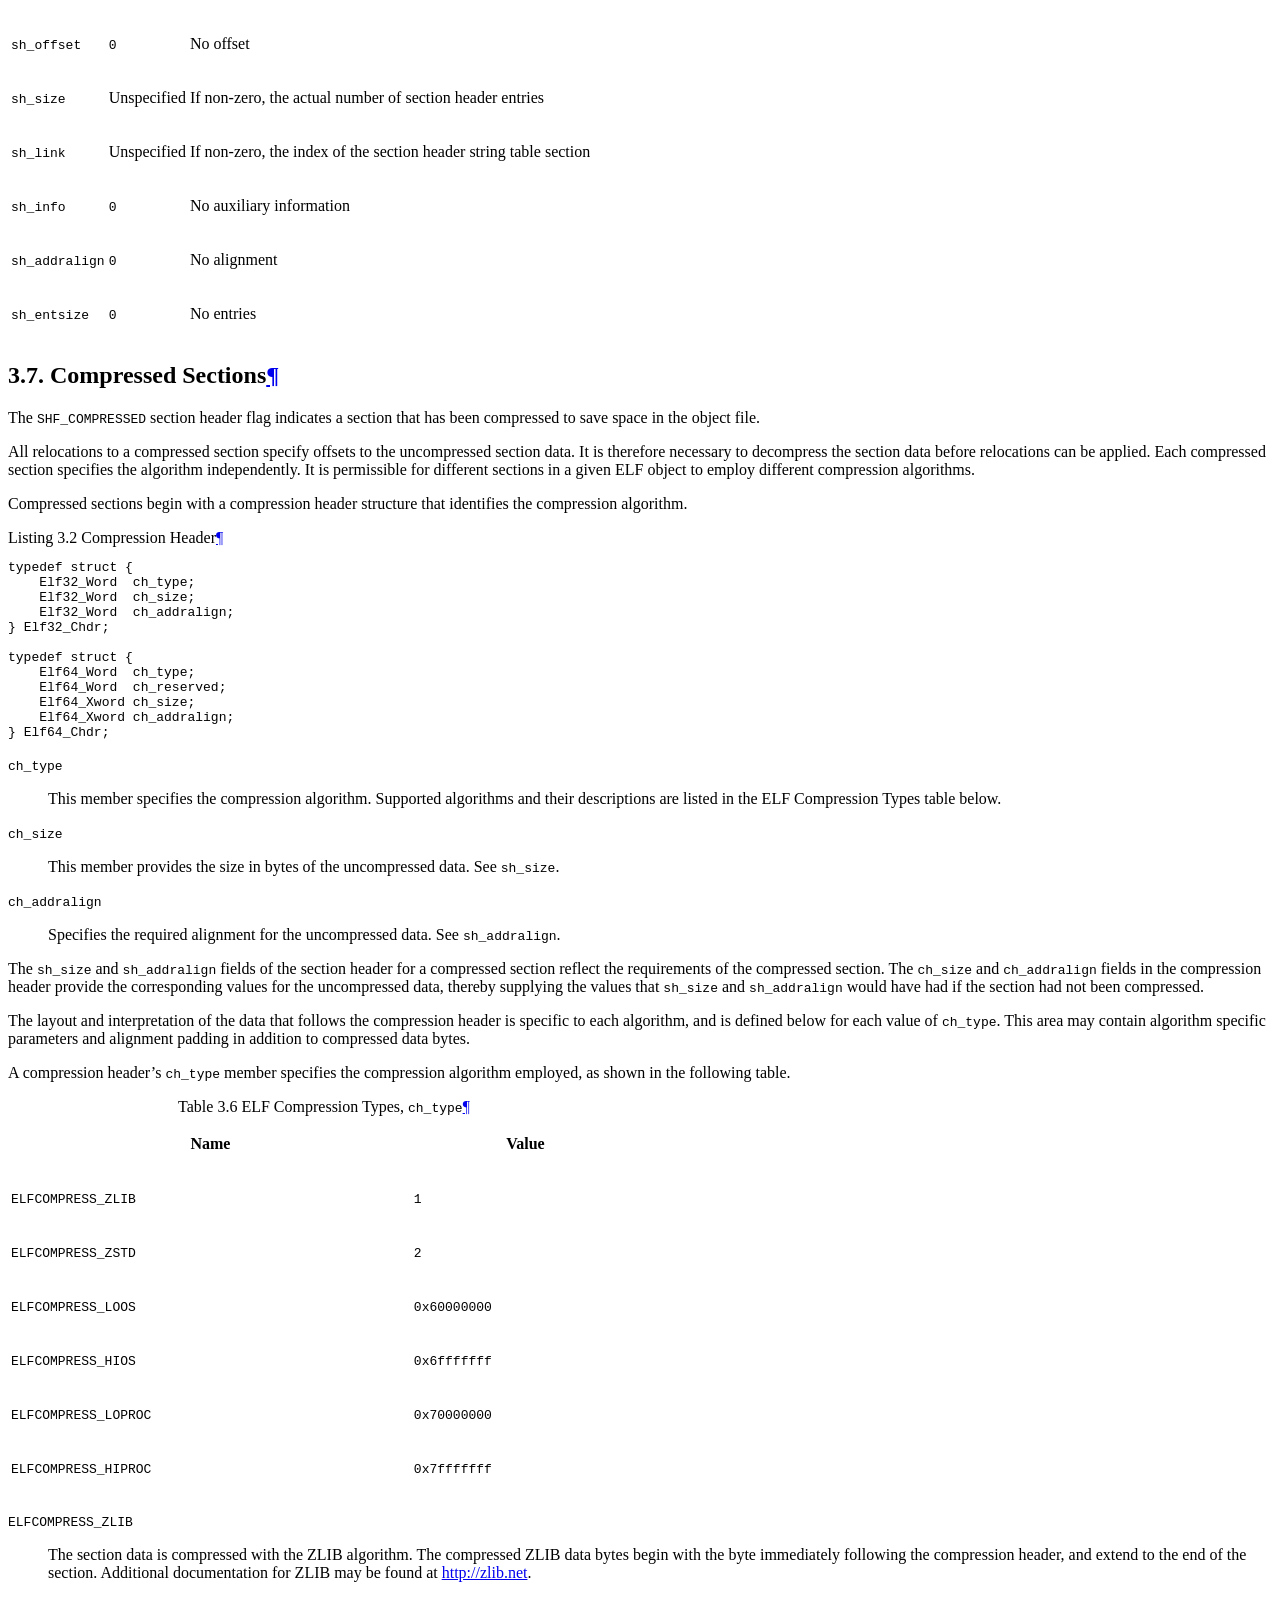
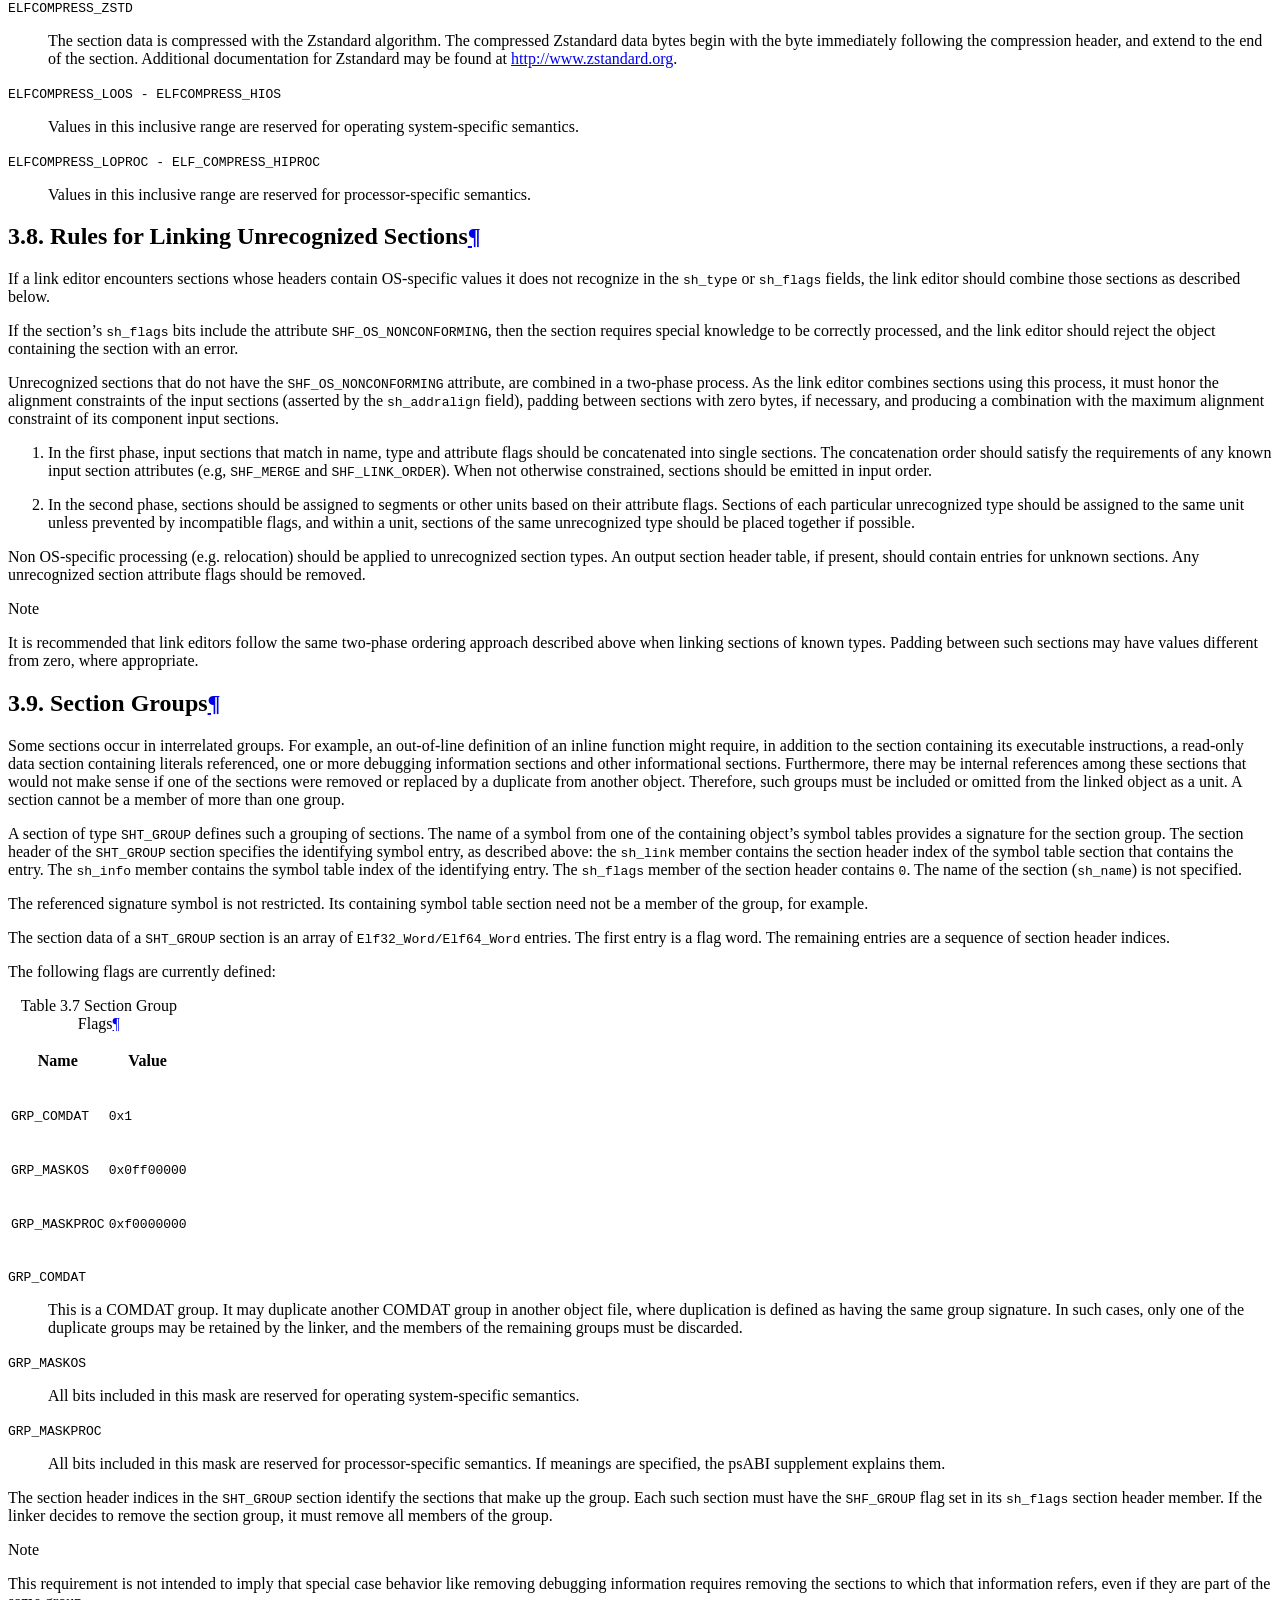
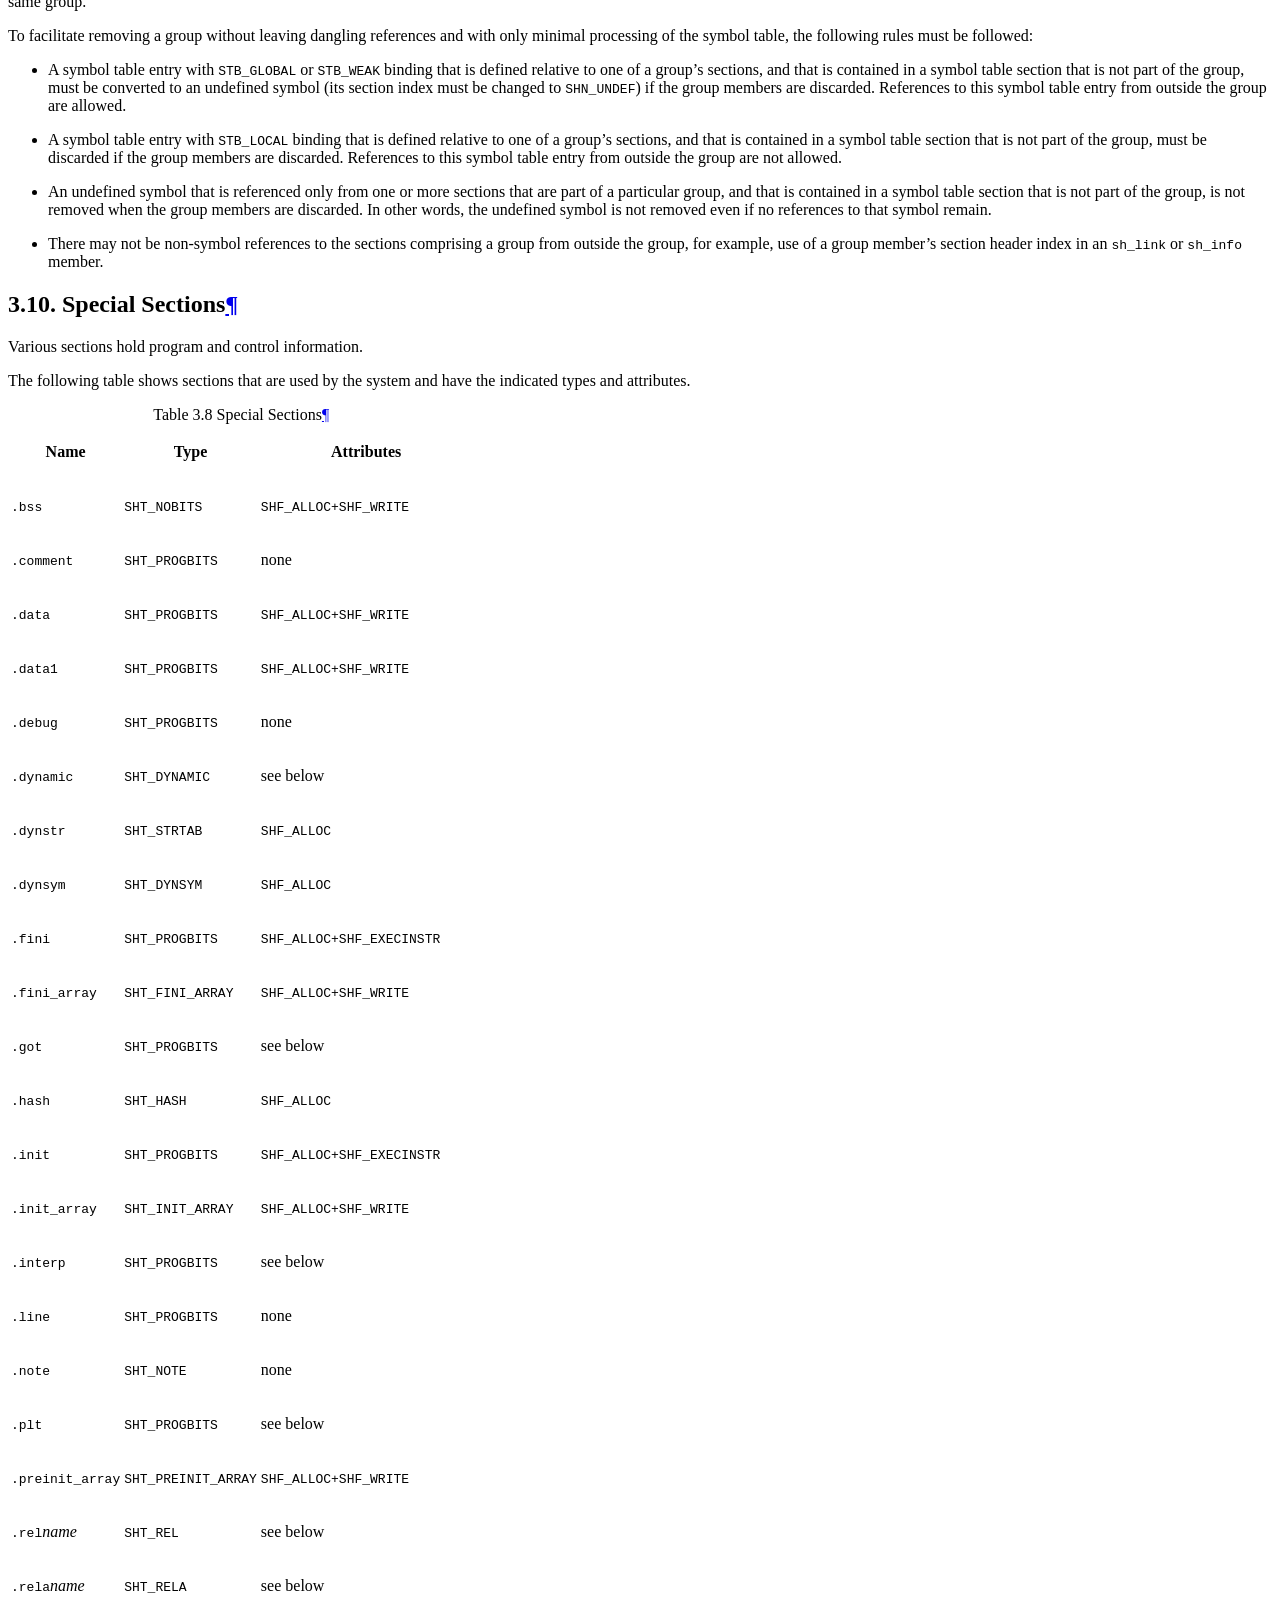
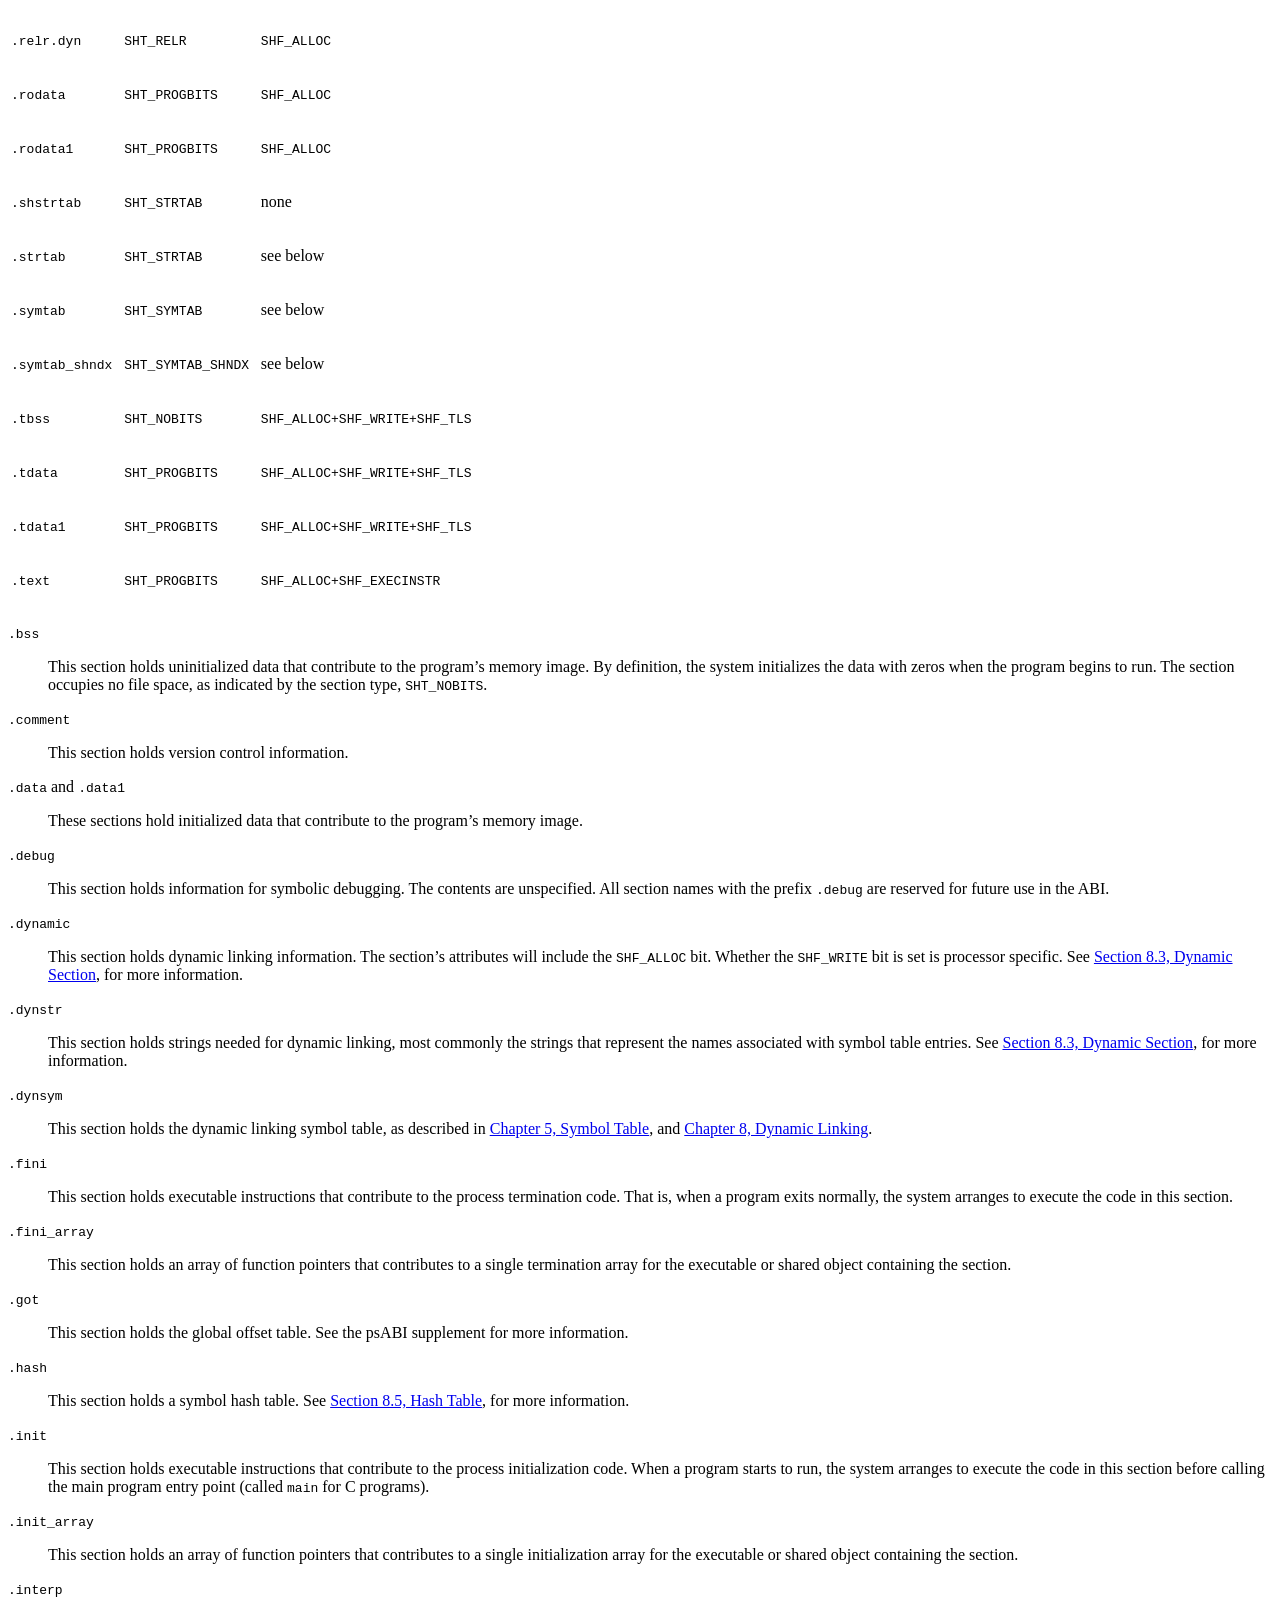
==== commit c9104025: "Merge with v4.3 DRAFT, update HTML." ====
--- a/docs/elf/03-sheader.html
+++ b/docs/elf/03-sheader.html
@@ -251,13 +251,11 @@
 byte should reside.
 Otherwise, the member contains 0.</p>
 </dd>
-<dt><code class="docutils literal notranslate"><span class="pre">sh_offset</span></code></dt><dd><p>This member’s value gives the byte offset from the beginning of the file
-to the first byte in the section.
-One section type, <code class="docutils literal notranslate"><span class="pre">SHT_NOBITS</span></code>
-described
-below,
-occupies no space in the file, and its
-<code class="docutils literal notranslate"><span class="pre">sh_offset</span></code> member locates the conceptual placement in the file.</p>
+<dt><code class="docutils literal notranslate"><span class="pre">sh_offset</span></code></dt><dd><p>This member’s value gives the byte offset from the
+beginning of the file to the first byte in the section.
+One section type, <code class="docutils literal notranslate"><span class="pre">SHT_NOBITS</span></code> described below,
+occupies no space in the file, and its <code class="docutils literal notranslate"><span class="pre">sh_offset</span></code>
+member has no meaning and is not used.</p>
 </dd>
 <dt><code class="docutils literal notranslate"><span class="pre">sh_size</span></code></dt><dd><p>This member gives the section’s size in bytes.
 Unless the section type is
@@ -424,10 +422,9 @@
 See <a class="reference internal" href="07-pheader.html#note-sections"><span class="std std-numref">Section 7.6, Note Sections</span></a>, for details.</p>
 </dd>
 <dt><code class="docutils literal notranslate"><span class="pre">SHT_NOBITS</span></code></dt><dd><p>A section of this type occupies no space in the file but
-otherwise resembles
-<code class="docutils literal notranslate"><span class="pre">SHT_PROGBITS</span></code>.
-Although this section contains no bytes, the <code class="docutils literal notranslate"><span class="pre">sh_offset</span></code>
-member contains the conceptual file offset.</p>
+otherwise resembles <code class="docutils literal notranslate"><span class="pre">SHT_PROGBITS</span></code>. Because this
+section contains no bytes, the <code class="docutils literal notranslate"><span class="pre">sh_offset</span></code> member has
+no meaning and is not used.</p>
 </dd>
 <dt><code class="docutils literal notranslate"><span class="pre">SHT_REL</span></code></dt><dd><p>The section holds relocation entries
 without explicit addends, such as type
